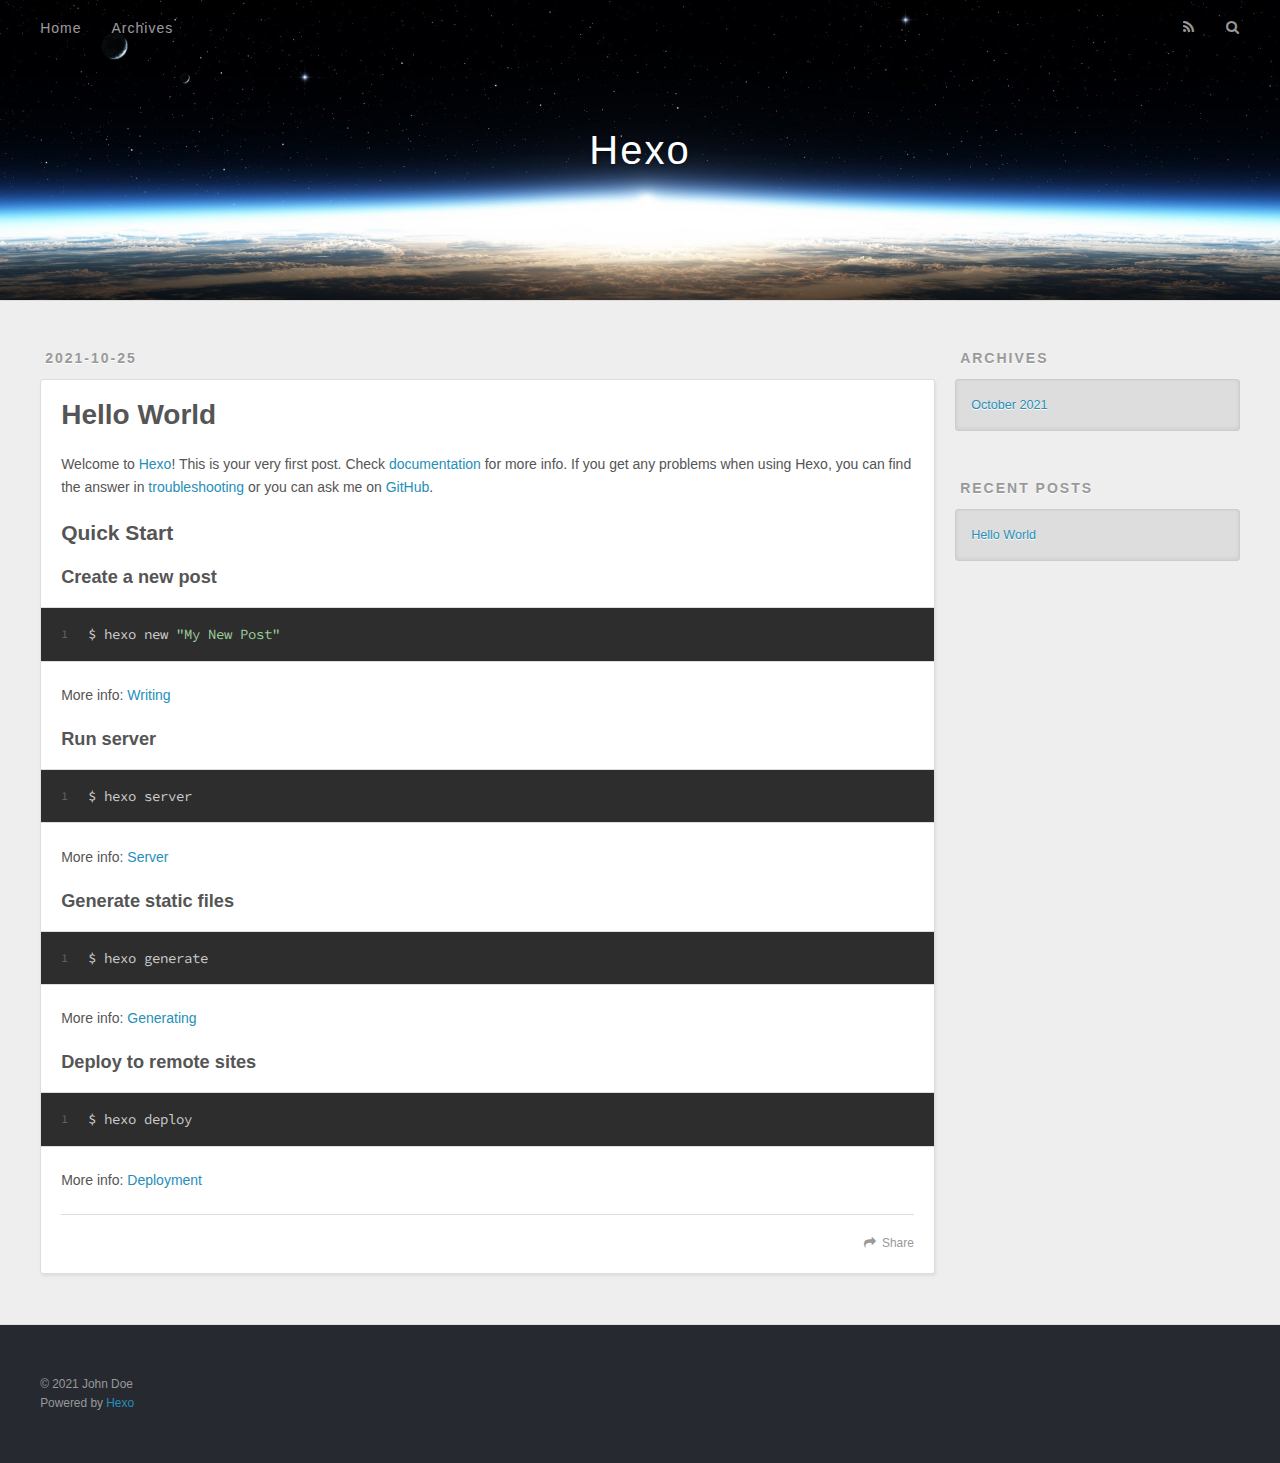
==== index.html @ 6dc8f463 "Site updated: 2021-10-25 16:08:01" ====
<!DOCTYPE html>
<html>
<head>
  <meta charset="utf-8">
  

  
  <title>Hexo</title>
  <meta name="viewport" content="width=device-width, initial-scale=1, maximum-scale=1">
  <meta property="og:type" content="website">
<meta property="og:title" content="Hexo">
<meta property="og:url" content="http://example.com/index.html">
<meta property="og:site_name" content="Hexo">
<meta property="og:locale" content="en_US">
<meta property="article:author" content="John Doe">
<meta name="twitter:card" content="summary">
  
    <link rel="alternate" href="/atom.xml" title="Hexo" type="application/atom+xml">
  
  
    <link rel="icon" href="/favicon.png">
  
  
    <link href="//fonts.googleapis.com/css?family=Source+Code+Pro" rel="stylesheet" type="text/css">
  
  
<link rel="stylesheet" href="/css/style.css">

<meta name="generator" content="Hexo 5.4.0"></head>

<body>
  <div id="container">
    <div id="wrap">
      <header id="header">
  <div id="banner"></div>
  <div id="header-outer" class="outer">
    <div id="header-title" class="inner">
      <h1 id="logo-wrap">
        <a href="/" id="logo">Hexo</a>
      </h1>
      
    </div>
    <div id="header-inner" class="inner">
      <nav id="main-nav">
        <a id="main-nav-toggle" class="nav-icon"></a>
        
          <a class="main-nav-link" href="/">Home</a>
        
          <a class="main-nav-link" href="/archives">Archives</a>
        
      </nav>
      <nav id="sub-nav">
        
          <a id="nav-rss-link" class="nav-icon" href="/atom.xml" title="RSS Feed"></a>
        
        <a id="nav-search-btn" class="nav-icon" title="Search"></a>
      </nav>
      <div id="search-form-wrap">
        <form action="//google.com/search" method="get" accept-charset="UTF-8" class="search-form"><input type="search" name="q" class="search-form-input" placeholder="Search"><button type="submit" class="search-form-submit">&#xF002;</button><input type="hidden" name="sitesearch" value="http://example.com"></form>
      </div>
    </div>
  </div>
</header>
      <div class="outer">
        <section id="main">
  
    <article id="post-hello-world" class="article article-type-post" itemscope itemprop="blogPost">
  <div class="article-meta">
    <a href="/2021/10/25/hello-world/" class="article-date">
  <time datetime="2021-10-25T07:23:45.493Z" itemprop="datePublished">2021-10-25</time>
</a>
    
  </div>
  <div class="article-inner">
    
    
      <header class="article-header">
        
  
    <h1 itemprop="name">
      <a class="article-title" href="/2021/10/25/hello-world/">Hello World</a>
    </h1>
  

      </header>
    
    <div class="article-entry" itemprop="articleBody">
      
        <p>Welcome to <a target="_blank" rel="noopener" href="https://hexo.io/">Hexo</a>! This is your very first post. Check <a target="_blank" rel="noopener" href="https://hexo.io/docs/">documentation</a> for more info. If you get any problems when using Hexo, you can find the answer in <a target="_blank" rel="noopener" href="https://hexo.io/docs/troubleshooting.html">troubleshooting</a> or you can ask me on <a target="_blank" rel="noopener" href="https://github.com/hexojs/hexo/issues">GitHub</a>.</p>
<h2 id="Quick-Start"><a href="#Quick-Start" class="headerlink" title="Quick Start"></a>Quick Start</h2><h3 id="Create-a-new-post"><a href="#Create-a-new-post" class="headerlink" title="Create a new post"></a>Create a new post</h3><figure class="highlight bash"><table><tr><td class="gutter"><pre><span class="line">1</span><br></pre></td><td class="code"><pre><span class="line">$ hexo new <span class="string">&quot;My New Post&quot;</span></span><br></pre></td></tr></table></figure>

<p>More info: <a target="_blank" rel="noopener" href="https://hexo.io/docs/writing.html">Writing</a></p>
<h3 id="Run-server"><a href="#Run-server" class="headerlink" title="Run server"></a>Run server</h3><figure class="highlight bash"><table><tr><td class="gutter"><pre><span class="line">1</span><br></pre></td><td class="code"><pre><span class="line">$ hexo server</span><br></pre></td></tr></table></figure>

<p>More info: <a target="_blank" rel="noopener" href="https://hexo.io/docs/server.html">Server</a></p>
<h3 id="Generate-static-files"><a href="#Generate-static-files" class="headerlink" title="Generate static files"></a>Generate static files</h3><figure class="highlight bash"><table><tr><td class="gutter"><pre><span class="line">1</span><br></pre></td><td class="code"><pre><span class="line">$ hexo generate</span><br></pre></td></tr></table></figure>

<p>More info: <a target="_blank" rel="noopener" href="https://hexo.io/docs/generating.html">Generating</a></p>
<h3 id="Deploy-to-remote-sites"><a href="#Deploy-to-remote-sites" class="headerlink" title="Deploy to remote sites"></a>Deploy to remote sites</h3><figure class="highlight bash"><table><tr><td class="gutter"><pre><span class="line">1</span><br></pre></td><td class="code"><pre><span class="line">$ hexo deploy</span><br></pre></td></tr></table></figure>

<p>More info: <a target="_blank" rel="noopener" href="https://hexo.io/docs/one-command-deployment.html">Deployment</a></p>

      
    </div>
    <footer class="article-footer">
      <a data-url="http://example.com/2021/10/25/hello-world/" data-id="ckv6dntzf0000jwd4ghfo0xo5" class="article-share-link">Share</a>
      
      
    </footer>
  </div>
  
</article>


  


</section>
        
          <aside id="sidebar">
  
    

  
    

  
    
  
    
  <div class="widget-wrap">
    <h3 class="widget-title">Archives</h3>
    <div class="widget">
      <ul class="archive-list"><li class="archive-list-item"><a class="archive-list-link" href="/archives/2021/10/">October 2021</a></li></ul>
    </div>
  </div>


  
    
  <div class="widget-wrap">
    <h3 class="widget-title">Recent Posts</h3>
    <div class="widget">
      <ul>
        
          <li>
            <a href="/2021/10/25/hello-world/">Hello World</a>
          </li>
        
      </ul>
    </div>
  </div>

  
</aside>
        
      </div>
      <footer id="footer">
  
  <div class="outer">
    <div id="footer-info" class="inner">
      &copy; 2021 John Doe<br>
      Powered by <a href="http://hexo.io/" target="_blank">Hexo</a>
    </div>
  </div>
</footer>
    </div>
    <nav id="mobile-nav">
  
    <a href="/" class="mobile-nav-link">Home</a>
  
    <a href="/archives" class="mobile-nav-link">Archives</a>
  
</nav>
    

<script src="//ajax.googleapis.com/ajax/libs/jquery/2.0.3/jquery.min.js"></script>


  
<link rel="stylesheet" href="/fancybox/jquery.fancybox.css">

  
<script src="/fancybox/jquery.fancybox.pack.js"></script>




<script src="/js/script.js"></script>




  </div>
</body>
</html>
---- css/style.css ----
body {
  width: 100%;
}
body:before,
body:after {
  content: "";
  display: table;
}
body:after {
  clear: both;
}
html,
body,
div,
span,
applet,
object,
iframe,
h1,
h2,
h3,
h4,
h5,
h6,
p,
blockquote,
pre,
a,
abbr,
acronym,
address,
big,
cite,
code,
del,
dfn,
em,
img,
ins,
kbd,
q,
s,
samp,
small,
strike,
strong,
sub,
sup,
tt,
var,
dl,
dt,
dd,
ol,
ul,
li,
fieldset,
form,
label,
legend,
table,
caption,
tbody,
tfoot,
thead,
tr,
th,
td {
  margin: 0;
  padding: 0;
  border: 0;
  outline: 0;
  font-weight: inherit;
  font-style: inherit;
  font-family: inherit;
  font-size: 100%;
  vertical-align: baseline;
}
body {
  line-height: 1;
  color: #000;
  background: #fff;
}
ol,
ul {
  list-style: none;
}
table {
  border-collapse: separate;
  border-spacing: 0;
  vertical-align: middle;
}
caption,
th,
td {
  text-align: left;
  font-weight: normal;
  vertical-align: middle;
}
a img {
  border: none;
}
input,
button {
  margin: 0;
  padding: 0;
}
input::-moz-focus-inner,
button::-moz-focus-inner {
  border: 0;
  padding: 0;
}
@font-face {
  font-family: FontAwesome;
  font-style: normal;
  font-weight: normal;
  src: url("fonts/fontawesome-webfont.eot?v=#4.0.3");
  src: url("fonts/fontawesome-webfont.eot?#iefix&v=#4.0.3") format("embedded-opentype"), url("fonts/fontawesome-webfont.woff?v=#4.0.3") format("woff"), url("fonts/fontawesome-webfont.ttf?v=#4.0.3") format("truetype"), url("fonts/fontawesome-webfont.svg#fontawesomeregular?v=#4.0.3") format("svg");
}
html,
body,
#container {
  height: 100%;
}
body {
  background: #eee;
  font: 14px -apple-system, BlinkMacSystemFont, "Segoe UI", "Roboto", "Oxygen", "Ubuntu", "Cantarell", "Fira Sans", "Droid Sans", "Helvetica Neue", sans-serif;
  -webkit-text-size-adjust: 100%;
}
.outer {
  max-width: 1220px;
  margin: 0 auto;
  padding: 0 20px;
}
.outer:before,
.outer:after {
  content: "";
  display: table;
}
.outer:after {
  clear: both;
}
.inner {
  display: inline;
  float: left;
  width: 98.33333333333333%;
  margin: 0 0.833333333333333%;
}
.left,
.alignleft {
  float: left;
}
.right,
.alignright {
  float: right;
}
.clear {
  clear: both;
}
#container {
  position: relative;
}
.mobile-nav-on {
  overflow: hidden;
}
#wrap {
  height: 100%;
  width: 100%;
  position: absolute;
  top: 0;
  left: 0;
  -webkit-transition: 0.2s ease-out;
  -moz-transition: 0.2s ease-out;
  -ms-transition: 0.2s ease-out;
  transition: 0.2s ease-out;
  z-index: 1;
  background: #eee;
}
.mobile-nav-on #wrap {
  left: 280px;
}
@media screen and (min-width: 768px) {
  #main {
    display: inline;
    float: left;
    width: 73.33333333333333%;
    margin: 0 0.833333333333333%;
  }
}
.article-date,
.article-category-link,
.archive-year,
.widget-title {
  text-decoration: none;
  text-transform: uppercase;
  letter-spacing: 2px;
  color: #999;
  margin-bottom: 1em;
  margin-left: 5px;
  line-height: 1em;
  text-shadow: 0 1px #fff;
  font-weight: bold;
}
.article-inner,
.archive-article-inner {
  background: #fff;
  -webkit-box-shadow: 1px 2px 3px #ddd;
  box-shadow: 1px 2px 3px #ddd;
  border: 1px solid #ddd;
  border-radius: 3px;
}
.article-entry h1,
.widget h1 {
  font-size: 2em;
}
.article-entry h2,
.widget h2 {
  font-size: 1.5em;
}
.article-entry h3,
.widget h3 {
  font-size: 1.3em;
}
.article-entry h4,
.widget h4 {
  font-size: 1.2em;
}
.article-entry h5,
.widget h5 {
  font-size: 1em;
}
.article-entry h6,
.widget h6 {
  font-size: 1em;
  color: #999;
}
.article-entry hr,
.widget hr {
  border: 1px dashed #ddd;
}
.article-entry strong,
.widget strong {
  font-weight: bold;
}
.article-entry em,
.widget em,
.article-entry cite,
.widget cite {
  font-style: italic;
}
.article-entry sup,
.widget sup,
.article-entry sub,
.widget sub {
  font-size: 0.75em;
  line-height: 0;
  position: relative;
  vertical-align: baseline;
}
.article-entry sup,
.widget sup {
  top: -0.5em;
}
.article-entry sub,
.widget sub {
  bottom: -0.2em;
}
.article-entry small,
.widget small {
  font-size: 0.85em;
}
.article-entry acronym,
.widget acronym,
.article-entry abbr,
.widget abbr {
  border-bottom: 1px dotted;
}
.article-entry ul,
.widget ul,
.article-entry ol,
.widget ol,
.article-entry dl,
.widget dl {
  margin: 0 20px;
  line-height: 1.6em;
}
.article-entry ul ul,
.widget ul ul,
.article-entry ol ul,
.widget ol ul,
.article-entry ul ol,
.widget ul ol,
.article-entry ol ol,
.widget ol ol {
  margin-top: 0;
  margin-bottom: 0;
}
.article-entry ul,
.widget ul {
  list-style: disc;
}
.article-entry ol,
.widget ol {
  list-style: decimal;
}
.article-entry dt,
.widget dt {
  font-weight: bold;
}
#header {
  height: 300px;
  position: relative;
  border-bottom: 1px solid #ddd;
}
#header:before,
#header:after {
  content: "";
  position: absolute;
  left: 0;
  right: 0;
  height: 40px;
}
#header:before {
  top: 0;
  background: -webkit-linear-gradient(rgba(0,0,0,0.2), transparent);
  background: -moz-linear-gradient(rgba(0,0,0,0.2), transparent);
  background: -ms-linear-gradient(rgba(0,0,0,0.2), transparent);
  background: linear-gradient(rgba(0,0,0,0.2), transparent);
}
#header:after {
  bottom: 0;
  background: -webkit-linear-gradient(transparent, rgba(0,0,0,0.2));
  background: -moz-linear-gradient(transparent, rgba(0,0,0,0.2));
  background: -ms-linear-gradient(transparent, rgba(0,0,0,0.2));
  background: linear-gradient(transparent, rgba(0,0,0,0.2));
}
#header-outer {
  height: 100%;
  position: relative;
}
#header-inner {
  position: relative;
  overflow: hidden;
}
#banner {
  position: absolute;
  top: 0;
  left: 0;
  width: 100%;
  height: 100%;
  background: url("images/banner.jpg") center #000;
  -webkit-background-size: cover;
  -moz-background-size: cover;
  background-size: cover;
  z-index: -1;
}
#header-title {
  text-align: center;
  height: 40px;
  position: absolute;
  top: 50%;
  left: 0;
  margin-top: -20px;
}
#logo,
#subtitle {
  text-decoration: none;
  color: #fff;
  font-weight: 300;
  text-shadow: 0 1px 4px rgba(0,0,0,0.3);
}
#logo {
  font-size: 40px;
  line-height: 40px;
  letter-spacing: 2px;
}
#subtitle {
  font-size: 16px;
  line-height: 16px;
  letter-spacing: 1px;
}
#subtitle-wrap {
  margin-top: 16px;
}
#main-nav {
  float: left;
  margin-left: -15px;
}
.nav-icon,
.main-nav-link {
  float: left;
  color: #fff;
  opacity: 0.6;
  text-decoration: none;
  text-shadow: 0 1px rgba(0,0,0,0.2);
  -webkit-transition: opacity 0.2s;
  -moz-transition: opacity 0.2s;
  -ms-transition: opacity 0.2s;
  transition: opacity 0.2s;
  display: block;
  padding: 20px 15px;
}
.nav-icon:hover,
.main-nav-link:hover {
  opacity: 1;
}
.nav-icon {
  font-family: FontAwesome;
  text-align: center;
  font-size: 14px;
  width: 14px;
  height: 14px;
  padding: 20px 15px;
  position: relative;
  cursor: pointer;
}
.main-nav-link {
  font-weight: 300;
  letter-spacing: 1px;
}
@media screen and (max-width: 479px) {
  .main-nav-link {
    display: none;
  }
}
#main-nav-toggle {
  display: none;
}
#main-nav-toggle:before {
  content: "\f0c9";
}
@media screen and (max-width: 479px) {
  #main-nav-toggle {
    display: block;
  }
}
#sub-nav {
  float: right;
  margin-right: -15px;
}
#nav-rss-link:before {
  content: "\f09e";
}
#nav-search-btn:before {
  content: "\f002";
}
#search-form-wrap {
  position: absolute;
  top: 15px;
  width: 150px;
  height: 30px;
  right: -150px;
  opacity: 0;
  -webkit-transition: 0.2s ease-out;
  -moz-transition: 0.2s ease-out;
  -ms-transition: 0.2s ease-out;
  transition: 0.2s ease-out;
}
#search-form-wrap.on {
  opacity: 1;
  right: 0;
}
@media screen and (max-width: 479px) {
  #search-form-wrap {
    width: 100%;
    right: -100%;
  }
}
.search-form {
  position: absolute;
  top: 0;
  left: 0;
  right: 0;
  background: #fff;
  padding: 5px 15px;
  border-radius: 15px;
  -webkit-box-shadow: 0 0 10px rgba(0,0,0,0.3);
  box-shadow: 0 0 10px rgba(0,0,0,0.3);
}
.search-form-input {
  border: none;
  background: none;
  color: #555;
  width: 100%;
  font: 13px -apple-system, BlinkMacSystemFont, "Segoe UI", "Roboto", "Oxygen", "Ubuntu", "Cantarell", "Fira Sans", "Droid Sans", "Helvetica Neue", sans-serif;
  outline: none;
}
.search-form-input::-webkit-search-results-decoration,
.search-form-input::-webkit-search-cancel-button {
  -webkit-appearance: none;
}
.search-form-submit {
  position: absolute;
  top: 50%;
  right: 10px;
  margin-top: -7px;
  font: 13px FontAwesome;
  border: none;
  background: none;
  color: #bbb;
  cursor: pointer;
}
.search-form-submit:hover,
.search-form-submit:focus {
  color: #777;
}
.article {
  margin: 50px 0;
}
.article-inner {
  overflow: hidden;
}
.article-meta:before,
.article-meta:after {
  content: "";
  display: table;
}
.article-meta:after {
  clear: both;
}
.article-date {
  float: left;
}
.article-category {
  float: left;
  line-height: 1em;
  color: #ccc;
  text-shadow: 0 1px #fff;
  margin-left: 8px;
}
.article-category:before {
  content: "\2022";
}
.article-category-link {
  margin: 0 12px 1em;
}
.article-header {
  padding: 20px 20px 0;
}
.article-title {
  text-decoration: none;
  font-size: 2em;
  font-weight: bold;
  color: #555;
  line-height: 1.1em;
  -webkit-transition: color 0.2s;
  -moz-transition: color 0.2s;
  -ms-transition: color 0.2s;
  transition: color 0.2s;
}
a.article-title:hover {
  color: #258fb8;
}
.article-entry {
  color: #555;
  padding: 0 20px;
}
.article-entry:before,
.article-entry:after {
  content: "";
  display: table;
}
.article-entry:after {
  clear: both;
}
.article-entry p,
.article-entry table {
  line-height: 1.6em;
  margin: 1.6em 0;
}
.article-entry h1,
.article-entry h2,
.article-entry h3,
.article-entry h4,
.article-entry h5,
.article-entry h6 {
  font-weight: bold;
}
.article-entry h1,
.article-entry h2,
.article-entry h3,
.article-entry h4,
.article-entry h5,
.article-entry h6 {
  line-height: 1.1em;
  margin: 1.1em 0;
}
.article-entry a {
  color: #258fb8;
  text-decoration: none;
}
.article-entry a:hover {
  text-decoration: underline;
}
.article-entry ul,
.article-entry ol,
.article-entry dl {
  margin-top: 1.6em;
  margin-bottom: 1.6em;
}
.article-entry img,
.article-entry video {
  max-width: 100%;
  height: auto;
  display: block;
  margin: auto;
}
.article-entry iframe {
  border: none;
}
.article-entry table {
  width: 100%;
  border-collapse: collapse;
  border-spacing: 0;
}
.article-entry th {
  font-weight: bold;
  border-bottom: 3px solid #ddd;
  padding-bottom: 0.5em;
}
.article-entry td {
  border-bottom: 1px solid #ddd;
  padding: 10px 0;
}
.article-entry blockquote {
  font-family: Georgia, "Times New Roman", serif;
  font-size: 1.4em;
  margin: 1.6em 20px;
  text-align: center;
}
.article-entry blockquote footer {
  font-size: 14px;
  margin: 1.6em 0;
  font-family: -apple-system, BlinkMacSystemFont, "Segoe UI", "Roboto", "Oxygen", "Ubuntu", "Cantarell", "Fira Sans", "Droid Sans", "Helvetica Neue", sans-serif;
}
.article-entry blockquote footer cite:before {
  content: "—";
  padding: 0 0.5em;
}
.article-entry .pullquote {
  text-align: left;
  width: 45%;
  margin: 0;
}
.article-entry .pullquote.left {
  margin-left: 0.5em;
  margin-right: 1em;
}
.article-entry .pullquote.right {
  margin-right: 0.5em;
  margin-left: 1em;
}
.article-entry .caption {
  color: #999;
  display: block;
  font-size: 0.9em;
  margin-top: 0.5em;
  position: relative;
  text-align: center;
}
.article-entry .video-container {
  position: relative;
  padding-top: 56.25%;
  height: 0;
  overflow: hidden;
}
.article-entry .video-container iframe,
.article-entry .video-container object,
.article-entry .video-container embed {
  position: absolute;
  top: 0;
  left: 0;
  width: 100%;
  height: 100%;
  margin-top: 0;
}
.article-more-link a {
  display: inline-block;
  line-height: 1em;
  padding: 6px 15px;
  border-radius: 15px;
  background: #eee;
  color: #999;
  text-shadow: 0 1px #fff;
  text-decoration: none;
}
.article-more-link a:hover {
  background: #258fb8;
  color: #fff;
  text-decoration: none;
  text-shadow: 0 1px #1e7293;
}
.article-footer {
  font-size: 0.85em;
  line-height: 1.6em;
  border-top: 1px solid #ddd;
  padding-top: 1.6em;
  margin: 0 20px 20px;
}
.article-footer:before,
.article-footer:after {
  content: "";
  display: table;
}
.article-footer:after {
  clear: both;
}
.article-footer a {
  color: #999;
  text-decoration: none;
}
.article-footer a:hover {
  color: #555;
}
.article-tag-list-item {
  float: left;
  margin-right: 10px;
}
.article-tag-list-link:before {
  content: "#";
}
.article-comment-link {
  float: right;
}
.article-comment-link:before {
  content: "\f075";
  font-family: FontAwesome;
  padding-right: 8px;
}
.article-share-link {
  cursor: pointer;
  float: right;
  margin-left: 20px;
}
.article-share-link:before {
  content: "\f064";
  font-family: FontAwesome;
  padding-right: 6px;
}
#article-nav {
  position: relative;
}
#article-nav:before,
#article-nav:after {
  content: "";
  display: table;
}
#article-nav:after {
  clear: both;
}
@media screen and (min-width: 768px) {
  #article-nav {
    margin: 50px 0;
  }
  #article-nav:before {
    width: 8px;
    height: 8px;
    position: absolute;
    top: 50%;
    left: 50%;
    margin-top: -4px;
    margin-left: -4px;
    content: "";
    border-radius: 50%;
    background: #ddd;
    -webkit-box-shadow: 0 1px 2px #fff;
    box-shadow: 0 1px 2px #fff;
  }
}
.article-nav-link-wrap {
  text-decoration: none;
  text-shadow: 0 1px #fff;
  color: #999;
  -webkit-box-sizing: border-box;
  -moz-box-sizing: border-box;
  box-sizing: border-box;
  margin-top: 50px;
  text-align: center;
  display: block;
}
.article-nav-link-wrap:hover {
  color: #555;
}
@media screen and (min-width: 768px) {
  .article-nav-link-wrap {
    width: 50%;
    margin-top: 0;
  }
}
@media screen and (min-width: 768px) {
  #article-nav-newer {
    float: left;
    text-align: right;
    padding-right: 20px;
  }
}
@media screen and (min-width: 768px) {
  #article-nav-older {
    float: right;
    text-align: left;
    padding-left: 20px;
  }
}
.article-nav-caption {
  text-transform: uppercase;
  letter-spacing: 2px;
  color: #ddd;
  line-height: 1em;
  font-weight: bold;
}
#article-nav-newer .article-nav-caption {
  margin-right: -2px;
}
.article-nav-title {
  font-size: 0.85em;
  line-height: 1.6em;
  margin-top: 0.5em;
}
.article-share-box {
  position: absolute;
  display: none;
  background: #fff;
  -webkit-box-shadow: 1px 2px 10px rgba(0,0,0,0.2);
  box-shadow: 1px 2px 10px rgba(0,0,0,0.2);
  border-radius: 3px;
  margin-left: -145px;
  overflow: hidden;
  z-index: 1;
}
.article-share-box.on {
  display: block;
}
.article-share-input {
  width: 100%;
  background: none;
  -webkit-box-sizing: border-box;
  -moz-box-sizing: border-box;
  box-sizing: border-box;
  font: 14px -apple-system, BlinkMacSystemFont, "Segoe UI", "Roboto", "Oxygen", "Ubuntu", "Cantarell", "Fira Sans", "Droid Sans", "Helvetica Neue", sans-serif;
  padding: 0 15px;
  color: #555;
  outline: none;
  border: 1px solid #ddd;
  border-radius: 3px 3px 0 0;
  height: 36px;
  line-height: 36px;
}
.article-share-links {
  background: #eee;
}
.article-share-links:before,
.article-share-links:after {
  content: "";
  display: table;
}
.article-share-links:after {
  clear: both;
}
.article-share-twitter,
.article-share-facebook,
.article-share-pinterest,
.article-share-google {
  width: 50px;
  height: 36px;
  display: block;
  float: left;
  position: relative;
  color: #999;
  text-shadow: 0 1px #fff;
}
.article-share-twitter:before,
.article-share-facebook:before,
.article-share-pinterest:before,
.article-share-google:before {
  font-size: 20px;
  font-family: FontAwesome;
  width: 20px;
  height: 20px;
  position: absolute;
  top: 50%;
  left: 50%;
  margin-top: -10px;
  margin-left: -10px;
  text-align: center;
}
.article-share-twitter:hover,
.article-share-facebook:hover,
.article-share-pinterest:hover,
.article-share-google:hover {
  color: #fff;
}
.article-share-twitter:before {
  content: "\f099";
}
.article-share-twitter:hover {
  background: #00aced;
  text-shadow: 0 1px #008abe;
}
.article-share-facebook:before {
  content: "\f09a";
}
.article-share-facebook:hover {
  background: #3b5998;
  text-shadow: 0 1px #2f477a;
}
.article-share-pinterest:before {
  content: "\f0d2";
}
.article-share-pinterest:hover {
  background: #cb2027;
  text-shadow: 0 1px #a21a1f;
}
.article-share-google:before {
  content: "\f0d5";
}
.article-share-google:hover {
  background: #dd4b39;
  text-shadow: 0 1px #be3221;
}
.article-gallery {
  background: #000;
  position: relative;
}
.article-gallery-photos {
  position: relative;
  overflow: hidden;
}
.article-gallery-img {
  display: none;
  max-width: 100%;
}
.article-gallery-img:first-child {
  display: block;
}
.article-gallery-img.loaded {
  position: absolute;
  display: block;
}
.article-gallery-img img {
  display: block;
  max-width: 100%;
  margin: 0 auto;
}
#comments {
  background: #fff;
  -webkit-box-shadow: 1px 2px 3px #ddd;
  box-shadow: 1px 2px 3px #ddd;
  padding: 20px;
  border: 1px solid #ddd;
  border-radius: 3px;
  margin: 50px 0;
}
#comments a {
  color: #258fb8;
}
.archives-wrap {
  margin: 50px 0;
}
.archives:before,
.archives:after {
  content: "";
  display: table;
}
.archives:after {
  clear: both;
}
.archive-year-wrap {
  margin-bottom: 1em;
}
.archives {
  -webkit-column-gap: 10px;
  -moz-column-gap: 10px;
  column-gap: 10px;
}
@media screen and (min-width: 480px) and (max-width: 767px) {
  .archives {
    -webkit-column-count: 2;
    -moz-column-count: 2;
    column-count: 2;
  }
}
@media screen and (min-width: 768px) {
  .archives {
    -webkit-column-count: 3;
    -moz-column-count: 3;
    column-count: 3;
  }
}
.archive-article {
  -webkit-column-break-inside: avoid;
  page-break-inside: avoid;
  overflow: hidden;
  break-inside: avoid-column;
}
.archive-article-inner {
  padding: 10px;
  margin-bottom: 15px;
}
.archive-article-title {
  text-decoration: none;
  font-weight: bold;
  color: #555;
  -webkit-transition: color 0.2s;
  -moz-transition: color 0.2s;
  -ms-transition: color 0.2s;
  transition: color 0.2s;
  line-height: 1.6em;
}
.archive-article-title:hover {
  color: #258fb8;
}
.archive-article-footer {
  margin-top: 1em;
}
.archive-article-date {
  color: #999;
  text-decoration: none;
  font-size: 0.85em;
  line-height: 1em;
  margin-bottom: 0.5em;
  display: block;
}
#page-nav {
  margin: 50px auto;
  background: #fff;
  -webkit-box-shadow: 1px 2px 3px #ddd;
  box-shadow: 1px 2px 3px #ddd;
  border: 1px solid #ddd;
  border-radius: 3px;
  text-align: center;
  color: #999;
  overflow: hidden;
}
#page-nav:before,
#page-nav:after {
  content: "";
  display: table;
}
#page-nav:after {
  clear: both;
}
#page-nav a,
#page-nav span {
  padding: 10px 20px;
  line-height: 1;
  height: 2ex;
}
#page-nav a {
  color: #999;
  text-decoration: none;
}
#page-nav a:hover {
  background: #999;
  color: #fff;
}
#page-nav .prev {
  float: left;
}
#page-nav .next {
  float: right;
}
#page-nav .page-number {
  display: inline-block;
}
@media screen and (max-width: 479px) {
  #page-nav .page-number {
    display: none;
  }
}
#page-nav .current {
  color: #555;
  font-weight: bold;
}
#page-nav .space {
  color: #ddd;
}
#footer {
  background: #262a30;
  padding: 50px 0;
  border-top: 1px solid #ddd;
  color: #999;
}
#footer a {
  color: #258fb8;
  text-decoration: none;
}
#footer a:hover {
  text-decoration: underline;
}
#footer-info {
  line-height: 1.6em;
  font-size: 0.85em;
}
.article-entry pre,
.article-entry .highlight {
  background: #2d2d2d;
  margin: 0 -20px;
  padding: 15px 20px;
  border-style: solid;
  border-color: #ddd;
  border-width: 1px 0;
  overflow: auto;
  color: #ccc;
  line-height: 22.400000000000002px;
}
.article-entry .highlight .gutter pre,
.article-entry .gist .gist-file .gist-data .line-numbers {
  color: #666;
  font-size: 0.85em;
}
.article-entry pre,
.article-entry code {
  font-family: "Source Code Pro", Consolas, Monaco, Menlo, Consolas, monospace;
}
.article-entry code {
  background: #eee;
  text-shadow: 0 1px #fff;
  padding: 0 0.3em;
}
.article-entry pre code {
  background: none;
  text-shadow: none;
  padding: 0;
}
.article-entry .highlight pre {
  border: none;
  margin: 0;
  padding: 0;
}
.article-entry .highlight table {
  margin: 0;
  width: auto;
}
.article-entry .highlight td {
  border: none;
  padding: 0;
}
.article-entry .highlight figcaption {
  font-size: 0.85em;
  color: #999;
  line-height: 1em;
  margin-bottom: 1em;
}
.article-entry .highlight figcaption:before,
.article-entry .highlight figcaption:after {
  content: "";
  display: table;
}
.article-entry .highlight figcaption:after {
  clear: both;
}
.article-entry .highlight figcaption a {
  float: right;
}
.article-entry .highlight .gutter pre {
  text-align: right;
  padding-right: 20px;
}
.article-entry .highlight .line {
  height: 22.400000000000002px;
}
.article-entry .highlight .line.marked {
  background: #515151;
}
.article-entry .gist {
  margin: 0 -20px;
  border-style: solid;
  border-color: #ddd;
  border-width: 1px 0;
  background: #2d2d2d;
  padding: 15px 20px 15px 0;
}
.article-entry .gist .gist-file {
  border: none;
  font-family: "Source Code Pro", Consolas, Monaco, Menlo, Consolas, monospace;
  margin: 0;
}
.article-entry .gist .gist-file .gist-data {
  background: none;
  border: none;
}
.article-entry .gist .gist-file .gist-data .line-numbers {
  background: none;
  border: none;
  padding: 0 20px 0 0;
}
.article-entry .gist .gist-file .gist-data .line-data {
  padding: 0 !important;
}
.article-entry .gist .gist-file .highlight {
  margin: 0;
  padding: 0;
  border: none;
}
.article-entry .gist .gist-file .gist-meta {
  background: #2d2d2d;
  color: #999;
  font: 0.85em -apple-system, BlinkMacSystemFont, "Segoe UI", "Roboto", "Oxygen", "Ubuntu", "Cantarell", "Fira Sans", "Droid Sans", "Helvetica Neue", sans-serif;
  text-shadow: 0 0;
  padding: 0;
  margin-top: 1em;
  margin-left: 20px;
}
.article-entry .gist .gist-file .gist-meta a {
  color: #258fb8;
  font-weight: normal;
}
.article-entry .gist .gist-file .gist-meta a:hover {
  text-decoration: underline;
}
pre .comment,
pre .title {
  color: #999;
}
pre .variable,
pre .attribute,
pre .tag,
pre .regexp,
pre .ruby .constant,
pre .xml .tag .title,
pre .xml .pi,
pre .xml .doctype,
pre .html .doctype,
pre .css .id,
pre .css .class,
pre .css .pseudo {
  color: #f2777a;
}
pre .number,
pre .preprocessor,
pre .built_in,
pre .literal,
pre .params,
pre .constant {
  color: #f99157;
}
pre .class,
pre .ruby .class .title,
pre .css .rules .attribute {
  color: #9c9;
}
pre .string,
pre .value,
pre .inheritance,
pre .header,
pre .ruby .symbol,
pre .xml .cdata {
  color: #9c9;
}
pre .css .hexcolor {
  color: #6cc;
}
pre .function,
pre .python .decorator,
pre .python .title,
pre .ruby .function .title,
pre .ruby .title .keyword,
pre .perl .sub,
pre .javascript .title,
pre .coffeescript .title {
  color: #69c;
}
pre .keyword,
pre .javascript .function {
  color: #c9c;
}
@media screen and (max-width: 479px) {
  #mobile-nav {
    position: absolute;
    top: 0;
    left: 0;
    width: 280px;
    height: 100%;
    background: #191919;
    border-right: 1px solid #fff;
  }
}
@media screen and (max-width: 479px) {
  .mobile-nav-link {
    display: block;
    color: #999;
    text-decoration: none;
    padding: 15px 20px;
    font-weight: bold;
  }
  .mobile-nav-link:hover {
    color: #fff;
  }
}
@media screen and (min-width: 768px) {
  #sidebar {
    display: inline;
    float: left;
    width: 23.333333333333332%;
    margin: 0 0.833333333333333%;
  }
}
.widget-wrap {
  margin: 50px 0;
}
.widget {
  color: #777;
  text-shadow: 0 1px #fff;
  background: #ddd;
  -webkit-box-shadow: 0 -1px 4px #ccc inset;
  box-shadow: 0 -1px 4px #ccc inset;
  border: 1px solid #ccc;
  padding: 15px;
  border-radius: 3px;
}
.widget a {
  color: #258fb8;
  text-decoration: none;
}
.widget a:hover {
  text-decoration: underline;
}
.widget ul ul,
.widget ol ul,
.widget dl ul,
.widget ul ol,
.widget ol ol,
.widget dl ol,
.widget ul dl,
.widget ol dl,
.widget dl dl {
  margin-left: 15px;
  list-style: disc;
}
.widget {
  line-height: 1.6em;
  word-wrap: break-word;
  font-size: 0.9em;
}
.widget ul,
.widget ol {
  list-style: none;
  margin: 0;
}
.widget ul ul,
.widget ol ul,
.widget ul ol,
.widget ol ol {
  margin: 0 20px;
}
.widget ul ul,
.widget ol ul {
  list-style: disc;
}
.widget ul ol,
.widget ol ol {
  list-style: decimal;
}
.category-list-count,
.tag-list-count,
.archive-list-count {
  padding-left: 5px;
  color: #999;
  font-size: 0.85em;
}
.category-list-count:before,
.tag-list-count:before,
.archive-list-count:before {
  content: "(";
}
.category-list-count:after,
.tag-list-count:after,
.archive-list-count:after {
  content: ")";
}
.tagcloud a {
  margin-right: 5px;
  display: inline-block;
}
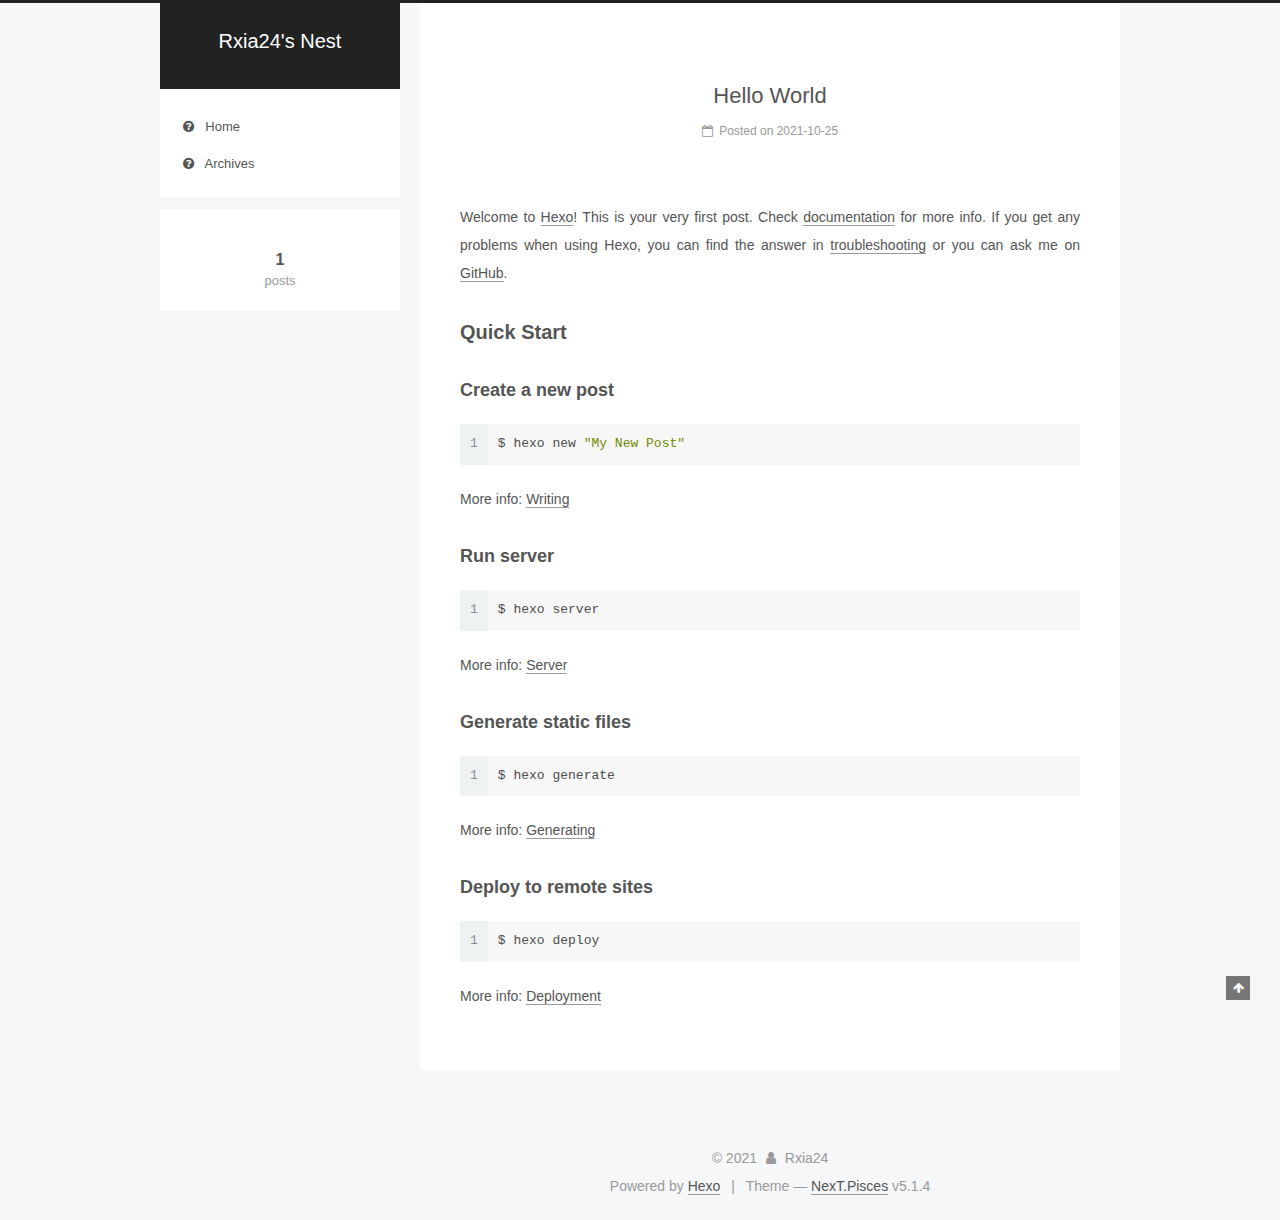
==== commit 87a121bb: "Site updated: 2021-10-25 16:53:51" ====
--- a/index.html
+++ b/index.html
@@ -1,196 +1,625 @@
 <!DOCTYPE html>
-<html>
+
+
+
+
+<html class="theme-next pisces" lang="en">
 <head>
-  <meta charset="utf-8">
-  
-
-  
-  <title>Hexo</title>
-  <meta name="viewport" content="width=device-width, initial-scale=1, maximum-scale=1">
-  <meta property="og:type" content="website">
-<meta property="og:title" content="Hexo">
+  <meta charset="UTF-8"/>
+<meta http-equiv="X-UA-Compatible" content="IE=edge" />
+<meta name="viewport" content="width=device-width, initial-scale=1, maximum-scale=1"/>
+<meta name="theme-color" content="#222">
+
+
+
+
+
+
+
+
+
+<meta http-equiv="Cache-Control" content="no-transform" />
+<meta http-equiv="Cache-Control" content="no-siteapp" />
+
+
+
+
+
+
+
+
+
+
+
+
+
+
+
+
+  
+  
+  <link href="/lib/fancybox/source/jquery.fancybox.css?v=2.1.5" rel="stylesheet" type="text/css" />
+
+
+
+
+
+
+
+<link href="/lib/font-awesome/css/font-awesome.min.css?v=4.6.2" rel="stylesheet" type="text/css" />
+
+<link href="/css/main.css?v=5.1.4" rel="stylesheet" type="text/css" />
+
+
+  <link rel="apple-touch-icon" sizes="180x180" href="/images/apple-touch-icon-next.png?v=5.1.4">
+
+
+  <link rel="icon" type="image/png" sizes="32x32" href="/images/favicon-32x32-next.png?v=5.1.4">
+
+
+  <link rel="icon" type="image/png" sizes="16x16" href="/images/favicon-16x16-next.png?v=5.1.4">
+
+
+  <link rel="mask-icon" href="/images/logo.svg?v=5.1.4" color="#222">
+
+
+
+
+
+  <meta name="keywords" content="Hexo, NexT" />
+
+
+
+
+
+
+
+
+
+
+<meta property="og:type" content="website">
+<meta property="og:title" content="Rxia24&#39;s Nest">
 <meta property="og:url" content="http://example.com/index.html">
-<meta property="og:site_name" content="Hexo">
+<meta property="og:site_name" content="Rxia24&#39;s Nest">
 <meta property="og:locale" content="en_US">
-<meta property="article:author" content="John Doe">
+<meta property="article:author" content="Rxia24">
 <meta name="twitter:card" content="summary">
-  
-    <link rel="alternate" href="/atom.xml" title="Hexo" type="application/atom+xml">
-  
-  
-    <link rel="icon" href="/favicon.png">
-  
-  
-    <link href="//fonts.googleapis.com/css?family=Source+Code+Pro" rel="stylesheet" type="text/css">
-  
-  
-<link rel="stylesheet" href="/css/style.css">
+
+
+
+<script type="text/javascript" id="hexo.configurations">
+  var NexT = window.NexT || {};
+  var CONFIG = {
+    root: '',
+    scheme: 'Pisces',
+    version: '5.1.4',
+    sidebar: {"position":"left","display":"post","offset":12,"b2t":false,"scrollpercent":false,"onmobile":false},
+    fancybox: true,
+    tabs: true,
+    motion: {"enable":false,"async":false,"transition":{"post_block":"fadeIn","post_header":"slideDownIn","post_body":"slideDownIn","coll_header":"slideLeftIn","sidebar":"slideUpIn"}},
+    duoshuo: {
+      userId: '0',
+      author: 'Author'
+    },
+    algolia: {
+      applicationID: '',
+      apiKey: '',
+      indexName: '',
+      hits: {"per_page":10},
+      labels: {"input_placeholder":"Search for Posts","hits_empty":"We didn't find any results for the search: ${query}","hits_stats":"${hits} results found in ${time} ms"}
+    }
+  };
+</script>
+
+
+
+  <link rel="canonical" href="http://example.com/"/>
+
+
+
+
+
+  <title>Rxia24's Nest</title>
+  
+
+
+
+
+
+
+
 
 <meta name="generator" content="Hexo 5.4.0"></head>
 
-<body>
-  <div id="container">
-    <div id="wrap">
-      <header id="header">
-  <div id="banner"></div>
-  <div id="header-outer" class="outer">
-    <div id="header-title" class="inner">
-      <h1 id="logo-wrap">
-        <a href="/" id="logo">Hexo</a>
-      </h1>
-      
+<body itemscope itemtype="http://schema.org/WebPage" lang="en">
+
+  
+  
+    
+  
+
+  <div class="container sidebar-position-left 
+  page-home">
+    <div class="headband"></div>
+
+    <header id="header" class="header" itemscope itemtype="http://schema.org/WPHeader">
+      <div class="header-inner"><div class="site-brand-wrapper">
+  <div class="site-meta ">
+    
+
+    <div class="custom-logo-site-title">
+      <a href="/"  class="brand" rel="start">
+        <span class="logo-line-before"><i></i></span>
+        <span class="site-title">Rxia24's Nest</span>
+        <span class="logo-line-after"><i></i></span>
+      </a>
     </div>
-    <div id="header-inner" class="inner">
-      <nav id="main-nav">
-        <a id="main-nav-toggle" class="nav-icon"></a>
-        
-          <a class="main-nav-link" href="/">Home</a>
-        
-          <a class="main-nav-link" href="/archives">Archives</a>
-        
-      </nav>
-      <nav id="sub-nav">
-        
-          <a id="nav-rss-link" class="nav-icon" href="/atom.xml" title="RSS Feed"></a>
-        
-        <a id="nav-search-btn" class="nav-icon" title="Search"></a>
-      </nav>
-      <div id="search-form-wrap">
-        <form action="//google.com/search" method="get" accept-charset="UTF-8" class="search-form"><input type="search" name="q" class="search-form-input" placeholder="Search"><button type="submit" class="search-form-submit">&#xF002;</button><input type="hidden" name="sitesearch" value="http://example.com"></form>
-      </div>
+      
+        <p class="site-subtitle"></p>
+      
+  </div>
+
+  <div class="site-nav-toggle">
+    <button>
+      <span class="btn-bar"></span>
+      <span class="btn-bar"></span>
+      <span class="btn-bar"></span>
+    </button>
+  </div>
+</div>
+
+<nav class="site-nav">
+  
+
+  
+    <ul id="menu" class="menu">
+      
+        
+        <li class="menu-item menu-item-home">
+          <a href="/" rel="section">
+            
+              <i class="menu-item-icon fa fa-fw fa-question-circle"></i> <br />
+            
+            Home
+          </a>
+        </li>
+      
+        
+        <li class="menu-item menu-item-archives">
+          <a href="/archives/" rel="section">
+            
+              <i class="menu-item-icon fa fa-fw fa-question-circle"></i> <br />
+            
+            Archives
+          </a>
+        </li>
+      
+
+      
+    </ul>
+  
+
+  
+</nav>
+
+
+
+ </div>
+    </header>
+
+    <main id="main" class="main">
+      <div class="main-inner">
+        <div class="content-wrap">
+          <div id="content" class="content">
+            
+  <section id="posts" class="posts-expand">
+    
+      
+
+  
+
+  
+  
+  
+
+  <article class="post post-type-normal" itemscope itemtype="http://schema.org/Article">
+  
+  
+  
+  <div class="post-block">
+    <link itemprop="mainEntityOfPage" href="http://example.com/2021/10/25/hello-world/">
+
+    <span hidden itemprop="author" itemscope itemtype="http://schema.org/Person">
+      <meta itemprop="name" content="">
+      <meta itemprop="description" content="">
+      <meta itemprop="image" content="/images/avatar.gif">
+    </span>
+
+    <span hidden itemprop="publisher" itemscope itemtype="http://schema.org/Organization">
+      <meta itemprop="name" content="Rxia24's Nest">
+    </span>
+
+    
+      <header class="post-header">
+
+        
+        
+          <h1 class="post-title" itemprop="name headline">
+                
+                <a class="post-title-link" href="/2021/10/25/hello-world/" itemprop="url">Hello World</a></h1>
+        
+
+        <div class="post-meta">
+          <span class="post-time">
+            
+              <span class="post-meta-item-icon">
+                <i class="fa fa-calendar-o"></i>
+              </span>
+              
+                <span class="post-meta-item-text">Posted on</span>
+              
+              <time title="Post created" itemprop="dateCreated datePublished" datetime="2021-10-25T15:23:45+08:00">
+                2021-10-25
+              </time>
+            
+
+            
+
+            
+          </span>
+
+          
+
+          
+            
+          
+
+          
+          
+
+          
+
+          
+
+          
+
+        </div>
+      </header>
+    
+
+    
+    
+    
+    <div class="post-body" itemprop="articleBody">
+
+      
+      
+
+      
+        
+          
+            <p>Welcome to <a target="_blank" rel="noopener" href="https://hexo.io/">Hexo</a>! This is your very first post. Check <a target="_blank" rel="noopener" href="https://hexo.io/docs/">documentation</a> for more info. If you get any problems when using Hexo, you can find the answer in <a target="_blank" rel="noopener" href="https://hexo.io/docs/troubleshooting.html">troubleshooting</a> or you can ask me on <a target="_blank" rel="noopener" href="https://github.com/hexojs/hexo/issues">GitHub</a>.</p>
+<h2 id="Quick-Start"><a href="#Quick-Start" class="headerlink" title="Quick Start"></a>Quick Start</h2><h3 id="Create-a-new-post"><a href="#Create-a-new-post" class="headerlink" title="Create a new post"></a>Create a new post</h3><figure class="highlight bash"><table><tr><td class="gutter"><pre><span class="line">1</span><br></pre></td><td class="code"><pre><span class="line">$ hexo new <span class="string">&quot;My New Post&quot;</span></span><br></pre></td></tr></table></figure>
+
+<p>More info: <a target="_blank" rel="noopener" href="https://hexo.io/docs/writing.html">Writing</a></p>
+<h3 id="Run-server"><a href="#Run-server" class="headerlink" title="Run server"></a>Run server</h3><figure class="highlight bash"><table><tr><td class="gutter"><pre><span class="line">1</span><br></pre></td><td class="code"><pre><span class="line">$ hexo server</span><br></pre></td></tr></table></figure>
+
+<p>More info: <a target="_blank" rel="noopener" href="https://hexo.io/docs/server.html">Server</a></p>
+<h3 id="Generate-static-files"><a href="#Generate-static-files" class="headerlink" title="Generate static files"></a>Generate static files</h3><figure class="highlight bash"><table><tr><td class="gutter"><pre><span class="line">1</span><br></pre></td><td class="code"><pre><span class="line">$ hexo generate</span><br></pre></td></tr></table></figure>
+
+<p>More info: <a target="_blank" rel="noopener" href="https://hexo.io/docs/generating.html">Generating</a></p>
+<h3 id="Deploy-to-remote-sites"><a href="#Deploy-to-remote-sites" class="headerlink" title="Deploy to remote sites"></a>Deploy to remote sites</h3><figure class="highlight bash"><table><tr><td class="gutter"><pre><span class="line">1</span><br></pre></td><td class="code"><pre><span class="line">$ hexo deploy</span><br></pre></td></tr></table></figure>
+
+<p>More info: <a target="_blank" rel="noopener" href="https://hexo.io/docs/one-command-deployment.html">Deployment</a></p>
+
+          
+        
+      
+    </div>
+    
+    
+    
+
+    
+
+    
+
+    
+
+    <footer class="post-footer">
+      
+
+      
+
+      
+
+      
+      
+        <div class="post-eof"></div>
+      
+    </footer>
+  </div>
+  
+  
+  
+  </article>
+
+
+    
+  </section>
+
+  
+
+
+          </div>
+          
+
+
+          
+
+        </div>
+        
+          
+  
+  <div class="sidebar-toggle">
+    <div class="sidebar-toggle-line-wrap">
+      <span class="sidebar-toggle-line sidebar-toggle-line-first"></span>
+      <span class="sidebar-toggle-line sidebar-toggle-line-middle"></span>
+      <span class="sidebar-toggle-line sidebar-toggle-line-last"></span>
     </div>
   </div>
-</header>
-      <div class="outer">
-        <section id="main">
-  
-    <article id="post-hello-world" class="article article-type-post" itemscope itemprop="blogPost">
-  <div class="article-meta">
-    <a href="/2021/10/25/hello-world/" class="article-date">
-  <time datetime="2021-10-25T07:23:45.493Z" itemprop="datePublished">2021-10-25</time>
-</a>
-    
+
+  <aside id="sidebar" class="sidebar">
+    
+    <div class="sidebar-inner">
+
+      
+
+      
+
+      <section class="site-overview-wrap sidebar-panel sidebar-panel-active">
+        <div class="site-overview">
+          <div class="site-author motion-element" itemprop="author" itemscope itemtype="http://schema.org/Person">
+            
+              <p class="site-author-name" itemprop="name"></p>
+              <p class="site-description motion-element" itemprop="description"></p>
+          </div>
+
+          <nav class="site-state motion-element">
+
+            
+              <div class="site-state-item site-state-posts">
+              
+                <a href="/archives/">
+              
+                  <span class="site-state-item-count">1</span>
+                  <span class="site-state-item-name">posts</span>
+                </a>
+              </div>
+            
+
+            
+
+            
+
+          </nav>
+
+          
+
+          
+
+          
+          
+
+          
+          
+
+          
+
+        </div>
+      </section>
+
+      
+
+      
+
+    </div>
+  </aside>
+
+
+        
+      </div>
+    </main>
+
+    <footer id="footer" class="footer">
+      <div class="footer-inner">
+        <div class="copyright">&copy; <span itemprop="copyrightYear">2021</span>
+  <span class="with-love">
+    <i class="fa fa-user"></i>
+  </span>
+  <span class="author" itemprop="copyrightHolder">Rxia24</span>
+
+  
+</div>
+
+
+  <div class="powered-by">Powered by <a class="theme-link" target="_blank" href="https://hexo.io">Hexo</a></div>
+
+
+
+  <span class="post-meta-divider">|</span>
+
+
+
+  <div class="theme-info">Theme &mdash; <a class="theme-link" target="_blank" href="https://github.com/iissnan/hexo-theme-next">NexT.Pisces</a> v5.1.4</div>
+
+
+
+
+        
+
+
+
+
+
+
+
+        
+      </div>
+    </footer>
+
+    
+      <div class="back-to-top">
+        <i class="fa fa-arrow-up"></i>
+        
+      </div>
+    
+
+    
+
   </div>
-  <div class="article-inner">
-    
-    
-      <header class="article-header">
-        
-  
-    <h1 itemprop="name">
-      <a class="article-title" href="/2021/10/25/hello-world/">Hello World</a>
-    </h1>
-  
-
-      </header>
-    
-    <div class="article-entry" itemprop="articleBody">
-      
-        <p>Welcome to <a target="_blank" rel="noopener" href="https://hexo.io/">Hexo</a>! This is your very first post. Check <a target="_blank" rel="noopener" href="https://hexo.io/docs/">documentation</a> for more info. If you get any problems when using Hexo, you can find the answer in <a target="_blank" rel="noopener" href="https://hexo.io/docs/troubleshooting.html">troubleshooting</a> or you can ask me on <a target="_blank" rel="noopener" href="https://github.com/hexojs/hexo/issues">GitHub</a>.</p>
-<h2 id="Quick-Start"><a href="#Quick-Start" class="headerlink" title="Quick Start"></a>Quick Start</h2><h3 id="Create-a-new-post"><a href="#Create-a-new-post" class="headerlink" title="Create a new post"></a>Create a new post</h3><figure class="highlight bash"><table><tr><td class="gutter"><pre><span class="line">1</span><br></pre></td><td class="code"><pre><span class="line">$ hexo new <span class="string">&quot;My New Post&quot;</span></span><br></pre></td></tr></table></figure>
-
-<p>More info: <a target="_blank" rel="noopener" href="https://hexo.io/docs/writing.html">Writing</a></p>
-<h3 id="Run-server"><a href="#Run-server" class="headerlink" title="Run server"></a>Run server</h3><figure class="highlight bash"><table><tr><td class="gutter"><pre><span class="line">1</span><br></pre></td><td class="code"><pre><span class="line">$ hexo server</span><br></pre></td></tr></table></figure>
-
-<p>More info: <a target="_blank" rel="noopener" href="https://hexo.io/docs/server.html">Server</a></p>
-<h3 id="Generate-static-files"><a href="#Generate-static-files" class="headerlink" title="Generate static files"></a>Generate static files</h3><figure class="highlight bash"><table><tr><td class="gutter"><pre><span class="line">1</span><br></pre></td><td class="code"><pre><span class="line">$ hexo generate</span><br></pre></td></tr></table></figure>
-
-<p>More info: <a target="_blank" rel="noopener" href="https://hexo.io/docs/generating.html">Generating</a></p>
-<h3 id="Deploy-to-remote-sites"><a href="#Deploy-to-remote-sites" class="headerlink" title="Deploy to remote sites"></a>Deploy to remote sites</h3><figure class="highlight bash"><table><tr><td class="gutter"><pre><span class="line">1</span><br></pre></td><td class="code"><pre><span class="line">$ hexo deploy</span><br></pre></td></tr></table></figure>
-
-<p>More info: <a target="_blank" rel="noopener" href="https://hexo.io/docs/one-command-deployment.html">Deployment</a></p>
-
-      
-    </div>
-    <footer class="article-footer">
-      <a data-url="http://example.com/2021/10/25/hello-world/" data-id="ckv6dntzf0000jwd4ghfo0xo5" class="article-share-link">Share</a>
-      
-      
-    </footer>
-  </div>
-  
-</article>
-
-
-  
-
-
-</section>
-        
-          <aside id="sidebar">
-  
-    
-
-  
-    
-
-  
-    
-  
-    
-  <div class="widget-wrap">
-    <h3 class="widget-title">Archives</h3>
-    <div class="widget">
-      <ul class="archive-list"><li class="archive-list-item"><a class="archive-list-link" href="/archives/2021/10/">October 2021</a></li></ul>
-    </div>
-  </div>
-
-
-  
-    
-  <div class="widget-wrap">
-    <h3 class="widget-title">Recent Posts</h3>
-    <div class="widget">
-      <ul>
-        
-          <li>
-            <a href="/2021/10/25/hello-world/">Hello World</a>
-          </li>
-        
-      </ul>
-    </div>
-  </div>
-
-  
-</aside>
-        
-      </div>
-      <footer id="footer">
-  
-  <div class="outer">
-    <div id="footer-info" class="inner">
-      &copy; 2021 John Doe<br>
-      Powered by <a href="http://hexo.io/" target="_blank">Hexo</a>
-    </div>
-  </div>
-</footer>
-    </div>
-    <nav id="mobile-nav">
-  
-    <a href="/" class="mobile-nav-link">Home</a>
-  
-    <a href="/archives" class="mobile-nav-link">Archives</a>
-  
-</nav>
-    
-
-<script src="//ajax.googleapis.com/ajax/libs/jquery/2.0.3/jquery.min.js"></script>
-
-
-  
-<link rel="stylesheet" href="/fancybox/jquery.fancybox.css">
-
-  
-<script src="/fancybox/jquery.fancybox.pack.js"></script>
-
-
-
-
-<script src="/js/script.js"></script>
-
-
-
-
-  </div>
+
+  
+
+<script type="text/javascript">
+  if (Object.prototype.toString.call(window.Promise) !== '[object Function]') {
+    window.Promise = null;
+  }
+</script>
+
+
+
+
+
+
+
+
+
+  
+
+
+
+
+
+
+
+
+
+
+
+
+  
+  
+    <script type="text/javascript" src="/lib/jquery/index.js?v=2.1.3"></script>
+  
+
+  
+  
+    <script type="text/javascript" src="/lib/fastclick/lib/fastclick.min.js?v=1.0.6"></script>
+  
+
+  
+  
+    <script type="text/javascript" src="/lib/jquery_lazyload/jquery.lazyload.js?v=1.9.7"></script>
+  
+
+  
+  
+    <script type="text/javascript" src="/lib/velocity/velocity.min.js?v=1.2.1"></script>
+  
+
+  
+  
+    <script type="text/javascript" src="/lib/velocity/velocity.ui.min.js?v=1.2.1"></script>
+  
+
+  
+  
+    <script type="text/javascript" src="/lib/fancybox/source/jquery.fancybox.pack.js?v=2.1.5"></script>
+  
+
+
+  
+
+
+  <script type="text/javascript" src="/js/src/utils.js?v=5.1.4"></script>
+
+  <script type="text/javascript" src="/js/src/motion.js?v=5.1.4"></script>
+
+
+
+  
+  
+
+
+  <script type="text/javascript" src="/js/src/affix.js?v=5.1.4"></script>
+
+  <script type="text/javascript" src="/js/src/schemes/pisces.js?v=5.1.4"></script>
+
+
+
+  
+
+  
+
+
+  <script type="text/javascript" src="/js/src/bootstrap.js?v=5.1.4"></script>
+
+
+
+  
+
+
+  
+
+
+
+
+	
+
+
+
+
+
+  
+
+
+
+
+
+  
+
+
+
+
+
+
+
+
+
+
+
+
+  
+
+
+
+
+
+  
+
+  
+
+  
+
+  
+  
+
+  
+
+  
+
+  
+
 </body>
-</html>+</html>
--- a/css/main.css
+++ b/css/main.css
@@ -0,0 +1,2992 @@
+/* normalize.css v3.0.2 | MIT License | git.io/normalize */
+html {
+  font-family: sans-serif; /* 1 */
+  -ms-text-size-adjust: 100%; /* 2 */
+  -webkit-text-size-adjust: 100%; /* 2 */
+}
+body {
+  margin: 0;
+}
+article,
+aside,
+details,
+figcaption,
+figure,
+footer,
+header,
+hgroup,
+main,
+menu,
+nav,
+section,
+summary {
+  display: block;
+}
+audio,
+canvas,
+progress,
+video {
+  display: inline-block; /* 1 */
+  vertical-align: baseline; /* 2 */
+}
+audio:not([controls]) {
+  display: none;
+  height: 0;
+}
+[hidden],
+template {
+  display: none;
+}
+a {
+  background-color: transparent;
+}
+a:active,
+a:hover {
+  outline: 0;
+}
+abbr[title] {
+  border-bottom: 1px dotted;
+}
+b,
+strong {
+  font-weight: bold;
+}
+dfn {
+  font-style: italic;
+}
+h1 {
+  font-size: 2em;
+  margin: 0.67em 0;
+}
+mark {
+  background: #ff0;
+  color: #000;
+}
+small {
+  font-size: 80%;
+}
+sub,
+sup {
+  font-size: 75%;
+  line-height: 0;
+  position: relative;
+  vertical-align: baseline;
+}
+sup {
+  top: -0.5em;
+}
+sub {
+  bottom: -0.25em;
+}
+img {
+  border: 0;
+}
+svg:not(:root) {
+  overflow: hidden;
+}
+figure {
+  margin: 1em 40px;
+}
+hr {
+  -moz-box-sizing: content-box;
+  box-sizing: content-box;
+  height: 0;
+}
+pre {
+  overflow: auto;
+}
+code,
+kbd,
+pre,
+samp {
+  font-family: monospace, monospace;
+  font-size: 1em;
+}
+button,
+input,
+optgroup,
+select,
+textarea {
+  color: inherit; /* 1 */
+  font: inherit; /* 2 */
+  margin: 0; /* 3 */
+}
+button {
+  overflow: visible;
+}
+button,
+select {
+  text-transform: none;
+}
+button,
+html input[type="button"],
+input[type="reset"],
+input[type="submit"] {
+  -webkit-appearance: button; /* 2 */
+  cursor: pointer; /* 3 */
+}
+button[disabled],
+html input[disabled] {
+  cursor: default;
+}
+button::-moz-focus-inner,
+input::-moz-focus-inner {
+  border: 0;
+  padding: 0;
+}
+input {
+  line-height: normal;
+}
+input[type="checkbox"],
+input[type="radio"] {
+  box-sizing: border-box; /* 1 */
+  padding: 0; /* 2 */
+}
+input[type="number"]::-webkit-inner-spin-button,
+input[type="number"]::-webkit-outer-spin-button {
+  height: auto;
+}
+input[type="search"] {
+  -webkit-appearance: textfield; /* 1 */
+  -moz-box-sizing: content-box;
+  -webkit-box-sizing: content-box; /* 2 */
+  box-sizing: content-box;
+}
+input[type="search"]::-webkit-search-cancel-button,
+input[type="search"]::-webkit-search-decoration {
+  -webkit-appearance: none;
+}
+fieldset {
+  border: 1px solid #c0c0c0;
+  margin: 0 2px;
+  padding: 0.35em 0.625em 0.75em;
+}
+legend {
+  border: 0; /* 1 */
+  padding: 0; /* 2 */
+}
+textarea {
+  overflow: auto;
+}
+optgroup {
+  font-weight: bold;
+}
+table {
+  border-collapse: collapse;
+  border-spacing: 0;
+}
+td,
+th {
+  padding: 0;
+}
+::selection {
+  background: #262a30;
+  color: #fff;
+}
+body {
+  position: relative;
+  font-family: 'Lato', "PingFang SC", "Microsoft YaHei", sans-serif;
+  font-size: 14px;
+  line-height: 2;
+  color: #555;
+  background: #f5f7f9;
+}
+@media (max-width: 767px) {
+  body {
+    padding-right: 0 !important;
+  }
+}
+@media (min-width: 768px) and (max-width: 991px) {
+  body {
+    padding-right: 0 !important;
+  }
+}
+@media (min-width: 1600px) {
+  body {
+    font-size: 16px;
+  }
+}
+h1,
+h2,
+h3,
+h4,
+h5,
+h6 {
+  margin: 0;
+  padding: 0;
+  font-weight: bold;
+  line-height: 1.5;
+  font-family: 'Lato', "PingFang SC", "Microsoft YaHei", sans-serif;
+}
+h2,
+h3,
+h4,
+h5,
+h6 {
+  margin: 20px 0 15px;
+}
+h1 {
+  font-size: 22px;
+}
+@media (max-width: 767px) {
+  h1 {
+    font-size: 18px;
+  }
+}
+h2 {
+  font-size: 20px;
+}
+@media (max-width: 767px) {
+  h2 {
+    font-size: 16px;
+  }
+}
+h3 {
+  font-size: 18px;
+}
+@media (max-width: 767px) {
+  h3 {
+    font-size: 14px;
+  }
+}
+h4 {
+  font-size: 16px;
+}
+@media (max-width: 767px) {
+  h4 {
+    font-size: 12px;
+  }
+}
+h5 {
+  font-size: 14px;
+}
+@media (max-width: 767px) {
+  h5 {
+    font-size: 10px;
+  }
+}
+h6 {
+  font-size: 12px;
+}
+@media (max-width: 767px) {
+  h6 {
+    font-size: 8px;
+  }
+}
+p {
+  margin: 0 0 20px 0;
+}
+a {
+  color: #555;
+  text-decoration: none;
+  outline: none;
+  border-bottom: 1px solid #999;
+  word-wrap: break-word;
+}
+a:hover {
+  color: #222;
+  border-bottom-color: #222;
+}
+blockquote {
+  margin: 0;
+  padding: 0;
+}
+img {
+  display: block;
+  margin: auto;
+  max-width: 100%;
+  height: auto;
+}
+hr {
+  margin: 40px 0;
+  height: 3px;
+  border: none;
+  background-color: #ddd;
+  background-image: repeating-linear-gradient(-45deg, #fff, #fff 4px, transparent 4px, transparent 8px);
+}
+blockquote {
+  padding: 0 15px;
+  color: #666;
+  border-left: 4px solid #ddd;
+}
+blockquote cite::before {
+  content: "-";
+  padding: 0 5px;
+}
+dt {
+  font-weight: 700;
+}
+dd {
+  margin: 0;
+  padding: 0;
+}
+kbd {
+  border: 1px solid #ccc;
+  border-radius: 0.2em;
+  box-shadow: 0.1em 0.1em 0.2em rgba(0,0,0,0.1);
+  background-color: #f9f9f9;
+  font-family: inherit;
+  background-image: -webkit-linear-gradient(top, #eee, #fff, #eee);
+  padding: 0.1em 0.3em;
+  white-space: nowrap;
+}
+.text-left {
+  text-align: left;
+}
+.text-center {
+  text-align: center;
+}
+.text-right {
+  text-align: right;
+}
+.text-justify {
+  text-align: justify;
+}
+.text-nowrap {
+  white-space: nowrap;
+}
+.text-lowercase {
+  text-transform: lowercase;
+}
+.text-uppercase {
+  text-transform: uppercase;
+}
+.text-capitalize {
+  text-transform: capitalize;
+}
+.center-block {
+  display: block;
+  margin-left: auto;
+  margin-right: auto;
+}
+.clearfix:before,
+.clearfix:after {
+  content: " ";
+  display: table;
+}
+.clearfix:after {
+  clear: both;
+}
+.pullquote {
+  width: 45%;
+}
+.pullquote.left {
+  float: left;
+  margin-left: 5px;
+  margin-right: 10px;
+}
+.pullquote.right {
+  float: right;
+  margin-left: 10px;
+  margin-right: 5px;
+}
+.affix.affix.affix {
+  position: fixed;
+}
+.translation {
+  margin-top: -20px;
+  font-size: 14px;
+  color: #999;
+}
+.scrollbar-measure {
+  width: 100px;
+  height: 100px;
+  overflow: scroll;
+  position: absolute;
+  top: -9999px;
+}
+.use-motion .motion-element {
+  opacity: 0;
+}
+table {
+  margin: 20px 0;
+  width: 100%;
+  border-collapse: collapse;
+  border-spacing: 0;
+  border: 1px solid #ddd;
+  font-size: 14px;
+  table-layout: fixed;
+  word-wrap: break-all;
+}
+table>tbody>tr:nth-of-type(odd) {
+  background-color: #f9f9f9;
+}
+table>tbody>tr:hover {
+  background-color: #f5f5f5;
+}
+caption,
+th,
+td {
+  padding: 8px;
+  text-align: left;
+  vertical-align: middle;
+  font-weight: normal;
+}
+th,
+td {
+  border-bottom: 3px solid #ddd;
+  border-right: 1px solid #eee;
+}
+th {
+  padding-bottom: 10px;
+  font-weight: 700;
+}
+td {
+  border-bottom-width: 1px;
+}
+html,
+body {
+  height: 100%;
+}
+.container {
+  position: relative;
+  min-height: 100%;
+}
+.header-inner {
+  margin: 0 auto;
+  padding: 100px 0 70px;
+  width: 700px;
+}
+@media (min-width: 1600px) {
+  .container .header-inner {
+    width: 900px;
+  }
+}
+.main {
+  padding-bottom: 150px;
+}
+.main-inner {
+  margin: 0 auto;
+  width: 700px;
+}
+@media (min-width: 1600px) {
+  .container .main-inner {
+    width: 900px;
+  }
+}
+.footer {
+  position: absolute;
+  left: 0;
+  bottom: 0;
+  width: 100%;
+  min-height: 50px;
+}
+.footer-inner {
+  box-sizing: border-box;
+  margin: 20px auto;
+  width: 700px;
+}
+@media (min-width: 1600px) {
+  .container .footer-inner {
+    width: 900px;
+  }
+}
+pre,
+.highlight {
+  overflow: auto;
+  margin: 20px 0;
+  padding: 0;
+  font-size: 13px;
+  color: #4d4d4c;
+  background: #f7f7f7;
+  line-height: 1.6;
+}
+pre,
+code {
+  font-family: consolas, Menlo, "PingFang SC", "Microsoft YaHei", monospace;
+}
+code {
+  padding: 2px 4px;
+  word-wrap: break-word;
+  color: #555;
+  background: #eee;
+  border-radius: 3px;
+  font-size: 13px;
+}
+pre {
+  padding: 10px;
+}
+pre code {
+  padding: 0;
+  color: #4d4d4c;
+  background: none;
+  text-shadow: none;
+}
+.highlight {
+  border-radius: 1px;
+}
+.highlight pre {
+  border: none;
+  margin: 0;
+  padding: 10px 0;
+}
+.highlight table {
+  margin: 0;
+  width: auto;
+  border: none;
+}
+.highlight td {
+  border: none;
+  padding: 0;
+}
+.highlight figcaption {
+  font-size: 1em;
+  color: #4d4d4c;
+  line-height: 1em;
+  margin-bottom: 1em;
+}
+.highlight figcaption:before,
+.highlight figcaption:after {
+  content: " ";
+  display: table;
+}
+.highlight figcaption:after {
+  clear: both;
+}
+.highlight figcaption a {
+  float: right;
+  color: #4d4d4c;
+}
+.highlight figcaption a:hover {
+  border-bottom-color: #4d4d4c;
+}
+.highlight .gutter pre {
+  padding-left: 10px;
+  padding-right: 10px;
+  color: #869194;
+  text-align: right;
+  background-color: #eff2f3;
+}
+.highlight .code pre {
+  width: 100%;
+  padding-left: 10px;
+  padding-right: 10px;
+  background-color: #f7f7f7;
+}
+.highlight .line {
+  height: 20px;
+}
+.gutter {
+  -webkit-user-select: none;
+  -moz-user-select: none;
+  -ms-user-select: none;
+  user-select: none;
+}
+.gist table {
+  width: auto;
+}
+.gist table td {
+  border: none;
+}
+pre .deletion {
+  background: #fdd;
+}
+pre .addition {
+  background: #dfd;
+}
+pre .meta {
+  color: #8959a8;
+}
+pre .comment {
+  color: #8e908c;
+}
+pre .variable,
+pre .attribute,
+pre .tag,
+pre .regexp,
+pre .ruby .constant,
+pre .xml .tag .title,
+pre .xml .pi,
+pre .xml .doctype,
+pre .html .doctype,
+pre .css .id,
+pre .css .class,
+pre .css .pseudo {
+  color: #c82829;
+}
+pre .number,
+pre .preprocessor,
+pre .built_in,
+pre .literal,
+pre .params,
+pre .constant,
+pre .command {
+  color: #f5871f;
+}
+pre .ruby .class .title,
+pre .css .rules .attribute,
+pre .string,
+pre .value,
+pre .inheritance,
+pre .header,
+pre .ruby .symbol,
+pre .xml .cdata,
+pre .special,
+pre .number,
+pre .formula {
+  color: #718c00;
+}
+pre .title,
+pre .css .hexcolor {
+  color: #3e999f;
+}
+pre .function,
+pre .python .decorator,
+pre .python .title,
+pre .ruby .function .title,
+pre .ruby .title .keyword,
+pre .perl .sub,
+pre .javascript .title,
+pre .coffeescript .title {
+  color: #4271ae;
+}
+pre .keyword,
+pre .javascript .function {
+  color: #8959a8;
+}
+.full-image.full-image.full-image.full-image {
+  border: none;
+  max-width: 100%;
+  width: auto;
+  margin: 20px auto 25px;
+}
+@media (min-width: 992px) {
+  .full-image.full-image.full-image.full-image {
+    max-width: none;
+    width: 118%;
+    margin: 0 -9%;
+  }
+}
+.blockquote-center,
+.page-home .post-type-quote blockquote,
+.page-post-detail .post-type-quote blockquote {
+  position: relative;
+  margin: 40px 0;
+  padding: 0;
+  border-left: none;
+  text-align: center;
+}
+.blockquote-center::before,
+.page-home .post-type-quote blockquote::before,
+.page-post-detail .post-type-quote blockquote::before,
+.blockquote-center::after,
+.page-home .post-type-quote blockquote::after,
+.page-post-detail .post-type-quote blockquote::after {
+  position: absolute;
+  content: ' ';
+  display: block;
+  width: 100%;
+  height: 24px;
+  opacity: 0.2;
+  background-repeat: no-repeat;
+  background-position: 0 -6px;
+  background-size: 22px 22px;
+}
+.blockquote-center::before,
+.page-home .post-type-quote blockquote::before,
+.page-post-detail .post-type-quote blockquote::before {
+  top: -20px;
+  background-image: url("../images/quote-l.svg");
+  border-top: 1px solid #ccc;
+}
+.blockquote-center::after,
+.page-home .post-type-quote blockquote::after,
+.page-post-detail .post-type-quote blockquote::after {
+  bottom: -20px;
+  background-image: url("../images/quote-r.svg");
+  border-bottom: 1px solid #ccc;
+  background-position: 100% 8px;
+}
+.blockquote-center p,
+.page-home .post-type-quote blockquote p,
+.page-post-detail .post-type-quote blockquote p,
+.blockquote-center div,
+.page-home .post-type-quote blockquote div,
+.page-post-detail .post-type-quote blockquote div {
+  text-align: center;
+}
+.post .post-body .group-picture img {
+  box-sizing: border-box;
+  padding: 0 3px;
+  border: none;
+}
+.post .group-picture-row {
+  overflow: hidden;
+  margin-top: 6px;
+}
+.post .group-picture-row:first-child {
+  margin-top: 0;
+}
+.post .group-picture-column {
+  float: left;
+}
+.page-post-detail .post-body .group-picture-column {
+  float: none;
+  margin-top: 10px;
+  width: auto !important;
+}
+.page-post-detail .post-body .group-picture-column img {
+  margin: 0 auto;
+}
+.page-archive .group-picture-container {
+  overflow: hidden;
+}
+.page-archive .group-picture-row {
+  float: left;
+}
+.page-archive .group-picture-row:first-child {
+  margin-top: 6px;
+}
+.page-archive .group-picture-column {
+  max-width: 150px;
+  max-height: 150px;
+}
+.post-body .note {
+  position: relative;
+  padding: 15px;
+  margin-bottom: 20px;
+  border: 1px solid #eee;
+  border-left-width: 5px;
+  border-radius: 3px;
+}
+.post-body .note h2,
+.post-body .note h3,
+.post-body .note h4,
+.post-body .note h5,
+.post-body .note h6 {
+  margin-top: 0;
+  margin-bottom: 0;
+  border-bottom: initial;
+  padding-top: 0 !important;
+}
+.post-body .note p:first-child,
+.post-body .note ul:first-child,
+.post-body .note ol:first-child,
+.post-body .note table:first-child,
+.post-body .note pre:first-child,
+.post-body .note blockquote:first-child {
+  margin-top: 0;
+}
+.post-body .note p:last-child,
+.post-body .note ul:last-child,
+.post-body .note ol:last-child,
+.post-body .note table:last-child,
+.post-body .note pre:last-child,
+.post-body .note blockquote:last-child {
+  margin-bottom: 0;
+}
+.post-body .note.default {
+  border-left-color: #777;
+}
+.post-body .note.default h2,
+.post-body .note.default h3,
+.post-body .note.default h4,
+.post-body .note.default h5,
+.post-body .note.default h6 {
+  color: #777;
+}
+.post-body .note.primary {
+  border-left-color: #6f42c1;
+}
+.post-body .note.primary h2,
+.post-body .note.primary h3,
+.post-body .note.primary h4,
+.post-body .note.primary h5,
+.post-body .note.primary h6 {
+  color: #6f42c1;
+}
+.post-body .note.info {
+  border-left-color: #428bca;
+}
+.post-body .note.info h2,
+.post-body .note.info h3,
+.post-body .note.info h4,
+.post-body .note.info h5,
+.post-body .note.info h6 {
+  color: #428bca;
+}
+.post-body .note.success {
+  border-left-color: #5cb85c;
+}
+.post-body .note.success h2,
+.post-body .note.success h3,
+.post-body .note.success h4,
+.post-body .note.success h5,
+.post-body .note.success h6 {
+  color: #5cb85c;
+}
+.post-body .note.warning {
+  border-left-color: #f0ad4e;
+}
+.post-body .note.warning h2,
+.post-body .note.warning h3,
+.post-body .note.warning h4,
+.post-body .note.warning h5,
+.post-body .note.warning h6 {
+  color: #f0ad4e;
+}
+.post-body .note.danger {
+  border-left-color: #d9534f;
+}
+.post-body .note.danger h2,
+.post-body .note.danger h3,
+.post-body .note.danger h4,
+.post-body .note.danger h5,
+.post-body .note.danger h6 {
+  color: #d9534f;
+}
+.post-body .label {
+  display: inline;
+  padding: 0 2px;
+  white-space: nowrap;
+}
+.post-body .label.default {
+  background-color: #f0f0f0;
+}
+.post-body .label.primary {
+  background-color: #efe6f7;
+}
+.post-body .label.info {
+  background-color: #e5f2f8;
+}
+.post-body .label.success {
+  background-color: #e7f4e9;
+}
+.post-body .label.warning {
+  background-color: #fcf6e1;
+}
+.post-body .label.danger {
+  background-color: #fae8eb;
+}
+.post-body .tabs {
+  position: relative;
+  display: block;
+  margin-bottom: 20px;
+  padding-top: 10px;
+}
+.post-body .tabs ul.nav-tabs {
+  margin: 0;
+  padding: 0;
+  display: flex;
+  margin-bottom: -1px;
+}
+@media (max-width: 413px) {
+  .post-body .tabs ul.nav-tabs {
+    display: block;
+    margin-bottom: 5px;
+  }
+}
+.post-body .tabs ul.nav-tabs li.tab {
+  list-style-type: none !important;
+  margin: 0 0.25em 0 0;
+  border-top: 3px solid transparent;
+  border-left: 1px solid transparent;
+  border-right: 1px solid transparent;
+}
+@media (max-width: 413px) {
+  .post-body .tabs ul.nav-tabs li.tab {
+    margin: initial;
+    border-top: 1px solid transparent;
+    border-left: 3px solid transparent;
+    border-right: 1px solid transparent;
+    border-bottom: 1px solid transparent;
+  }
+}
+.post-body .tabs ul.nav-tabs li.tab a {
+  outline: 0;
+  border-bottom: initial;
+  display: block;
+  line-height: 1.8em;
+  padding: 0.25em 0.75em;
+  transition-duration: 0.2s;
+  transition-timing-function: ease-out;
+  transition-delay: 0s;
+}
+.post-body .tabs ul.nav-tabs li.tab a i {
+  width: 1.285714285714286em;
+}
+.post-body .tabs ul.nav-tabs li.tab.active {
+  border-top: 3px solid #fc6423;
+  border-left: 1px solid #ddd;
+  border-right: 1px solid #ddd;
+  background-color: #fff;
+}
+@media (max-width: 413px) {
+  .post-body .tabs ul.nav-tabs li.tab.active {
+    border-top: 1px solid #ddd;
+    border-left: 3px solid #fc6423;
+    border-right: 1px solid #ddd;
+    border-bottom: 1px solid #ddd;
+  }
+}
+.post-body .tabs ul.nav-tabs li.tab.active a {
+  cursor: default;
+  color: #555;
+}
+.post-body .tabs .tab-content {
+  background-color: #fff;
+}
+.post-body .tabs .tab-content .tab-pane {
+  border: 1px solid #ddd;
+  padding: 20px 20px 0 20px;
+}
+.post-body .tabs .tab-content .tab-pane:not(.active) {
+  display: none !important;
+}
+.post-body .tabs .tab-content .tab-pane.active {
+  display: block !important;
+}
+.btn {
+  display: inline-block;
+  padding: 0 20px;
+  font-size: 14px;
+  color: #555;
+  background: #fff;
+  border: 2px solid #555;
+  text-decoration: none;
+  border-radius: 2px;
+  transition-property: background-color;
+  transition-duration: 0.2s;
+  transition-timing-function: ease-in-out;
+  transition-delay: 0s;
+  line-height: 2;
+}
+.btn:hover {
+  border-color: #222;
+  color: #fff;
+  background: #222;
+}
+.btn +.btn {
+  margin: 0 0 8px 8px;
+}
+.btn .fa-fw {
+  width: 1.285714285714286em;
+  text-align: left;
+}
+.btn-bar {
+  display: block;
+  width: 22px;
+  height: 2px;
+  background: #555;
+  border-radius: 1px;
+}
+.btn-bar+.btn-bar {
+  margin-top: 4px;
+}
+.pagination {
+  margin: 120px 0 40px;
+  text-align: center;
+  border-top: 1px solid #eee;
+}
+.page-number-basic,
+.pagination .prev,
+.pagination .next,
+.pagination .page-number,
+.pagination .space {
+  display: inline-block;
+  position: relative;
+  top: -1px;
+  margin: 0 10px;
+  padding: 0 11px;
+}
+@media (max-width: 767px) {
+  .page-number-basic,
+  .pagination .prev,
+  .pagination .next,
+  .pagination .page-number,
+  .pagination .space {
+    margin: 0 5px;
+  }
+}
+.pagination .prev,
+.pagination .next,
+.pagination .page-number {
+  border-bottom: 0;
+  border-top: 1px solid #eee;
+  transition-property: border-color;
+  transition-duration: 0.2s;
+  transition-timing-function: ease-in-out;
+  transition-delay: 0s;
+}
+.pagination .prev:hover,
+.pagination .next:hover,
+.pagination .page-number:hover {
+  border-top-color: #222;
+}
+.pagination .space {
+  padding: 0;
+  margin: 0;
+}
+.pagination .prev {
+  margin-left: 0;
+}
+.pagination .next {
+  margin-right: 0;
+}
+.pagination .page-number.current {
+  color: #fff;
+  background: #ccc;
+  border-top-color: #ccc;
+}
+@media (max-width: 767px) {
+  .pagination {
+    border-top: none;
+  }
+  .pagination .prev,
+  .pagination .next,
+  .pagination .page-number {
+    margin-bottom: 10px;
+    border-top: 0;
+    border-bottom: 1px solid #eee;
+    padding: 0 10px;
+  }
+  .pagination .prev:hover,
+  .pagination .next:hover,
+  .pagination .page-number:hover {
+    border-bottom-color: #222;
+  }
+}
+.comments {
+  margin: 60px 20px 0;
+}
+.tag-cloud {
+  text-align: center;
+}
+.tag-cloud a {
+  display: inline-block;
+  margin: 10px;
+}
+.back-to-top {
+  box-sizing: border-box;
+  position: fixed;
+  bottom: -100px;
+  right: 30px;
+  z-index: 1050;
+  padding: 0 6px;
+  width: 24px;
+  background: #222;
+  font-size: 12px;
+  opacity: 0.6;
+  color: #fff;
+  cursor: pointer;
+  text-align: center;
+  -webkit-transform: translateZ(0);
+  transition-property: bottom;
+  transition-duration: 0.2s;
+  transition-timing-function: ease-in-out;
+  transition-delay: 0s;
+}
+@media (min-width: 768px) and (max-width: 991px) {
+  .back-to-top {
+    display: none !important;
+  }
+}
+@media (max-width: 767px) {
+  .back-to-top {
+    display: none !important;
+  }
+}
+.back-to-top.back-to-top-on {
+  bottom: 30px;
+}
+.header {
+  background: transparent;
+}
+.header-inner {
+  position: relative;
+}
+.headband {
+  height: 3px;
+  background: #222;
+}
+.site-meta {
+  margin: 0;
+  text-align: center;
+}
+@media (max-width: 767px) {
+  .site-meta {
+    text-align: center;
+  }
+}
+.brand {
+  position: relative;
+  display: inline-block;
+  padding: 0 40px;
+  color: #fff;
+  background: #222;
+  border-bottom: none;
+}
+.brand:hover {
+  color: #fff;
+}
+.logo {
+  display: inline-block;
+  margin-right: 5px;
+  line-height: 36px;
+  vertical-align: top;
+}
+.site-title {
+  display: inline-block;
+  vertical-align: top;
+  line-height: 36px;
+  font-size: 20px;
+  font-weight: normal;
+  font-family: 'Lato', "PingFang SC", "Microsoft YaHei", sans-serif;
+}
+.site-subtitle {
+  margin-top: 10px;
+  font-size: 13px;
+  color: #ddd;
+}
+.use-motion .brand {
+  opacity: 0;
+}
+.use-motion .logo,
+.use-motion .site-title,
+.use-motion .site-subtitle {
+  opacity: 0;
+  position: relative;
+  top: -10px;
+}
+.site-nav-toggle {
+  display: none;
+  position: absolute;
+  top: 10px;
+  left: 10px;
+}
+@media (max-width: 767px) {
+  .site-nav-toggle {
+    display: block;
+  }
+}
+.site-nav-toggle button {
+  margin-top: 2px;
+  padding: 9px 10px;
+  background: transparent;
+  border: none;
+}
+@media (max-width: 767px) {
+  .site-nav {
+    display: none;
+    margin: 0 -10px;
+    padding: 0 10px;
+    clear: both;
+    border-top: 1px solid #ddd;
+  }
+}
+@media (min-width: 768px) and (max-width: 991px) {
+  .site-nav {
+    display: block !important;
+  }
+}
+@media (min-width: 992px) {
+  .site-nav {
+    display: block !important;
+  }
+}
+.menu {
+  margin-top: 20px;
+  padding-left: 0;
+  text-align: center;
+}
+.menu .menu-item {
+  display: inline-block;
+  margin: 0 10px;
+  list-style: none;
+}
+@media screen and (max-width: 767px) {
+  .menu .menu-item {
+    margin-top: 10px;
+  }
+}
+.menu .menu-item a {
+  display: block;
+  font-size: 13px;
+  line-height: inherit;
+  border-bottom: 1px solid transparent;
+  transition-property: border-color;
+  transition-duration: 0.2s;
+  transition-timing-function: ease-in-out;
+  transition-delay: 0s;
+}
+.menu .menu-item a:hover,
+.menu-item-active a {
+  border-bottom-color: #222;
+}
+.menu .menu-item .fa {
+  margin-right: 5px;
+}
+.use-motion .menu-item {
+  opacity: 0;
+}
+.post-body {
+  font-family: 'Lato', "PingFang SC", "Microsoft YaHei", sans-serif;
+}
+@media (max-width: 767px) {
+  .post-body {
+    word-break: break-word;
+  }
+}
+.post-body .fancybox img {
+  display: block !important;
+  margin: 0 auto;
+  cursor: pointer;
+  cursor: zoom-in;
+  cursor: -webkit-zoom-in;
+}
+.post-body .image-caption,
+.post-body .figure .caption {
+  margin: -20px auto 15px;
+  text-align: center;
+  font-size: 14px;
+  color: #999;
+  font-weight: bold;
+  line-height: 1;
+}
+.post-sticky-flag {
+  display: inline-block;
+  font-size: 16px;
+  -ms-transform: rotate(30deg);
+  -webkit-transform: rotate(30deg);
+  -moz-transform: rotate(30deg);
+  -ms-transform: rotate(30deg);
+  -o-transform: rotate(30deg);
+  transform: rotate(30deg);
+}
+.use-motion .post-block,
+.use-motion .pagination,
+.use-motion .comments {
+  opacity: 0;
+}
+.use-motion .post-header {
+  opacity: 0;
+}
+.use-motion .post-body {
+  opacity: 0;
+}
+.use-motion .collection-title {
+  opacity: 0;
+}
+.posts-expand {
+  padding-top: 40px;
+}
+@media (max-width: 767px) {
+  .posts-expand {
+    margin: 0 20px;
+  }
+  .post-body pre .gutter pre {
+    padding-right: 10px;
+  }
+  .post-body .highlight {
+    margin-left: 0px;
+    margin-right: 0px;
+    padding: 0;
+  }
+  .post-body .highlight .gutter pre {
+    padding-right: 10px;
+  }
+}
+@media (min-width: 992px) {
+  .posts-expand .post-body {
+    text-align: justify;
+  }
+}
+.posts-expand .post-body h2,
+.posts-expand .post-body h3,
+.posts-expand .post-body h4,
+.posts-expand .post-body h5,
+.posts-expand .post-body h6 {
+  padding-top: 10px;
+}
+.posts-expand .post-body h2 .header-anchor,
+.posts-expand .post-body h3 .header-anchor,
+.posts-expand .post-body h4 .header-anchor,
+.posts-expand .post-body h5 .header-anchor,
+.posts-expand .post-body h6 .header-anchor {
+  float: right;
+  margin-left: 10px;
+  color: #ccc;
+  border-bottom-style: none;
+  visibility: hidden;
+}
+.posts-expand .post-body h2 .header-anchor:hover,
+.posts-expand .post-body h3 .header-anchor:hover,
+.posts-expand .post-body h4 .header-anchor:hover,
+.posts-expand .post-body h5 .header-anchor:hover,
+.posts-expand .post-body h6 .header-anchor:hover {
+  color: inherit;
+}
+.posts-expand .post-body h2:hover .header-anchor,
+.posts-expand .post-body h3:hover .header-anchor,
+.posts-expand .post-body h4:hover .header-anchor,
+.posts-expand .post-body h5:hover .header-anchor,
+.posts-expand .post-body h6:hover .header-anchor {
+  visibility: visible;
+}
+.posts-expand .post-body ul li {
+  list-style: circle;
+}
+.posts-expand .post-body img {
+  box-sizing: border-box;
+  margin: auto;
+  padding: 3px;
+  border: 1px solid #ddd;
+}
+.posts-expand .post-body .fancybox img {
+  margin: 0 auto 25px;
+}
+@media (max-width: 767px) {
+  .posts-collapse {
+    margin: 0 20px;
+  }
+  .posts-collapse .post-title,
+  .posts-collapse .post-meta {
+    display: block;
+    width: auto;
+    text-align: left;
+  }
+}
+.posts-collapse {
+  position: relative;
+  z-index: 1010;
+  margin-left: 55px;
+}
+.posts-collapse::after {
+  content: " ";
+  position: absolute;
+  top: 20px;
+  left: 0;
+  margin-left: -2px;
+  width: 4px;
+  height: 100%;
+  background: #f5f5f5;
+  z-index: -1;
+}
+@media (max-width: 767px) {
+  .posts-collapse {
+    margin: 0 20px;
+  }
+}
+.posts-collapse .collection-title {
+  position: relative;
+  margin: 60px 0;
+}
+.posts-collapse .collection-title h1,
+.posts-collapse .collection-title h2 {
+  margin-left: 20px;
+}
+.posts-collapse .collection-title small {
+  color: #bbb;
+  margin-left: 5px;
+}
+.posts-collapse .collection-title::before {
+  content: " ";
+  position: absolute;
+  left: 0;
+  top: 50%;
+  margin-left: -4px;
+  margin-top: -4px;
+  width: 8px;
+  height: 8px;
+  background: #bbb;
+  border-radius: 50%;
+}
+.posts-collapse .post {
+  margin: 30px 0;
+}
+.posts-collapse .post-header {
+  position: relative;
+  transition-duration: 0.2s;
+  transition-timing-function: ease-in-out;
+  transition-delay: 0s;
+  transition-property: border;
+  border-bottom: 1px dashed #ccc;
+}
+.posts-collapse .post-header::before {
+  content: " ";
+  position: absolute;
+  left: 0;
+  top: 12px;
+  width: 6px;
+  height: 6px;
+  margin-left: -4px;
+  background: #bbb;
+  border-radius: 50%;
+  border: 1px solid #fff;
+  transition-duration: 0.2s;
+  transition-timing-function: ease-in-out;
+  transition-delay: 0s;
+  transition-property: background;
+}
+.posts-collapse .post-header:hover {
+  border-bottom-color: #666;
+}
+.posts-collapse .post-header:hover::before {
+  background: #222;
+}
+.posts-collapse .post-meta {
+  position: absolute;
+  font-size: 12px;
+  left: 20px;
+  top: 5px;
+}
+.posts-collapse .post-comments-count {
+  display: none;
+}
+.posts-collapse .post-title {
+  margin-left: 60px;
+  font-size: 16px;
+  font-weight: normal;
+  line-height: inherit;
+}
+.posts-collapse .post-title::after {
+  margin-left: 3px;
+  opacity: 0.6;
+}
+.posts-collapse .post-title a {
+  color: #666;
+  border-bottom: none;
+}
+.page-home .post-type-quote .post-header,
+.page-post-detail .post-type-quote .post-header,
+.page-home .post-type-quote .post-tags,
+.page-post-detail .post-type-quote .post-tags {
+  display: none;
+}
+.posts-expand .post-title {
+  text-align: center;
+  word-break: break-word;
+  font-weight: 400;
+}
+.posts-expand .post-title-link {
+  display: inline-block;
+  position: relative;
+  color: #555;
+  border-bottom: none;
+  line-height: 1.2;
+  vertical-align: top;
+}
+.posts-expand .post-title-link::before {
+  content: "";
+  position: absolute;
+  width: 100%;
+  height: 2px;
+  bottom: 0;
+  left: 0;
+  background-color: #000;
+  visibility: hidden;
+  -webkit-transform: scaleX(0);
+  -moz-transform: scaleX(0);
+  -ms-transform: scaleX(0);
+  -o-transform: scaleX(0);
+  transform: scaleX(0);
+  transition-duration: 0.2s;
+  transition-timing-function: ease-in-out;
+  transition-delay: 0s;
+}
+.posts-expand .post-title-link:hover::before {
+  visibility: visible;
+  -webkit-transform: scaleX(1);
+  -moz-transform: scaleX(1);
+  -ms-transform: scaleX(1);
+  -o-transform: scaleX(1);
+  transform: scaleX(1);
+}
+.posts-expand .post-title-link .fa {
+  font-size: 16px;
+}
+.posts-expand .post-meta {
+  margin: 3px 0 60px 0;
+  color: #999;
+  font-family: 'Lato', "PingFang SC", "Microsoft YaHei", sans-serif;
+  font-size: 12px;
+  text-align: center;
+}
+.posts-expand .post-meta .post-category-list {
+  display: inline-block;
+  margin: 0;
+  padding: 3px;
+}
+.posts-expand .post-meta .post-category-list-link {
+  color: #999;
+}
+.posts-expand .post-meta .post-description {
+  font-size: 14px;
+  margin-top: 2px;
+}
+.post-meta-divider {
+  margin: 0 0.5em;
+}
+.post-meta-item-icon {
+  margin-right: 3px;
+}
+@media (min-width: 768px) and (max-width: 991px) {
+  .post-meta-item-icon {
+    display: inline-block;
+  }
+}
+@media (max-width: 767px) {
+  .post-meta-item-icon {
+    display: inline-block;
+  }
+}
+@media (min-width: 768px) and (max-width: 991px) {
+  .post-meta-item-text {
+    display: none;
+  }
+}
+@media (max-width: 767px) {
+  .post-meta-item-text {
+    display: none;
+  }
+}
+@media (max-width: 767px) {
+  .posts-expand .post-comments-count {
+    display: none;
+  }
+}
+.post-button {
+  margin-top: 40px;
+}
+.posts-expand .post-tags {
+  margin-top: 40px;
+  text-align: center;
+}
+.posts-expand .post-tags a {
+  display: inline-block;
+  margin-right: 10px;
+  font-size: 13px;
+}
+.post-nav {
+  display: table;
+  margin-top: 15px;
+  width: 100%;
+  border-top: 1px solid #eee;
+}
+.post-nav-divider {
+  display: table-cell;
+  width: 10%;
+}
+.post-nav-item {
+  display: table-cell;
+  padding: 10px 0 0 0;
+  width: 45%;
+  vertical-align: top;
+}
+.post-nav-item a {
+  position: relative;
+  display: block;
+  line-height: 25px;
+  font-size: 14px;
+  color: #555;
+  border-bottom: none;
+}
+.post-nav-item a:hover {
+  color: #222;
+  border-bottom: none;
+}
+.post-nav-item a:active {
+  top: 2px;
+}
+.post-nav-item .fa {
+  position: absolute;
+  top: 8px;
+  left: 0;
+  font-size: 12px;
+}
+.post-nav-next a {
+  padding-left: 15px;
+}
+.post-nav-prev {
+  text-align: right;
+}
+.post-nav-prev a {
+  padding-right: 15px;
+}
+.post-nav-prev .fa {
+  right: 0;
+  left: auto;
+}
+.posts-expand .post-eof {
+  display: block;
+  margin: 80px auto 60px;
+  width: 8%;
+  height: 1px;
+  background: #ccc;
+  text-align: center;
+}
+.post:last-child .post-eof.post-eof.post-eof {
+  display: none;
+}
+.post-gallery {
+  display: table;
+  table-layout: fixed;
+  width: 100%;
+  border-collapse: separate;
+}
+.post-gallery-row {
+  display: table-row;
+}
+.post-gallery .post-gallery-img {
+  display: table-cell;
+  text-align: center;
+  vertical-align: middle;
+  border: none;
+}
+.post-gallery .post-gallery-img img {
+  max-width: 100%;
+  max-height: 100%;
+  border: none;
+}
+.fancybox-close,
+.fancybox-close:hover {
+  border: none;
+}
+.rtl.post-body p,
+.rtl.post-body a,
+.rtl.post-body h1,
+.rtl.post-body h2,
+.rtl.post-body h3,
+.rtl.post-body h4,
+.rtl.post-body h5,
+.rtl.post-body h6,
+.rtl.post-body li,
+.rtl.post-body ul,
+.rtl.post-body ol {
+  direction: rtl;
+  font-family: UKIJ Ekran;
+}
+.rtl.post-title {
+  font-family: UKIJ Ekran;
+}
+.sidebar {
+  position: fixed;
+  right: 0;
+  top: 0;
+  bottom: 0;
+  width: 0;
+  z-index: 1040;
+  box-shadow: inset 0 2px 6px #000;
+  background: #222;
+  -webkit-transform: translateZ(0);
+}
+.sidebar a {
+  color: #999;
+  border-bottom-color: #555;
+}
+.sidebar a:hover {
+  color: #eee;
+}
+@media (min-width: 768px) and (max-width: 991px) {
+  .sidebar {
+    display: none !important;
+  }
+}
+@media (max-width: 767px) {
+  .sidebar {
+    display: none !important;
+  }
+}
+.sidebar-inner {
+  position: relative;
+  padding: 20px 10px;
+  color: #999;
+  text-align: center;
+}
+.site-overview-wrap {
+  overflow: hidden;
+}
+.site-overview {
+  overflow-y: auto;
+  overflow-x: hidden;
+}
+.sidebar-toggle {
+  position: fixed;
+  right: 30px;
+  bottom: 45px;
+  width: 14px;
+  height: 14px;
+  padding: 5px;
+  background: #222;
+  line-height: 0;
+  z-index: 1050;
+  cursor: pointer;
+  -webkit-transform: translateZ(0);
+}
+@media (min-width: 768px) and (max-width: 991px) {
+  .sidebar-toggle {
+    display: none !important;
+  }
+}
+@media (max-width: 767px) {
+  .sidebar-toggle {
+    display: none !important;
+  }
+}
+.sidebar-toggle-line {
+  position: relative;
+  display: inline-block;
+  vertical-align: top;
+  height: 2px;
+  width: 100%;
+  background: #fff;
+  margin-top: 3px;
+}
+.sidebar-toggle-line:first-child {
+  margin-top: 0;
+}
+.site-author-image {
+  display: block;
+  margin: 0 auto;
+  padding: 2px;
+  max-width: 120px;
+  height: auto;
+  border: 1px solid #eee;
+}
+.site-author-name {
+  margin: 0;
+  text-align: center;
+  color: #222;
+  font-weight: 600;
+}
+.site-description {
+  margin-top: 0;
+  text-align: center;
+  font-size: 13px;
+  color: #999;
+}
+.site-state {
+  overflow: hidden;
+  line-height: 1.4;
+  white-space: nowrap;
+  text-align: center;
+}
+.site-state-item {
+  display: inline-block;
+  padding: 0 15px;
+  border-left: 1px solid #eee;
+}
+.site-state-item:first-child {
+  border-left: none;
+}
+.site-state-item a {
+  border-bottom: none;
+}
+.site-state-item-count {
+  display: block;
+  text-align: center;
+  color: inherit;
+  font-weight: 600;
+  font-size: 16px;
+}
+.site-state-item-name {
+  font-size: 13px;
+  color: #999;
+}
+.feed-link {
+  margin-top: 20px;
+}
+.feed-link a {
+  display: inline-block;
+  padding: 0 15px;
+  color: #fc6423;
+  border: 1px solid #fc6423;
+  border-radius: 4px;
+}
+.feed-link a i {
+  color: #fc6423;
+  font-size: 14px;
+}
+.feed-link a:hover {
+  color: #fff;
+  background: #fc6423;
+}
+.feed-link a:hover i {
+  color: #fff;
+}
+.links-of-author {
+  margin-top: 20px;
+}
+.links-of-author a {
+  display: inline-block;
+  vertical-align: middle;
+  margin-right: 10px;
+  margin-bottom: 10px;
+  border-bottom-color: #555;
+  font-size: 13px;
+}
+.links-of-author a:before {
+  display: inline-block;
+  vertical-align: middle;
+  margin-right: 3px;
+  content: " ";
+  width: 4px;
+  height: 4px;
+  border-radius: 50%;
+  background: #e0fb30;
+}
+.links-of-blogroll {
+  font-size: 13px;
+}
+.links-of-blogroll-title {
+  margin-top: 20px;
+  font-size: 14px;
+  font-weight: 600;
+}
+.links-of-blogroll-list {
+  margin: 0;
+  padding: 0;
+  list-style: none;
+}
+.links-of-blogroll-item {
+  padding: 2px 10px;
+}
+.links-of-blogroll-item a {
+  max-width: 280px;
+  box-sizing: border-box;
+  display: inline-block;
+  overflow: hidden;
+  white-space: nowrap;
+  text-overflow: ellipsis;
+}
+.sidebar-nav {
+  margin: 0 0 20px;
+  padding-left: 0;
+}
+.sidebar-nav li {
+  display: inline-block;
+  cursor: pointer;
+  border-bottom: 1px solid transparent;
+  font-size: 14px;
+  color: #555;
+}
+.sidebar-nav li:hover {
+  color: #fc6423;
+}
+.page-post-detail .sidebar-nav-toc {
+  padding: 0 5px;
+}
+.page-post-detail .sidebar-nav-overview {
+  margin-left: 10px;
+}
+.sidebar-nav .sidebar-nav-active {
+  color: #fc6423;
+  border-bottom-color: #fc6423;
+}
+.sidebar-nav .sidebar-nav-active:hover {
+  color: #fc6423;
+}
+.sidebar-panel {
+  display: none;
+}
+.sidebar-panel-active {
+  display: block;
+}
+.post-toc-empty {
+  font-size: 14px;
+  color: #666;
+}
+.post-toc-wrap {
+  overflow: hidden;
+}
+.post-toc {
+  overflow: auto;
+}
+.post-toc ol {
+  margin: 0;
+  padding: 0 2px 5px 10px;
+  text-align: left;
+  list-style: none;
+  font-size: 14px;
+}
+.post-toc ol > ol {
+  padding-left: 0;
+}
+.post-toc ol a {
+  transition-duration: 0.2s;
+  transition-timing-function: ease-in-out;
+  transition-delay: 0s;
+  transition-property: all;
+  color: #666;
+  border-bottom-color: #ccc;
+}
+.post-toc ol a:hover {
+  color: #000;
+  border-bottom-color: #000;
+}
+.post-toc .nav-item {
+  overflow: hidden;
+  text-overflow: ellipsis;
+  text-align: justify;
+  white-space: nowrap;
+  line-height: 1.8;
+}
+.post-toc .nav .nav-child {
+  display: none;
+}
+.post-toc .nav .active > .nav-child {
+  display: block;
+}
+.post-toc .nav .active-current > .nav-child {
+  display: block;
+}
+.post-toc .nav .active-current > .nav-child > .nav-item {
+  display: block;
+}
+.post-toc .nav .active > a {
+  color: #fc6423;
+  border-bottom-color: #fc6423;
+}
+.post-toc .nav .active-current > a {
+  color: #fc6423;
+}
+.post-toc .nav .active-current > a:hover {
+  color: #fc6423;
+}
+.footer {
+  font-size: 14px;
+  color: #999;
+}
+.footer img {
+  border: none;
+}
+.footer-inner {
+  text-align: center;
+}
+.with-love {
+  display: inline-block;
+  margin: 0 5px;
+}
+.powered-by,
+.theme-info {
+  display: inline-block;
+}
+.cc-license {
+  margin-top: 10px;
+  text-align: center;
+}
+.cc-license .cc-opacity {
+  opacity: 0.7;
+  border-bottom: none;
+}
+.cc-license .cc-opacity:hover {
+  opacity: 0.9;
+}
+.cc-license img {
+  display: inline-block;
+}
+.theme-next #ds-thread #ds-reset {
+  color: #555;
+}
+.theme-next #ds-thread #ds-reset .ds-replybox {
+  margin-bottom: 30px;
+}
+.theme-next #ds-thread #ds-reset .ds-replybox .ds-avatar,
+.theme-next #ds-reset .ds-avatar img {
+  box-shadow: none;
+}
+.theme-next #ds-thread #ds-reset .ds-textarea-wrapper {
+  border-color: #c7d4e1;
+  background: none;
+  border-top-right-radius: 3px;
+  border-top-left-radius: 3px;
+}
+.theme-next #ds-thread #ds-reset .ds-textarea-wrapper textarea {
+  height: 60px;
+}
+.theme-next #ds-reset .ds-rounded-top {
+  border-radius: 0;
+}
+.theme-next #ds-thread #ds-reset .ds-post-toolbar {
+  box-sizing: border-box;
+  border: 1px solid #c7d4e1;
+  background: #f6f8fa;
+}
+.theme-next #ds-thread #ds-reset .ds-post-options {
+  height: 40px;
+  border: none;
+  background: none;
+}
+.theme-next #ds-thread #ds-reset .ds-toolbar-buttons {
+  top: 11px;
+}
+.theme-next #ds-thread #ds-reset .ds-sync {
+  top: 5px;
+}
+.theme-next #ds-thread #ds-reset .ds-post-button {
+  top: 4px;
+  right: 5px;
+  width: 90px;
+  height: 30px;
+  border: 1px solid #c5ced7;
+  border-radius: 3px;
+  background-image: linear-gradient(#fbfbfc, #f5f7f9);
+  color: #60676d;
+}
+.theme-next #ds-thread #ds-reset .ds-post-button:hover {
+  background-position: 0 -30px;
+  color: #60676d;
+}
+.theme-next #ds-thread #ds-reset .ds-comments-info {
+  padding: 10px 0;
+}
+.theme-next #ds-thread #ds-reset .ds-sort {
+  display: none;
+}
+.theme-next #ds-thread #ds-reset li.ds-tab a.ds-current {
+  border: none;
+  background: #f6f8fa;
+  color: #60676d;
+}
+.theme-next #ds-thread #ds-reset li.ds-tab a.ds-current:hover {
+  background-color: #e9f0f7;
+  color: #60676d;
+}
+.theme-next #ds-thread #ds-reset li.ds-tab a {
+  border-radius: 2px;
+  padding: 5px;
+}
+.theme-next #ds-thread #ds-reset .ds-login-buttons p {
+  color: #999;
+  line-height: 36px;
+}
+.theme-next #ds-thread #ds-reset .ds-login-buttons .ds-service-list li {
+  height: 28px;
+}
+.theme-next #ds-thread #ds-reset .ds-service-list a {
+  background: none;
+  padding: 5px;
+  border: 1px solid;
+  border-radius: 3px;
+  text-align: center;
+}
+.theme-next #ds-thread #ds-reset .ds-service-list a:hover {
+  color: #fff;
+  background: #666;
+}
+.theme-next #ds-thread #ds-reset .ds-service-list .ds-weibo {
+  color: #fc9b00;
+  border-color: #fc9b00;
+}
+.theme-next #ds-thread #ds-reset .ds-service-list .ds-weibo:hover {
+  background: #fc9b00;
+}
+.theme-next #ds-thread #ds-reset .ds-service-list .ds-qq {
+  color: #60a3ec;
+  border-color: #60a3ec;
+}
+.theme-next #ds-thread #ds-reset .ds-service-list .ds-qq:hover {
+  background: #60a3ec;
+}
+.theme-next #ds-thread #ds-reset .ds-service-list .ds-renren {
+  color: #2e7ac4;
+  border-color: #2e7ac4;
+}
+.theme-next #ds-thread #ds-reset .ds-service-list .ds-renren:hover {
+  background: #2e7ac4;
+}
+.theme-next #ds-thread #ds-reset .ds-service-list .ds-douban {
+  color: #37994c;
+  border-color: #37994c;
+}
+.theme-next #ds-thread #ds-reset .ds-service-list .ds-douban:hover {
+  background: #37994c;
+}
+.theme-next #ds-thread #ds-reset .ds-service-list .ds-kaixin {
+  color: #fef20d;
+  border-color: #fef20d;
+}
+.theme-next #ds-thread #ds-reset .ds-service-list .ds-kaixin:hover {
+  background: #fef20d;
+}
+.theme-next #ds-thread #ds-reset .ds-service-list .ds-netease {
+  color: #f00;
+  border-color: #f00;
+}
+.theme-next #ds-thread #ds-reset .ds-service-list .ds-netease:hover {
+  background: #f00;
+}
+.theme-next #ds-thread #ds-reset .ds-service-list .ds-sohu {
+  color: #ffcb05;
+  border-color: #ffcb05;
+}
+.theme-next #ds-thread #ds-reset .ds-service-list .ds-sohu:hover {
+  background: #ffcb05;
+}
+.theme-next #ds-thread #ds-reset .ds-service-list .ds-baidu {
+  color: #2831e0;
+  border-color: #2831e0;
+}
+.theme-next #ds-thread #ds-reset .ds-service-list .ds-baidu:hover {
+  background: #2831e0;
+}
+.theme-next #ds-thread #ds-reset .ds-service-list .ds-google {
+  color: #166bec;
+  border-color: #166bec;
+}
+.theme-next #ds-thread #ds-reset .ds-service-list .ds-google:hover {
+  background: #166bec;
+}
+.theme-next #ds-thread #ds-reset .ds-service-list .ds-weixin {
+  color: #00ce0d;
+  border-color: #00ce0d;
+}
+.theme-next #ds-thread #ds-reset .ds-service-list .ds-weixin:hover {
+  background: #00ce0d;
+}
+.theme-next #ds-thread #ds-reset .ds-service-list .ds-more-services {
+  border: none;
+}
+.theme-next #ds-thread #ds-reset .ds-service-list .ds-more-services:hover {
+  background: none;
+}
+.theme-next #ds-reset .duoshuo-ua-admin {
+  display: inline-block;
+  color: #f00;
+}
+.theme-next #ds-reset .duoshuo-ua-platform,
+.theme-next #ds-reset .duoshuo-ua-browser {
+  color: #ccc;
+}
+.theme-next #ds-reset .duoshuo-ua-platform .fa,
+.theme-next #ds-reset .duoshuo-ua-browser .fa {
+  display: inline-block;
+  margin-right: 3px;
+}
+.theme-next #ds-reset .duoshuo-ua-separator {
+  display: inline-block;
+  margin-left: 5px;
+}
+.theme-next .this_ua {
+  background-color: #ccc !important;
+  border-radius: 4px;
+  padding: 0 5px !important;
+  margin: 1px 1px !important;
+  border: 1px solid #bbb !important;
+  color: #fff;
+  display: inline-block !important;
+}
+.theme-next .this_ua.admin {
+  background-color: #d9534f !important;
+  border-color: #d9534f !important;
+}
+.theme-next .this_ua.platform.iOS,
+.theme-next .this_ua.platform.Mac,
+.theme-next .this_ua.platform.Windows {
+  background-color: #39b3d7 !important;
+  border-color: #46b8da !important;
+}
+.theme-next .this_ua.platform.Linux {
+  background-color: #3a3a3a !important;
+  border-color: #1f1f1f !important;
+}
+.theme-next .this_ua.platform.Android {
+  background-color: #00c47d !important;
+  border-color: #01b171 !important;
+}
+.theme-next .this_ua.browser.Mobile,
+.theme-next .this_ua.browser.Chrome {
+  background-color: #5cb85c !important;
+  border-color: #4cae4c !important;
+}
+.theme-next .this_ua.browser.Firefox {
+  background-color: #f0ad4e !important;
+  border-color: #eea236 !important;
+}
+.theme-next .this_ua.browser.Maxthon,
+.theme-next .this_ua.browser.IE {
+  background-color: #428bca !important;
+  border-color: #357ebd !important;
+}
+.theme-next .this_ua.browser.baidu,
+.theme-next .this_ua.browser.UCBrowser,
+.theme-next .this_ua.browser.Opera {
+  background-color: #d9534f !important;
+  border-color: #d43f3a !important;
+}
+.theme-next .this_ua.browser.Android,
+.theme-next .this_ua.browser.QQBrowser {
+  background-color: #78ace9 !important;
+  border-color: #4cae4c !important;
+}
+.post-spread {
+  margin-top: 20px;
+  text-align: center;
+}
+.jiathis_style {
+  display: inline-block;
+}
+.jiathis_style a {
+  border: none;
+}
+.fa {
+  font-family: FontAwesome !important;
+}
+.post-spread {
+  margin-top: 20px;
+  text-align: center;
+}
+.bdshare-slide-button-box a {
+  border: none;
+}
+.bdsharebuttonbox {
+  display: inline-block;
+}
+.bdsharebuttonbox a {
+  border: none;
+}
+.local-search-pop-overlay {
+  position: fixed;
+  width: 100%;
+  height: 100%;
+  top: 0;
+  left: 0;
+  z-index: 2080;
+  background-color: rgba(0,0,0,0.3);
+}
+.local-search-popup {
+  display: none;
+  position: fixed;
+  top: 10%;
+  left: 50%;
+  margin-left: -350px;
+  width: 700px;
+  height: 80%;
+  padding: 0;
+  background: #fff;
+  color: #333;
+  z-index: 9999;
+  border-radius: 5px;
+}
+@media (max-width: 767px) {
+  .local-search-popup {
+    padding: 0;
+    top: 0;
+    left: 0;
+    margin: 0;
+    width: 100%;
+    height: 100%;
+    border-radius: 0;
+  }
+}
+.local-search-popup ul.search-result-list {
+  padding: 0;
+  margin: 0 5px;
+}
+.local-search-popup p.search-result {
+  border-bottom: 1px dashed #ccc;
+  padding: 5px 0;
+}
+.local-search-popup a.search-result-title {
+  font-weight: bold;
+  font-size: 16px;
+}
+.local-search-popup .search-keyword {
+  border-bottom: 1px dashed #f00;
+  font-weight: bold;
+  color: #f00;
+}
+.local-search-popup .local-search-header {
+  padding: 5px;
+  height: 36px;
+  background: #f5f5f5;
+  border-top-left-radius: 5px;
+  border-top-right-radius: 5px;
+}
+.local-search-popup #local-search-result {
+  overflow: auto;
+  position: relative;
+  padding: 5px 25px;
+  height: calc(100% - 55px);
+}
+.local-search-popup .local-search-input-wrapper {
+  display: inline-block;
+  width: calc(100% - 90px);
+  height: 36px;
+  line-height: 36px;
+  padding: 0 5px;
+}
+.local-search-popup .local-search-input-wrapper input {
+  padding: 8px 0;
+  height: 20px;
+  display: block;
+  width: 100%;
+  outline: none;
+  border: none;
+  background: transparent;
+  vertical-align: middle;
+}
+.local-search-popup .search-icon,
+.local-search-popup .popup-btn-close {
+  display: inline-block;
+  font-size: 18px;
+  color: #999;
+  height: 36px;
+  width: 18px;
+  padding-left: 10px;
+  padding-right: 10px;
+}
+.local-search-popup .search-icon {
+  float: left;
+}
+.local-search-popup .popup-btn-close {
+  border-left: 1px solid #eee;
+  float: right;
+  cursor: pointer;
+}
+.local-search-popup #no-result {
+  position: absolute;
+  left: 50%;
+  top: 50%;
+  -webkit-transform: translate(-50%, -50%);
+  -webkit-transform: translate(-50%, -50%);
+  -moz-transform: translate(-50%, -50%);
+  -ms-transform: translate(-50%, -50%);
+  -o-transform: translate(-50%, -50%);
+  transform: translate(-50%, -50%);
+  color: #ccc;
+}
+@media (min-width: 768px) and (max-width: 991px) {
+  .busuanzi-count {
+    width: auto;
+  }
+}
+@media (max-width: 767px) {
+  .busuanzi-count {
+    width: auto;
+  }
+}
+.site-uv,
+.site-pv,
+.page-pv {
+  display: inline-block;
+}
+.site-uv .busuanzi-value,
+.site-pv .busuanzi-value,
+.page-pv .busuanzi-value {
+  margin: 0 5px;
+}
+.site-uv {
+  margin-right: 10px;
+}
+.site-uv::after {
+  content: "|";
+  padding-left: 10px;
+}
+.page-archive .archive-page-counter {
+  position: relative;
+  top: 3px;
+  left: 20px;
+}
+@media (max-width: 767px) {
+  .page-archive .archive-page-counter {
+    top: 5px;
+  }
+}
+.page-archive .posts-collapse .archive-move-on {
+  position: absolute;
+  top: 11px;
+  left: 0;
+  margin-left: -6px;
+  width: 10px;
+  height: 10px;
+  opacity: 0.5;
+  background: #555;
+  border: 1px solid #fff;
+  border-radius: 50%;
+}
+.category-all-page .category-all-title {
+  text-align: center;
+}
+.category-all-page .category-all {
+  margin-top: 20px;
+}
+.category-all-page .category-list {
+  margin: 0;
+  padding: 0;
+  list-style: none;
+}
+.category-all-page .category-list-item {
+  margin: 5px 10px;
+}
+.category-all-page .category-list-count {
+  color: #bbb;
+}
+.category-all-page .category-list-count:before {
+  display: inline;
+  content: " (";
+}
+.category-all-page .category-list-count:after {
+  display: inline;
+  content: ") ";
+}
+.category-all-page .category-list-child {
+  padding-left: 10px;
+}
+#schedule ul#event-list {
+  padding-left: 30px;
+}
+#schedule ul#event-list hr {
+  margin: 20px 0 45px 0 !important;
+  background: #222;
+}
+#schedule ul#event-list hr:after {
+  display: inline-block;
+  content: 'NOW';
+  background: #222;
+  color: #fff;
+  font-weight: bold;
+  text-align: right;
+  padding: 0 5px;
+}
+#schedule ul#event-list li.event {
+  margin: 20px 0px;
+  background: #f9f9f9;
+  padding-left: 10px;
+  min-height: 40px;
+}
+#schedule ul#event-list li.event h2.event-summary {
+  margin: 0;
+  padding-bottom: 3px;
+}
+#schedule ul#event-list li.event h2.event-summary:before {
+  display: inline-block;
+  font-family: FontAwesome;
+  font-size: 8px;
+  content: '\f111';
+  vertical-align: middle;
+  margin-right: 25px;
+  color: #bbb;
+}
+#schedule ul#event-list li.event span.event-relative-time {
+  display: inline-block;
+  font-size: 12px;
+  font-weight: 400;
+  padding-left: 12px;
+  color: #bbb;
+}
+#schedule ul#event-list li.event span.event-details {
+  display: block;
+  color: #bbb;
+  margin-left: 56px;
+  padding-top: 3px;
+  padding-bottom: 6px;
+  text-indent: -24px;
+  line-height: 18px;
+}
+#schedule ul#event-list li.event span.event-details:before {
+  text-indent: 0;
+  display: inline-block;
+  width: 14px;
+  font-family: FontAwesome;
+  text-align: center;
+  margin-right: 9px;
+  color: #bbb;
+}
+#schedule ul#event-list li.event span.event-details.event-location:before {
+  content: '\f041';
+}
+#schedule ul#event-list li.event span.event-details.event-duration:before {
+  content: '\f017';
+}
+#schedule ul#event-list li.event-past {
+  background: #fcfcfc;
+}
+#schedule ul#event-list li.event-past > * {
+  opacity: 0.6;
+}
+#schedule ul#event-list li.event-past h2.event-summary {
+  color: #bbb;
+}
+#schedule ul#event-list li.event-past h2.event-summary:before {
+  color: #dfdfdf;
+}
+#schedule ul#event-list li.event-now {
+  background: #222;
+  color: #fff;
+  padding: 15px 0 15px 10px;
+}
+#schedule ul#event-list li.event-now h2.event-summary:before {
+  -webkit-transform: scale(1.2);
+  -moz-transform: scale(1.2);
+  -ms-transform: scale(1.2);
+  -o-transform: scale(1.2);
+  transform: scale(1.2);
+  color: #fff;
+  animation: dot-flash 1s alternate infinite ease-in-out;
+}
+#schedule ul#event-list li.event-now * {
+  color: #fff !important;
+}
+@-moz-keyframes dot-flash {
+  from {
+    opacity: 1;
+    -webkit-transform: scale(1.1);
+    -moz-transform: scale(1.1);
+    -ms-transform: scale(1.1);
+    -o-transform: scale(1.1);
+    transform: scale(1.1);
+  }
+  to {
+    opacity: 0;
+    -webkit-transform: scale(1);
+    -moz-transform: scale(1);
+    -ms-transform: scale(1);
+    -o-transform: scale(1);
+    transform: scale(1);
+  }
+}
+@-webkit-keyframes dot-flash {
+  from {
+    opacity: 1;
+    -webkit-transform: scale(1.1);
+    -moz-transform: scale(1.1);
+    -ms-transform: scale(1.1);
+    -o-transform: scale(1.1);
+    transform: scale(1.1);
+  }
+  to {
+    opacity: 0;
+    -webkit-transform: scale(1);
+    -moz-transform: scale(1);
+    -ms-transform: scale(1);
+    -o-transform: scale(1);
+    transform: scale(1);
+  }
+}
+@-o-keyframes dot-flash {
+  from {
+    opacity: 1;
+    -webkit-transform: scale(1.1);
+    -moz-transform: scale(1.1);
+    -ms-transform: scale(1.1);
+    -o-transform: scale(1.1);
+    transform: scale(1.1);
+  }
+  to {
+    opacity: 0;
+    -webkit-transform: scale(1);
+    -moz-transform: scale(1);
+    -ms-transform: scale(1);
+    -o-transform: scale(1);
+    transform: scale(1);
+  }
+}
+@keyframes dot-flash {
+  from {
+    opacity: 1;
+    -webkit-transform: scale(1.1);
+    -moz-transform: scale(1.1);
+    -ms-transform: scale(1.1);
+    -o-transform: scale(1.1);
+    transform: scale(1.1);
+  }
+  to {
+    opacity: 0;
+    -webkit-transform: scale(1);
+    -moz-transform: scale(1);
+    -ms-transform: scale(1);
+    -o-transform: scale(1);
+    transform: scale(1);
+  }
+}
+.page-post-detail .sidebar-toggle-line {
+  background: #fc6423;
+}
+.page-post-detail .comments {
+  overflow: hidden;
+}
+.header {
+  position: relative;
+  margin: 0 auto;
+  width: 960px;
+}
+@media (min-width: 768px) and (max-width: 991px) {
+  .header {
+    width: auto;
+  }
+}
+@media (max-width: 767px) {
+  .header {
+    width: auto;
+  }
+}
+.header-inner {
+  position: absolute;
+  top: 0;
+  overflow: hidden;
+  padding: 0;
+  width: 240px;
+  background: #fff;
+  box-shadow: initial;
+  border-radius: initial;
+}
+@media (min-width: 1600px) {
+  .container .header-inner {
+    width: 240px;
+  }
+}
+@media (min-width: 768px) and (max-width: 991px) {
+  .header-inner {
+    position: relative;
+    width: auto;
+    border-radius: initial;
+  }
+}
+@media (max-width: 767px) {
+  .header-inner {
+    position: relative;
+    width: auto;
+    border-radius: initial;
+  }
+}
+.main:before,
+.main:after {
+  content: " ";
+  display: table;
+}
+.main:after {
+  clear: both;
+}
+@media (min-width: 768px) and (max-width: 991px) {
+  .main {
+    padding-bottom: 100px;
+  }
+}
+@media (max-width: 767px) {
+  .main {
+    padding-bottom: 100px;
+  }
+}
+.container .main-inner {
+  width: 960px;
+}
+@media (min-width: 768px) and (max-width: 991px) {
+  .container .main-inner {
+    width: auto;
+  }
+}
+@media (max-width: 767px) {
+  .container .main-inner {
+    width: auto;
+  }
+}
+.content-wrap {
+  float: right;
+  box-sizing: border-box;
+  padding: 40px;
+  width: 700px;
+  background: #fff;
+  min-height: 700px;
+  box-shadow: initial;
+  border-radius: initial;
+}
+@media (min-width: 768px) and (max-width: 991px) {
+  .content-wrap {
+    width: 100%;
+    padding: 20px;
+    border-radius: initial;
+  }
+}
+@media (max-width: 767px) {
+  .content-wrap {
+    width: 100%;
+    padding: 20px;
+    min-height: auto;
+    border-radius: initial;
+  }
+}
+.sidebar {
+  position: static;
+  float: left;
+  margin-top: 300px;
+  width: 240px;
+  background: #f5f7f9;
+  box-shadow: none;
+}
+@media (min-width: 768px) and (max-width: 991px) {
+  .sidebar {
+    display: none;
+  }
+}
+@media (max-width: 767px) {
+  .sidebar {
+    display: none;
+  }
+}
+.sidebar-toggle {
+  display: none;
+}
+.footer-inner {
+  width: 960px;
+  padding-left: 260px;
+}
+@media (min-width: 768px) and (max-width: 991px) {
+  .footer-inner {
+    width: auto;
+    padding-left: 0 !important;
+    padding-right: 0 !important;
+  }
+}
+@media (max-width: 767px) {
+  .footer-inner {
+    width: auto;
+    padding-left: 0 !important;
+    padding-right: 0 !important;
+  }
+}
+.sidebar-position-right .header-inner {
+  right: 0;
+}
+.sidebar-position-right .content-wrap {
+  float: left;
+}
+.sidebar-position-right .sidebar {
+  float: right;
+}
+.sidebar-position-right .footer-inner {
+  padding-left: 0;
+  padding-right: 260px;
+}
+.site-brand-wrapper {
+  position: relative;
+}
+.site-meta {
+  padding: 20px 0;
+  color: #fff;
+  background: #222;
+}
+@media (min-width: 768px) and (max-width: 991px) {
+  .site-meta {
+    box-shadow: 0 0 16px rgba(0,0,0,0.5);
+  }
+}
+@media (max-width: 767px) {
+  .site-meta {
+    box-shadow: 0 0 16px rgba(0,0,0,0.5);
+  }
+}
+.brand {
+  padding: 0;
+  background: none;
+}
+.brand:hover {
+  color: #fff;
+}
+.site-subtitle {
+  margin: 10px 10px 0;
+  font-weight: initial;
+}
+.site-search form {
+  display: none;
+}
+.site-nav {
+  border-top: none;
+}
+@media (min-width: 768px) and (max-width: 991px) {
+  .site-nav {
+    display: none !important;
+  }
+}
+@media (min-width: 768px) and (max-width: 991px) {
+  .site-nav-on {
+    display: block !important;
+  }
+}
+.menu .menu-item {
+  display: block;
+  margin: 0;
+}
+.menu .menu-item a {
+  position: relative;
+  box-sizing: border-box;
+  padding: 5px 20px;
+  text-align: left;
+  line-height: inherit;
+  transition-property: background-color;
+  transition-duration: 0.2s;
+  transition-timing-function: ease-in-out;
+  transition-delay: 0s;
+}
+.menu .menu-item a:hover,
+.menu-item-active a {
+  background: #f9f9f9;
+  border-bottom-color: #fff;
+}
+.menu .menu-item br {
+  display: none;
+}
+.menu-item-active a:after {
+  content: " ";
+  position: absolute;
+  top: 50%;
+  margin-top: -3px;
+  right: 15px;
+  width: 6px;
+  height: 6px;
+  border-radius: 50%;
+  background-color: #bbb;
+}
+.btn-bar {
+  background-color: #fff;
+}
+.site-nav-toggle {
+  left: 20px;
+  top: 50%;
+  -webkit-transform: translateY(-50%);
+  -webkit-transform: translateY(-50%);
+  -moz-transform: translateY(-50%);
+  -ms-transform: translateY(-50%);
+  -o-transform: translateY(-50%);
+  transform: translateY(-50%);
+}
+@media (min-width: 768px) and (max-width: 991px) {
+  .site-nav-toggle {
+    display: block;
+  }
+}
+.use-motion .sidebar .motion-element {
+  opacity: 1;
+}
+.sidebar {
+  margin-left: -100%;
+  right: auto;
+  bottom: auto;
+  -webkit-transform: none;
+}
+.sidebar-inner {
+  box-sizing: border-box;
+  width: 240px;
+  color: #555;
+  background: #fff;
+  box-shadow: initial;
+  border-radius: initial;
+}
+.sidebar-inner.affix {
+  position: fixed;
+  top: 12px;
+}
+.sidebar-inner.affix-bottom {
+  position: absolute;
+}
+.site-overview {
+  text-align: left;
+}
+.site-author:before,
+.site-author:after {
+  content: " ";
+  display: table;
+}
+.site-author:after {
+  clear: both;
+}
+.sidebar a {
+  color: #555;
+}
+.sidebar a:hover {
+  color: #222;
+}
+.site-state-item {
+  padding: 0 10px;
+}
+.links-of-author-item a:before {
+  display: none;
+}
+.links-of-author-item a {
+  border-bottom: none;
+  text-decoration: underline;
+}
+.feed-link {
+  border-top: 1px dotted #ccc;
+  border-bottom: 1px dotted #ccc;
+  text-align: center;
+}
+.feed-link a {
+  display: block;
+  color: #fc6423;
+  border: none;
+}
+.feed-link a:hover {
+  background: none;
+  color: #e34603;
+}
+.feed-link a:hover i {
+  color: #e34603;
+}
+.links-of-author {
+  display: flex;
+  flex-wrap: wrap;
+  justify-content: center;
+}
+.links-of-author-item {
+  margin: 5px 0 0;
+  width: 50%;
+}
+.links-of-author-item a {
+  max-width: 216px;
+  box-sizing: border-box;
+  display: inline-block;
+  margin-right: 0;
+  margin-bottom: 0;
+  padding: 0 5px;
+  overflow: hidden;
+  white-space: nowrap;
+  text-overflow: ellipsis;
+}
+.links-of-author-item a {
+  display: block;
+  text-decoration: none;
+}
+.links-of-author-item a:hover {
+  border-radius: 4px;
+  background: #eee;
+}
+.links-of-author-item .fa {
+  margin-right: 2px;
+  font-size: 16px;
+}
+.links-of-author-item .fa-globe {
+  font-size: 15px;
+}
+.links-of-blogroll {
+  text-align: center;
+  margin-top: 20px;
+  padding: 3px 0 0;
+  border-top: 1px dotted #ccc;
+}
+.links-of-blogroll-title {
+  margin-top: 0;
+}
+.links-of-blogroll-item {
+  padding: 0;
+}
+.links-of-blogroll-inline:before,
+.links-of-blogroll-inline:after {
+  content: " ";
+  display: table;
+}
+.links-of-blogroll-inline:after {
+  clear: both;
+}
+.links-of-blogroll-inline .links-of-blogroll-item {
+  margin: 5px 0 0;
+  width: 50%;
+  display: inline-block;
+  width: unset;
+}
+.links-of-blogroll-inline .links-of-blogroll-item a {
+  max-width: 216px;
+  box-sizing: border-box;
+  display: inline-block;
+  margin-right: 0;
+  margin-bottom: 0;
+  padding: 0 5px;
+  overflow: hidden;
+  white-space: nowrap;
+  text-overflow: ellipsis;
+}
+@media (max-width: 767px) {
+  .post-body {
+    text-align: justify;
+  }
+}
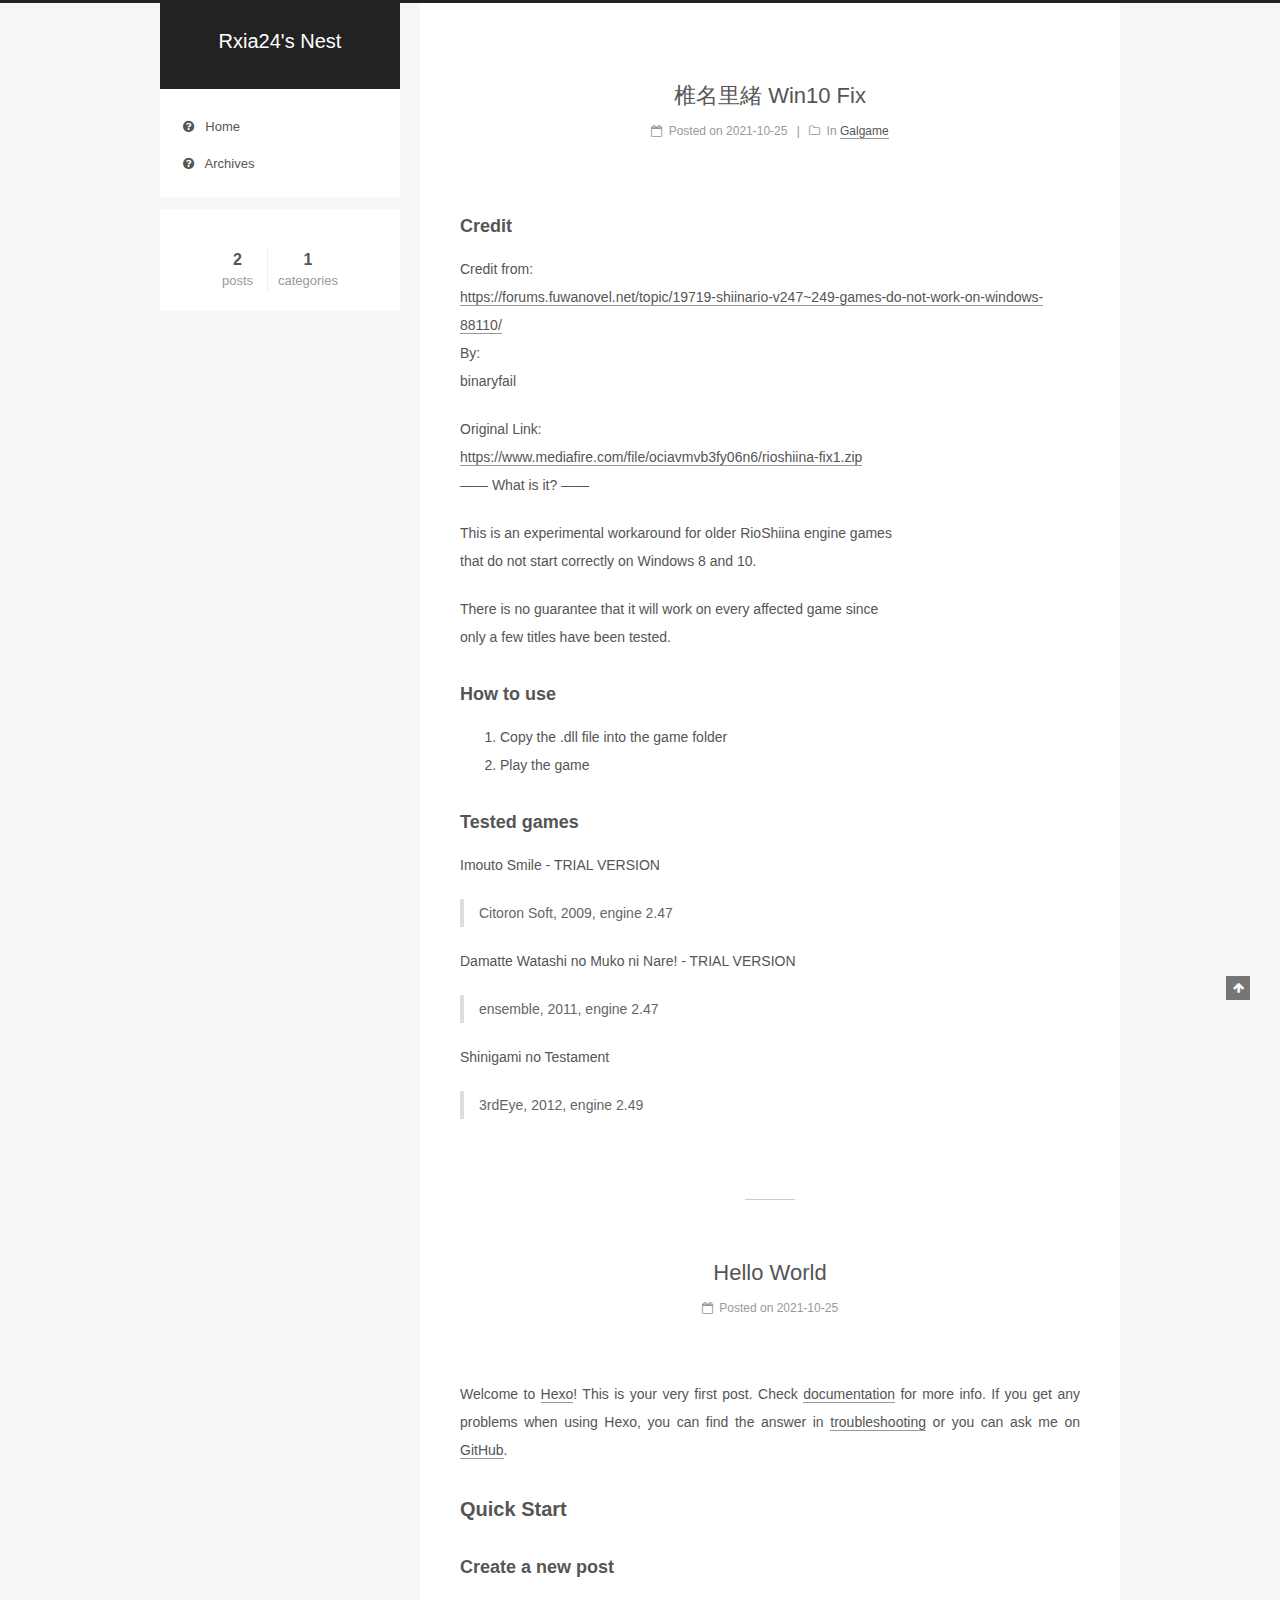
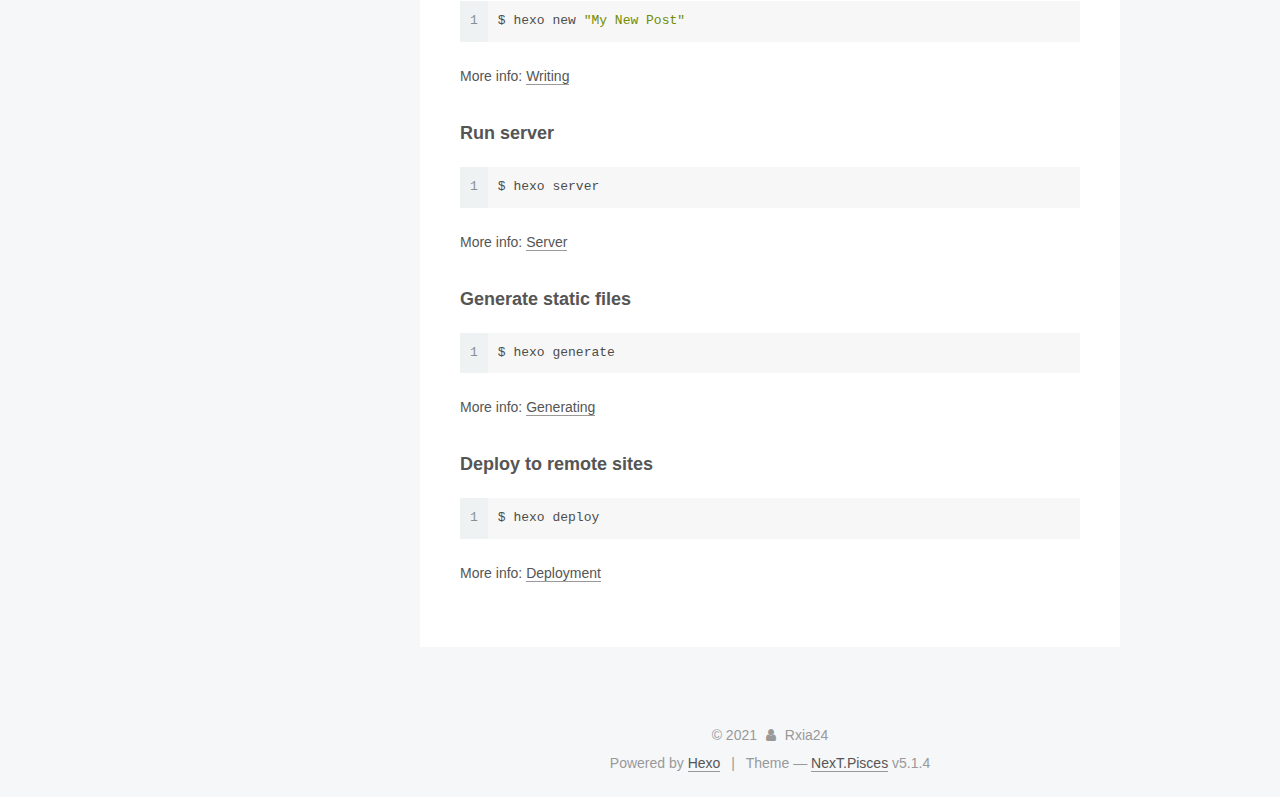
==== commit e3bf2b3b: "Site updated: 2021-10-25 17:07:14" ====
--- a/index.html
+++ b/index.html
@@ -227,6 +227,167 @@
   
   
   <div class="post-block">
+    <link itemprop="mainEntityOfPage" href="http://example.com/2021/10/25/%E6%A4%8E%E5%90%8D%E9%87%8C%E7%B7%92-Win10-Fix/">
+
+    <span hidden itemprop="author" itemscope itemtype="http://schema.org/Person">
+      <meta itemprop="name" content="">
+      <meta itemprop="description" content="">
+      <meta itemprop="image" content="/images/avatar.gif">
+    </span>
+
+    <span hidden itemprop="publisher" itemscope itemtype="http://schema.org/Organization">
+      <meta itemprop="name" content="Rxia24's Nest">
+    </span>
+
+    
+      <header class="post-header">
+
+        
+        
+          <h1 class="post-title" itemprop="name headline">
+                
+                <a class="post-title-link" href="/2021/10/25/%E6%A4%8E%E5%90%8D%E9%87%8C%E7%B7%92-Win10-Fix/" itemprop="url">椎名里緒 Win10 Fix</a></h1>
+        
+
+        <div class="post-meta">
+          <span class="post-time">
+            
+              <span class="post-meta-item-icon">
+                <i class="fa fa-calendar-o"></i>
+              </span>
+              
+                <span class="post-meta-item-text">Posted on</span>
+              
+              <time title="Post created" itemprop="dateCreated datePublished" datetime="2021-10-25T17:02:28+08:00">
+                2021-10-25
+              </time>
+            
+
+            
+
+            
+          </span>
+
+          
+            <span class="post-category" >
+            
+              <span class="post-meta-divider">|</span>
+            
+              <span class="post-meta-item-icon">
+                <i class="fa fa-folder-o"></i>
+              </span>
+              
+                <span class="post-meta-item-text">In</span>
+              
+              
+                <span itemprop="about" itemscope itemtype="http://schema.org/Thing">
+                  <a href="/categories/Galgame/" itemprop="url" rel="index">
+                    <span itemprop="name">Galgame</span>
+                  </a>
+                </span>
+
+                
+                
+              
+            </span>
+          
+
+          
+            
+          
+
+          
+          
+
+          
+
+          
+
+          
+
+        </div>
+      </header>
+    
+
+    
+    
+    
+    <div class="post-body" itemprop="articleBody">
+
+      
+      
+
+      
+        
+          
+            <h3 id="Credit"><a href="#Credit" class="headerlink" title="Credit"></a>Credit</h3><p>Credit from:<br><a target="_blank" rel="noopener" href="https://forums.fuwanovel.net/topic/19719-shiinario-v247~249-games-do-not-work-on-windows-88110/">https://forums.fuwanovel.net/topic/19719-shiinario-v247~249-games-do-not-work-on-windows-88110/</a><br>By:<br>binaryfail</p>
+<p>Original Link:<br><a target="_blank" rel="noopener" href="https://www.mediafire.com/file/ociavmvb3fy06n6/rioshiina-fix1.zip">https://www.mediafire.com/file/ociavmvb3fy06n6/rioshiina-fix1.zip</a><br>—— What is it?  ——</p>
+<p>This is an experimental workaround for older RioShiina engine games<br>that do not start correctly on Windows 8 and 10.</p>
+<p>There is no guarantee that it will work on every affected game since<br>only a few titles have been tested.</p>
+<h3 id="How-to-use"><a href="#How-to-use" class="headerlink" title="How to use"></a>How to use</h3><ol>
+<li>Copy the .dll file into the game folder</li>
+<li>Play the game</li>
+</ol>
+<h3 id="Tested-games"><a href="#Tested-games" class="headerlink" title="Tested games"></a>Tested games</h3><p>Imouto Smile - TRIAL VERSION</p>
+<blockquote>
+<p>Citoron Soft, 2009, engine 2.47</p>
+</blockquote>
+<p>Damatte Watashi no Muko ni Nare! - TRIAL VERSION</p>
+<blockquote>
+<p>ensemble, 2011, engine 2.47</p>
+</blockquote>
+<p>Shinigami no Testament</p>
+<blockquote>
+<p>3rdEye, 2012, engine 2.49</p>
+</blockquote>
+
+          
+        
+      
+    </div>
+    
+    
+    
+
+    
+
+    
+
+    
+
+    <footer class="post-footer">
+      
+
+      
+
+      
+
+      
+      
+        <div class="post-eof"></div>
+      
+    </footer>
+  </div>
+  
+  
+  
+  </article>
+
+
+    
+      
+
+  
+
+  
+  
+  
+
+  <article class="post post-type-normal" itemscope itemtype="http://schema.org/Article">
+  
+  
+  
+  <div class="post-block">
     <link itemprop="mainEntityOfPage" href="http://example.com/2021/10/25/hello-world/">
 
     <span hidden itemprop="author" itemscope itemtype="http://schema.org/Person">
@@ -392,12 +553,21 @@
               
                 <a href="/archives/">
               
-                  <span class="site-state-item-count">1</span>
+                  <span class="site-state-item-count">2</span>
                   <span class="site-state-item-name">posts</span>
                 </a>
               </div>
             
 
+            
+              
+              
+              <div class="site-state-item site-state-categories">
+                
+                  <span class="site-state-item-count">1</span>
+                  <span class="site-state-item-name">categories</span>
+                
+              </div>
             
 
             
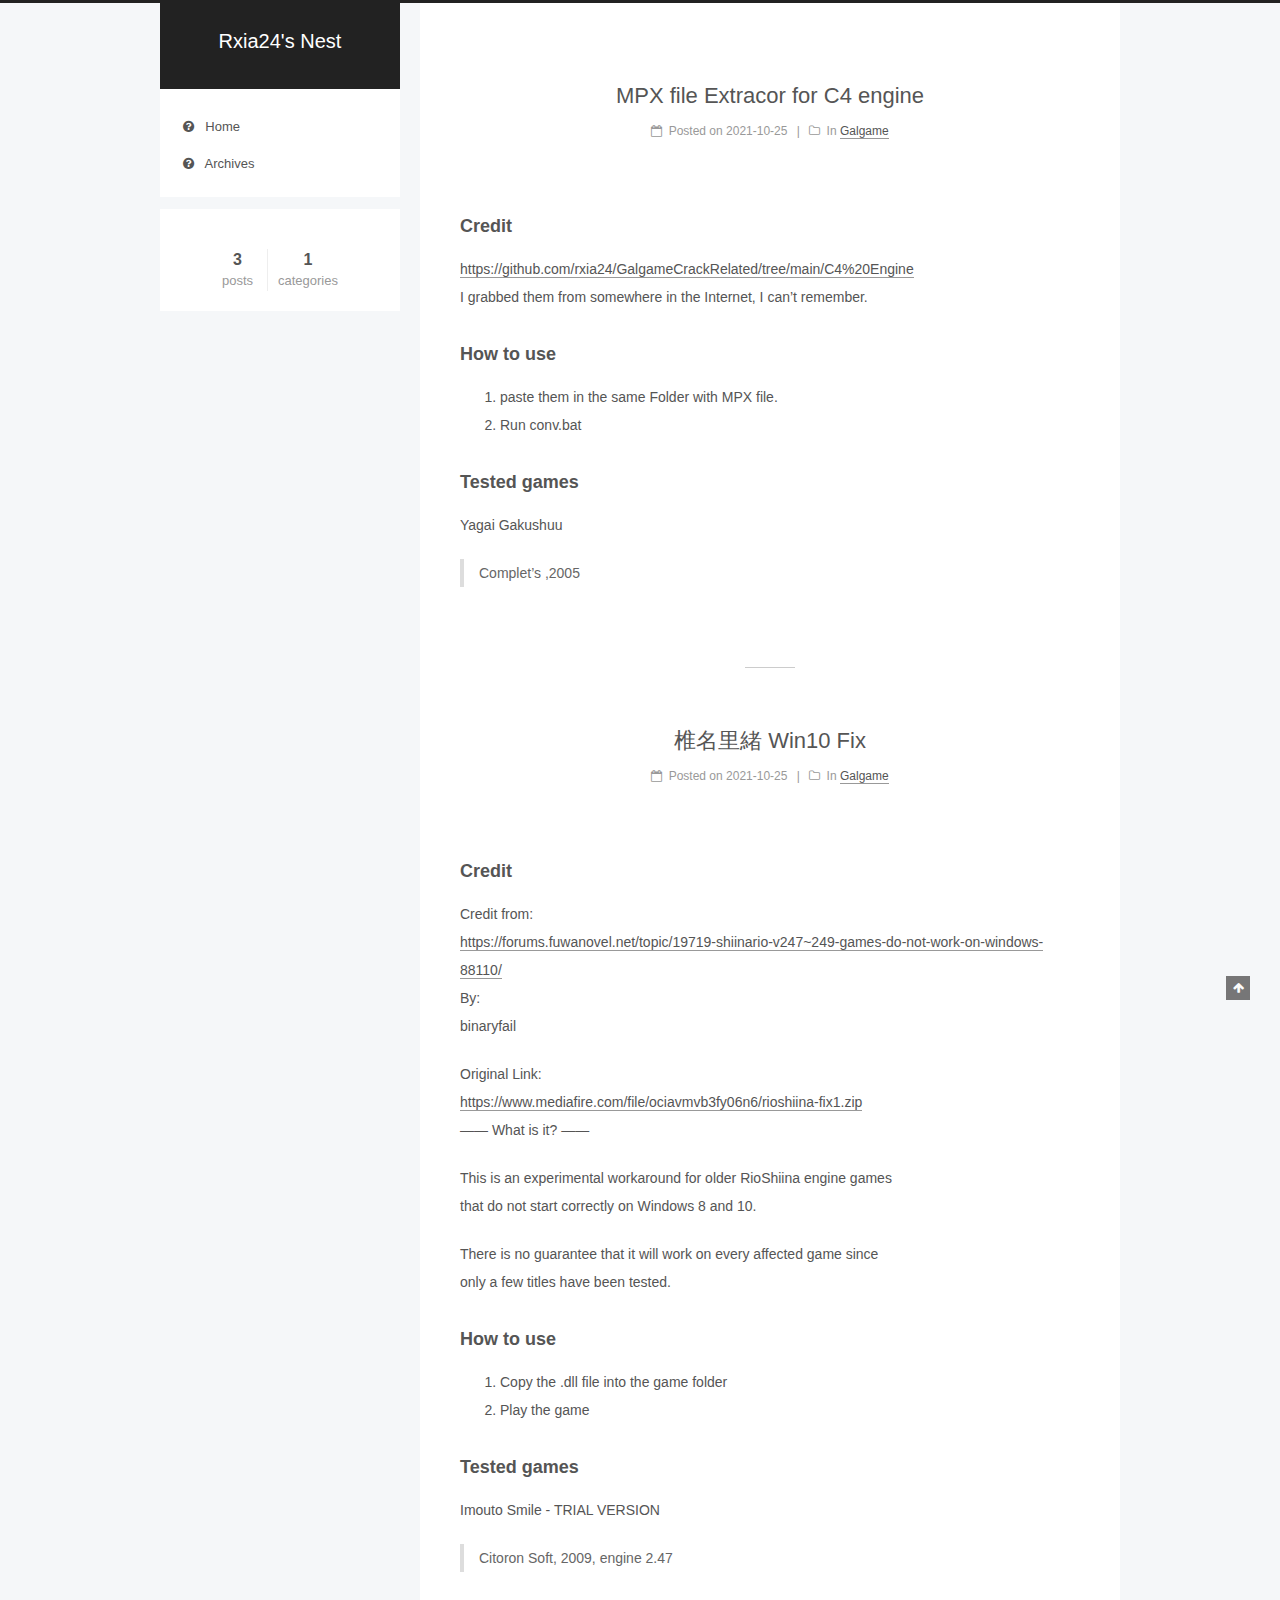
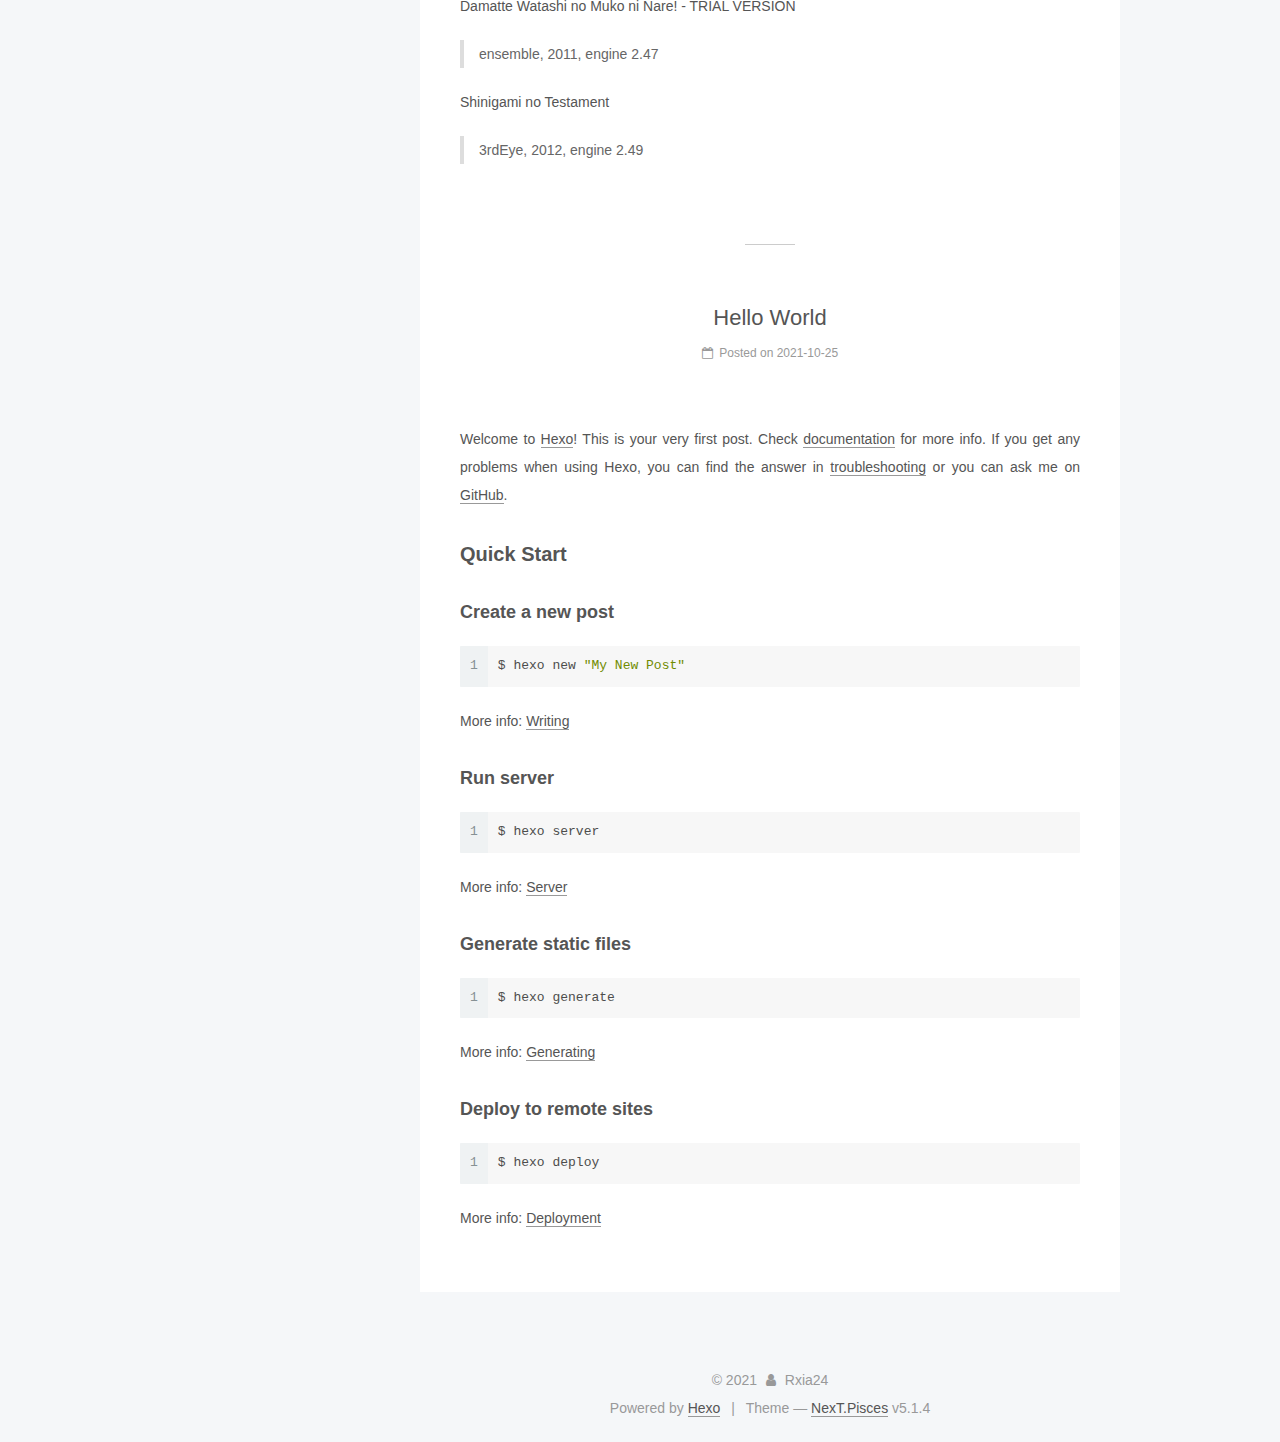
==== commit 3c304b2f: "Site updated: 2021-10-25 17:22:04" ====
--- a/index.html
+++ b/index.html
@@ -227,6 +227,156 @@
   
   
   <div class="post-block">
+    <link itemprop="mainEntityOfPage" href="http://example.com/2021/10/25/MPX-file-Extracor-for-C4-engine/">
+
+    <span hidden itemprop="author" itemscope itemtype="http://schema.org/Person">
+      <meta itemprop="name" content="">
+      <meta itemprop="description" content="">
+      <meta itemprop="image" content="/images/avatar.gif">
+    </span>
+
+    <span hidden itemprop="publisher" itemscope itemtype="http://schema.org/Organization">
+      <meta itemprop="name" content="Rxia24's Nest">
+    </span>
+
+    
+      <header class="post-header">
+
+        
+        
+          <h1 class="post-title" itemprop="name headline">
+                
+                <a class="post-title-link" href="/2021/10/25/MPX-file-Extracor-for-C4-engine/" itemprop="url">MPX file Extracor for C4 engine</a></h1>
+        
+
+        <div class="post-meta">
+          <span class="post-time">
+            
+              <span class="post-meta-item-icon">
+                <i class="fa fa-calendar-o"></i>
+              </span>
+              
+                <span class="post-meta-item-text">Posted on</span>
+              
+              <time title="Post created" itemprop="dateCreated datePublished" datetime="2021-10-25T17:15:31+08:00">
+                2021-10-25
+              </time>
+            
+
+            
+
+            
+          </span>
+
+          
+            <span class="post-category" >
+            
+              <span class="post-meta-divider">|</span>
+            
+              <span class="post-meta-item-icon">
+                <i class="fa fa-folder-o"></i>
+              </span>
+              
+                <span class="post-meta-item-text">In</span>
+              
+              
+                <span itemprop="about" itemscope itemtype="http://schema.org/Thing">
+                  <a href="/categories/Galgame/" itemprop="url" rel="index">
+                    <span itemprop="name">Galgame</span>
+                  </a>
+                </span>
+
+                
+                
+              
+            </span>
+          
+
+          
+            
+          
+
+          
+          
+
+          
+
+          
+
+          
+
+        </div>
+      </header>
+    
+
+    
+    
+    
+    <div class="post-body" itemprop="articleBody">
+
+      
+      
+
+      
+        
+          
+            <h3 id="Credit"><a href="#Credit" class="headerlink" title="Credit"></a>Credit</h3><p><a target="_blank" rel="noopener" href="https://github.com/rxia24/GalgameCrackRelated/tree/main/C4%20Engine">https://github.com/rxia24/GalgameCrackRelated/tree/main/C4%20Engine</a><br>I grabbed them from somewhere in the Internet, I can’t remember.</p>
+<h3 id="How-to-use"><a href="#How-to-use" class="headerlink" title="How to use"></a>How to use</h3><ol>
+<li>paste them in the same Folder with MPX file.</li>
+<li>Run conv.bat</li>
+</ol>
+<h3 id="Tested-games"><a href="#Tested-games" class="headerlink" title="Tested games"></a>Tested games</h3><p>Yagai Gakushuu</p>
+<blockquote>
+<p>Complet’s ,2005</p>
+</blockquote>
+
+          
+        
+      
+    </div>
+    
+    
+    
+
+    
+
+    
+
+    
+
+    <footer class="post-footer">
+      
+
+      
+
+      
+
+      
+      
+        <div class="post-eof"></div>
+      
+    </footer>
+  </div>
+  
+  
+  
+  </article>
+
+
+    
+      
+
+  
+
+  
+  
+  
+
+  <article class="post post-type-normal" itemscope itemtype="http://schema.org/Article">
+  
+  
+  
+  <div class="post-block">
     <link itemprop="mainEntityOfPage" href="http://example.com/2021/10/25/%E6%A4%8E%E5%90%8D%E9%87%8C%E7%B7%92-Win10-Fix/">
 
     <span hidden itemprop="author" itemscope itemtype="http://schema.org/Person">
@@ -553,7 +703,7 @@
               
                 <a href="/archives/">
               
-                  <span class="site-state-item-count">2</span>
+                  <span class="site-state-item-count">3</span>
                   <span class="site-state-item-name">posts</span>
                 </a>
               </div>
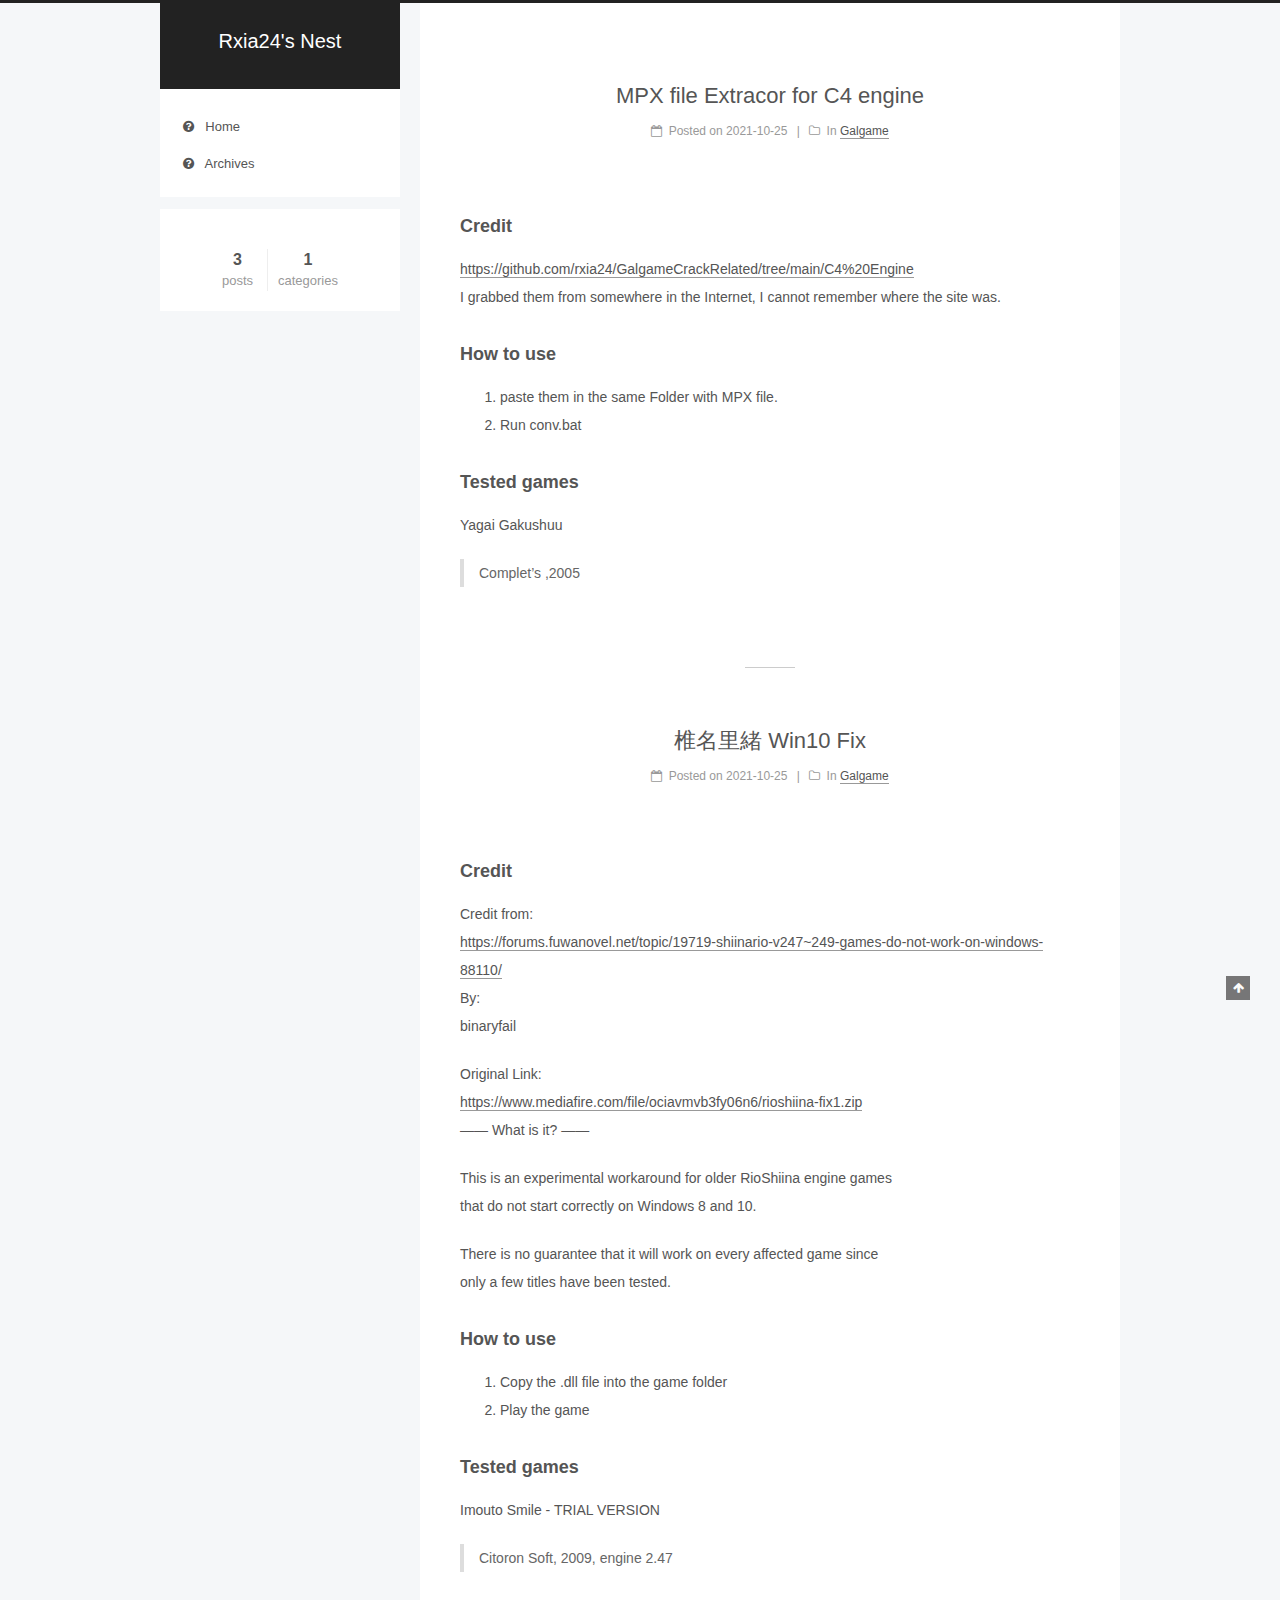
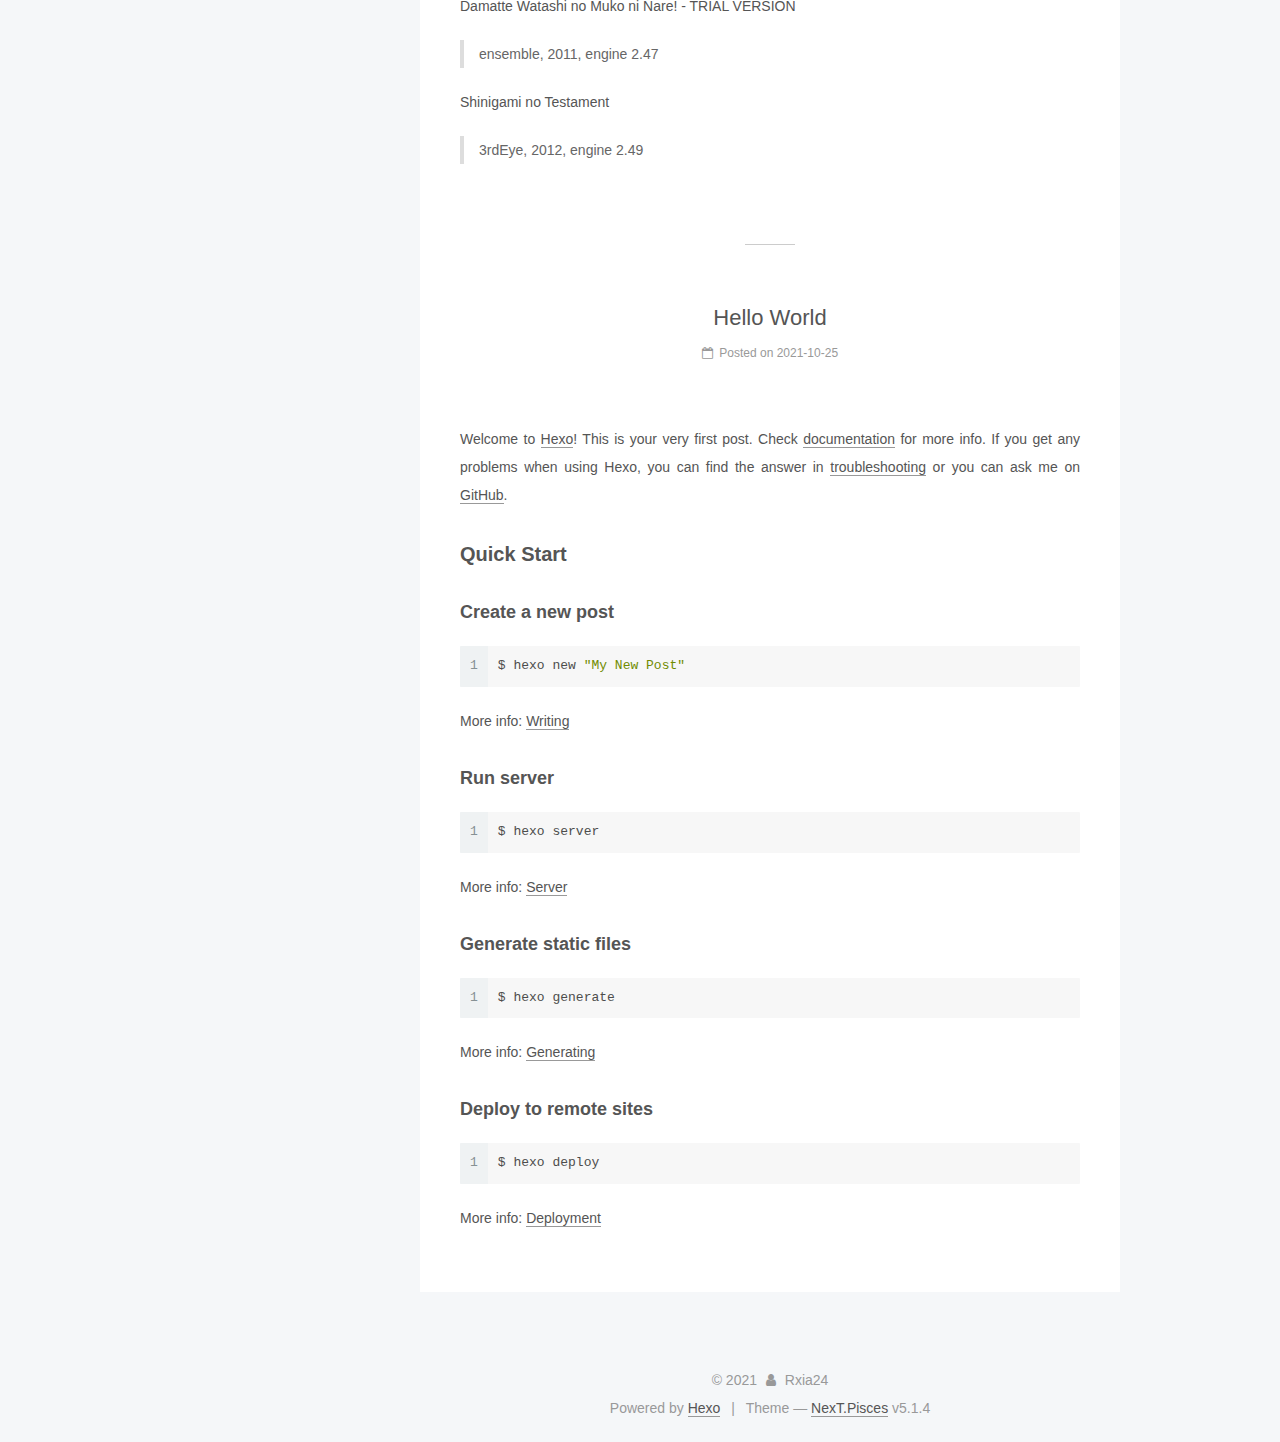
==== commit 0d3c31dd: "Site updated: 2021-10-25 17:24:15" ====
--- a/index.html
+++ b/index.html
@@ -320,7 +320,7 @@
       
         
           
-            <h3 id="Credit"><a href="#Credit" class="headerlink" title="Credit"></a>Credit</h3><p><a target="_blank" rel="noopener" href="https://github.com/rxia24/GalgameCrackRelated/tree/main/C4%20Engine">https://github.com/rxia24/GalgameCrackRelated/tree/main/C4%20Engine</a><br>I grabbed them from somewhere in the Internet, I can’t remember.</p>
+            <h3 id="Credit"><a href="#Credit" class="headerlink" title="Credit"></a>Credit</h3><p><a target="_blank" rel="noopener" href="https://github.com/rxia24/GalgameCrackRelated/tree/main/C4%20Engine">https://github.com/rxia24/GalgameCrackRelated/tree/main/C4%20Engine</a><br>I grabbed them from somewhere in the Internet, I cannot remember where the site was.</p>
 <h3 id="How-to-use"><a href="#How-to-use" class="headerlink" title="How to use"></a>How to use</h3><ol>
 <li>paste them in the same Folder with MPX file.</li>
 <li>Run conv.bat</li>
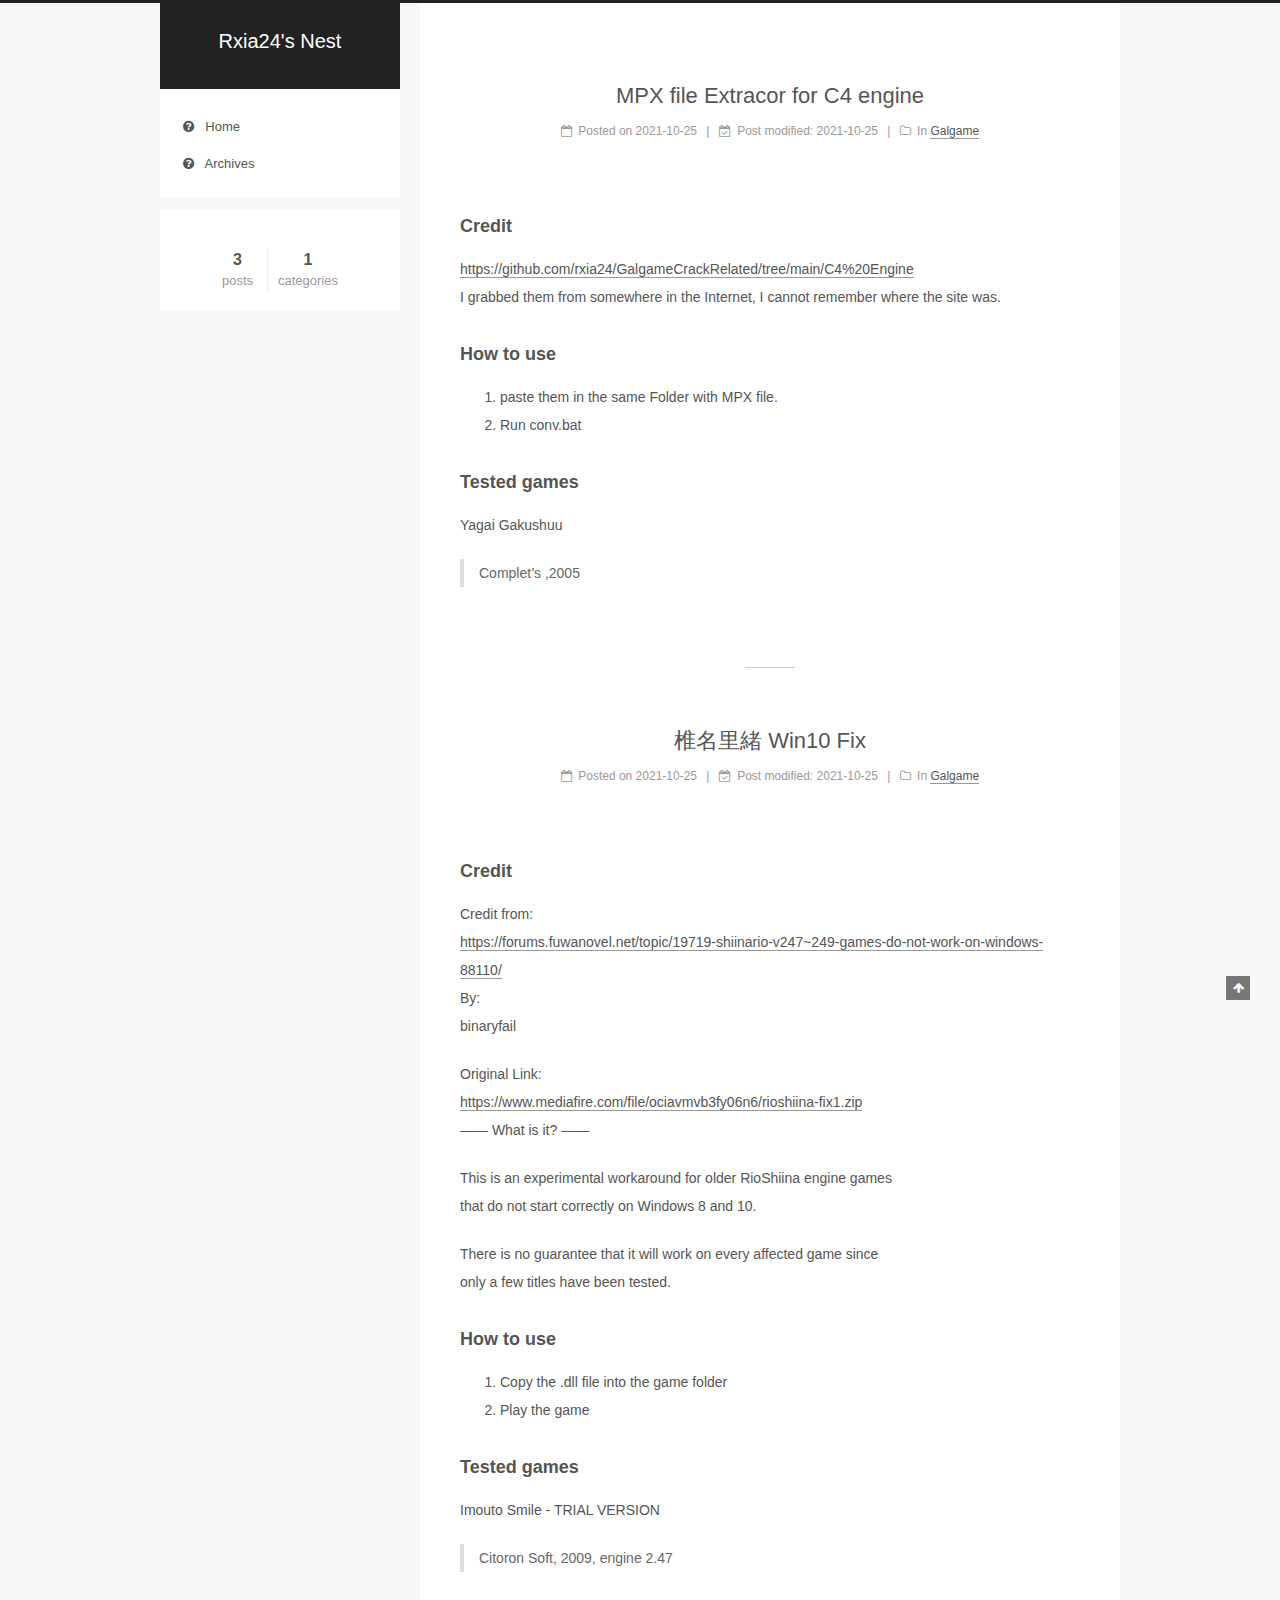
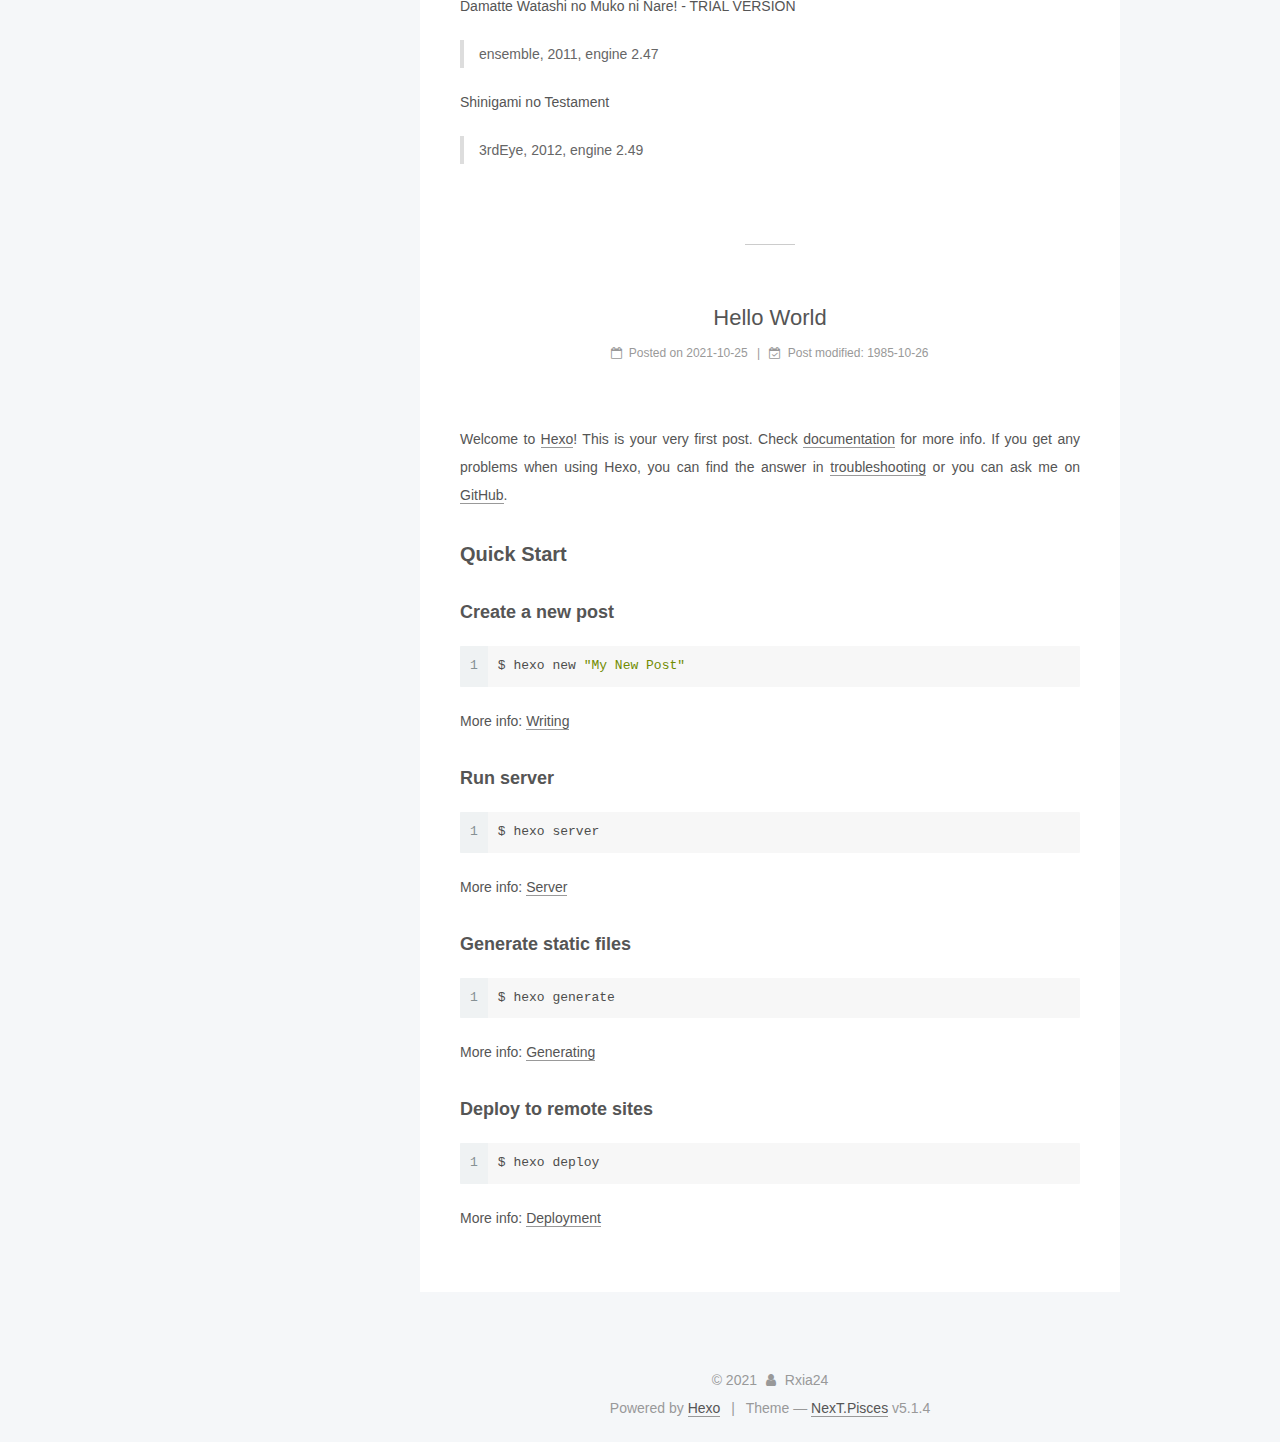
==== commit 2bad354f: "Site updated: 2021-10-25 18:14:51" ====
--- a/index.html
+++ b/index.html
@@ -264,7 +264,19 @@
             
 
             
-
+              <span class="post-meta-divider">|</span>
+            
+
+            
+              <span class="post-meta-item-icon">
+                <i class="fa fa-calendar-check-o"></i>
+              </span>
+              
+                <span class="post-meta-item-text">Post modified&#58;</span>
+              
+              <time title="Post modified" itemprop="dateModified" datetime="2021-10-25T17:23:49+08:00">
+                2021-10-25
+              </time>
             
           </span>
 
@@ -414,7 +426,19 @@
             
 
             
-
+              <span class="post-meta-divider">|</span>
+            
+
+            
+              <span class="post-meta-item-icon">
+                <i class="fa fa-calendar-check-o"></i>
+              </span>
+              
+                <span class="post-meta-item-text">Post modified&#58;</span>
+              
+              <time title="Post modified" itemprop="dateModified" datetime="2021-10-25T17:04:53+08:00">
+                2021-10-25
+              </time>
             
           </span>
 
@@ -575,7 +599,19 @@
             
 
             
-
+              <span class="post-meta-divider">|</span>
+            
+
+            
+              <span class="post-meta-item-icon">
+                <i class="fa fa-calendar-check-o"></i>
+              </span>
+              
+                <span class="post-meta-item-text">Post modified&#58;</span>
+              
+              <time title="Post modified" itemprop="dateModified" datetime="1985-10-26T16:15:00+08:00">
+                1985-10-26
+              </time>
             
           </span>
 
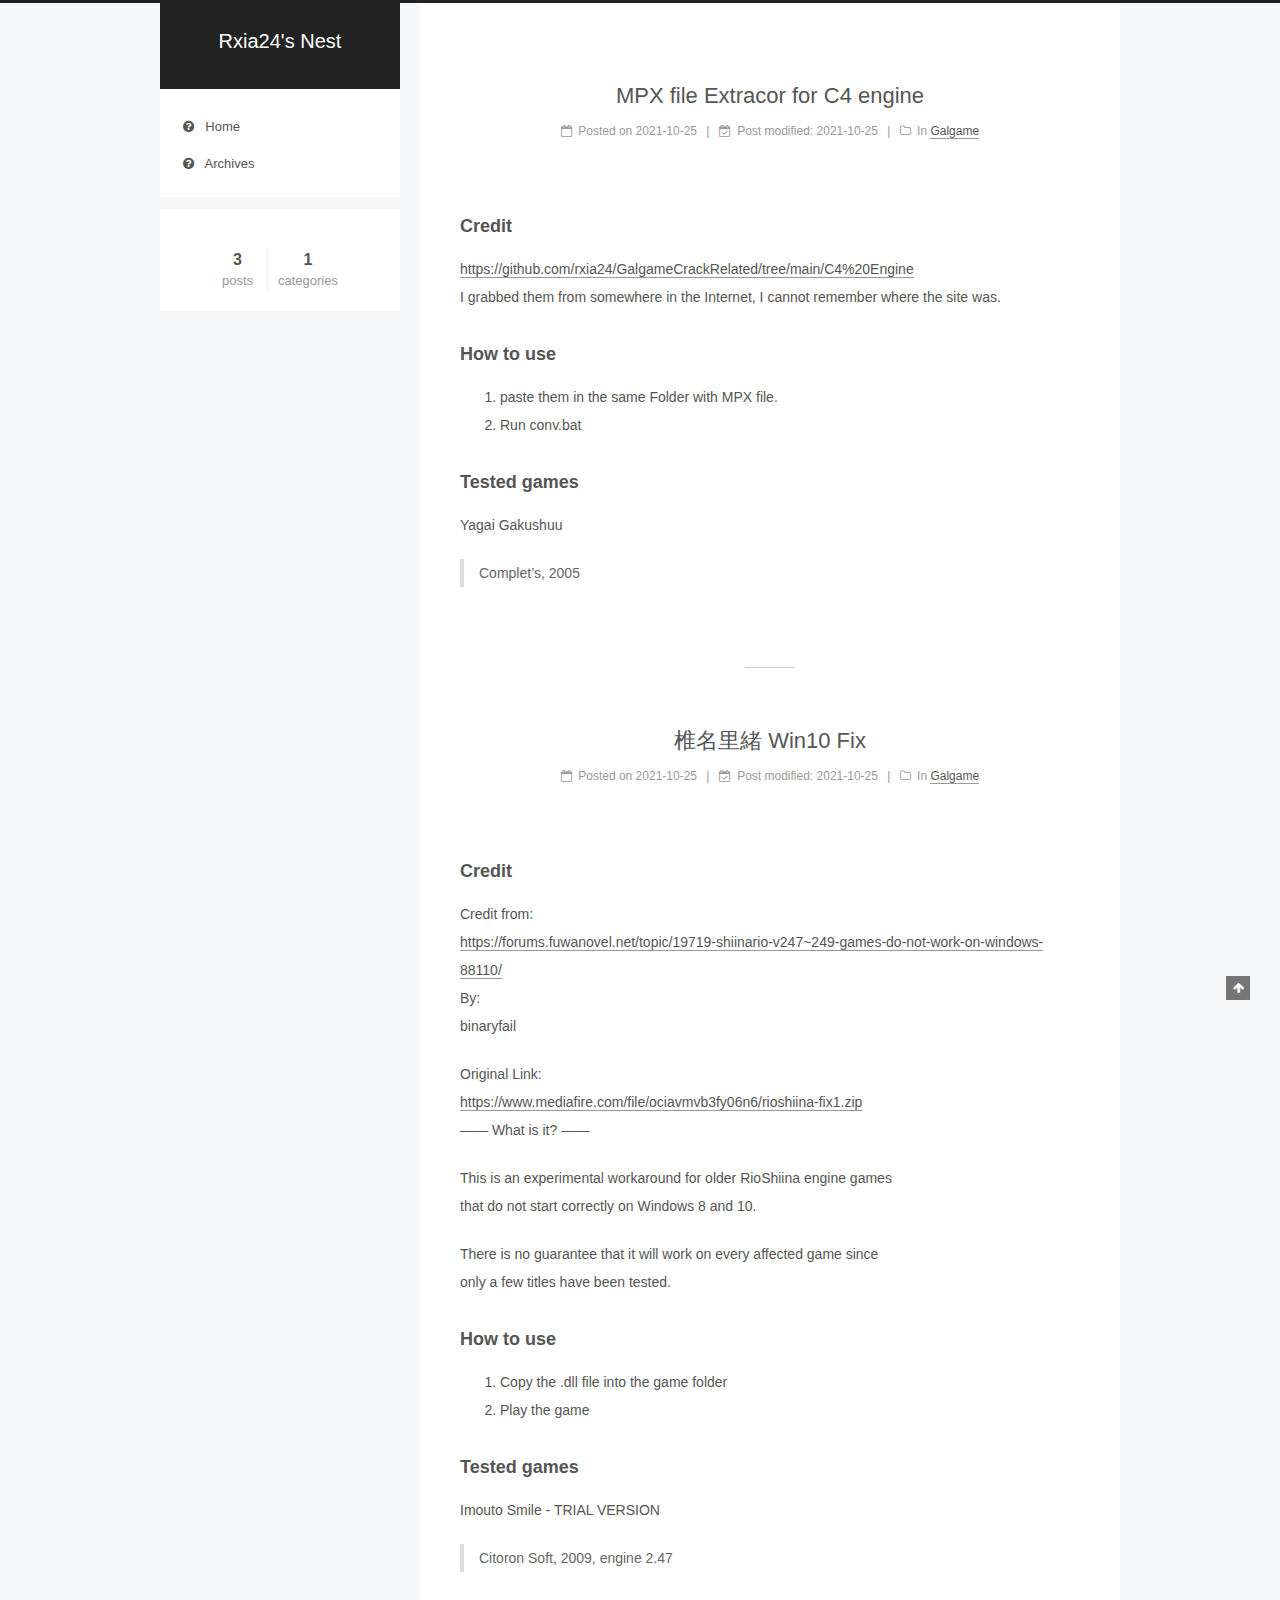
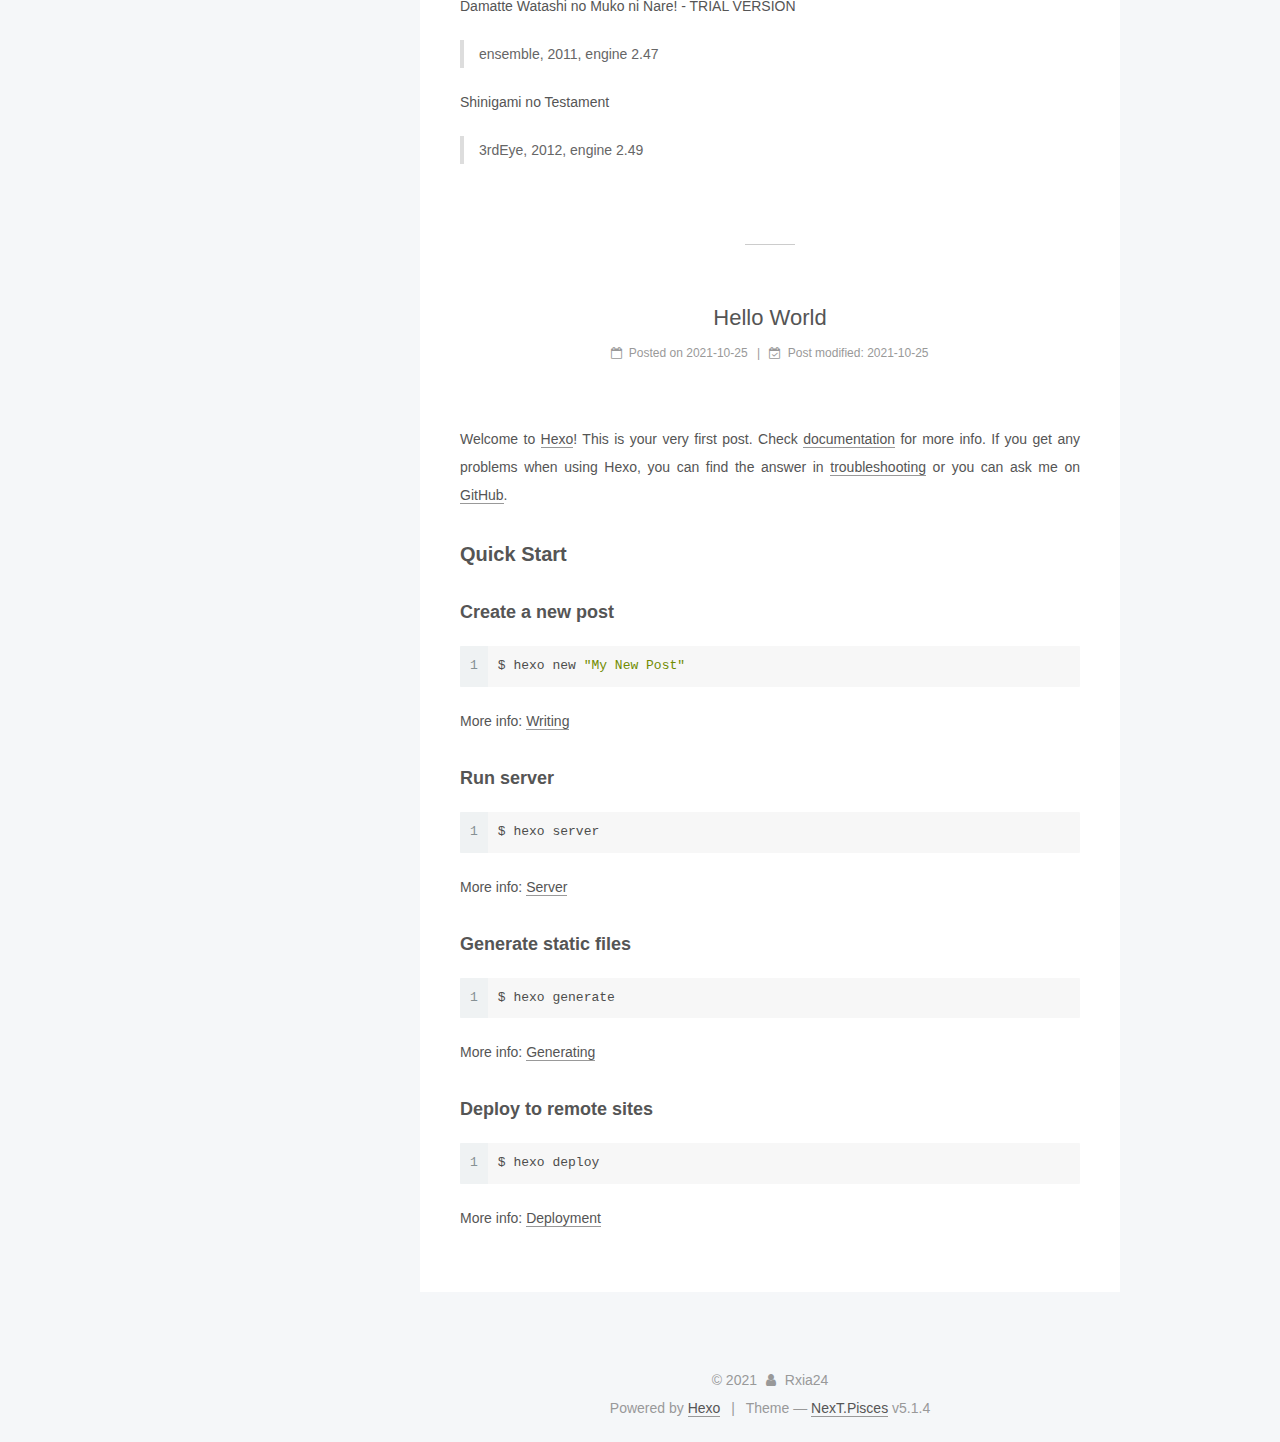
==== commit f36e0a3d: "Site updated: 2021-10-25 18:32:23" ====
--- a/index.html
+++ b/index.html
@@ -274,7 +274,7 @@
               
                 <span class="post-meta-item-text">Post modified&#58;</span>
               
-              <time title="Post modified" itemprop="dateModified" datetime="2021-10-25T17:23:49+08:00">
+              <time title="Post modified" itemprop="dateModified" datetime="2021-10-25T18:32:14+08:00">
                 2021-10-25
               </time>
             
@@ -339,7 +339,7 @@
 </ol>
 <h3 id="Tested-games"><a href="#Tested-games" class="headerlink" title="Tested games"></a>Tested games</h3><p>Yagai Gakushuu</p>
 <blockquote>
-<p>Complet’s ,2005</p>
+<p>Complet’s, 2005</p>
 </blockquote>
 
           
@@ -609,8 +609,8 @@
               
                 <span class="post-meta-item-text">Post modified&#58;</span>
               
-              <time title="Post modified" itemprop="dateModified" datetime="1985-10-26T16:15:00+08:00">
-                1985-10-26
+              <time title="Post modified" itemprop="dateModified" datetime="2021-10-25T18:22:36+08:00">
+                2021-10-25
               </time>
             
           </span>
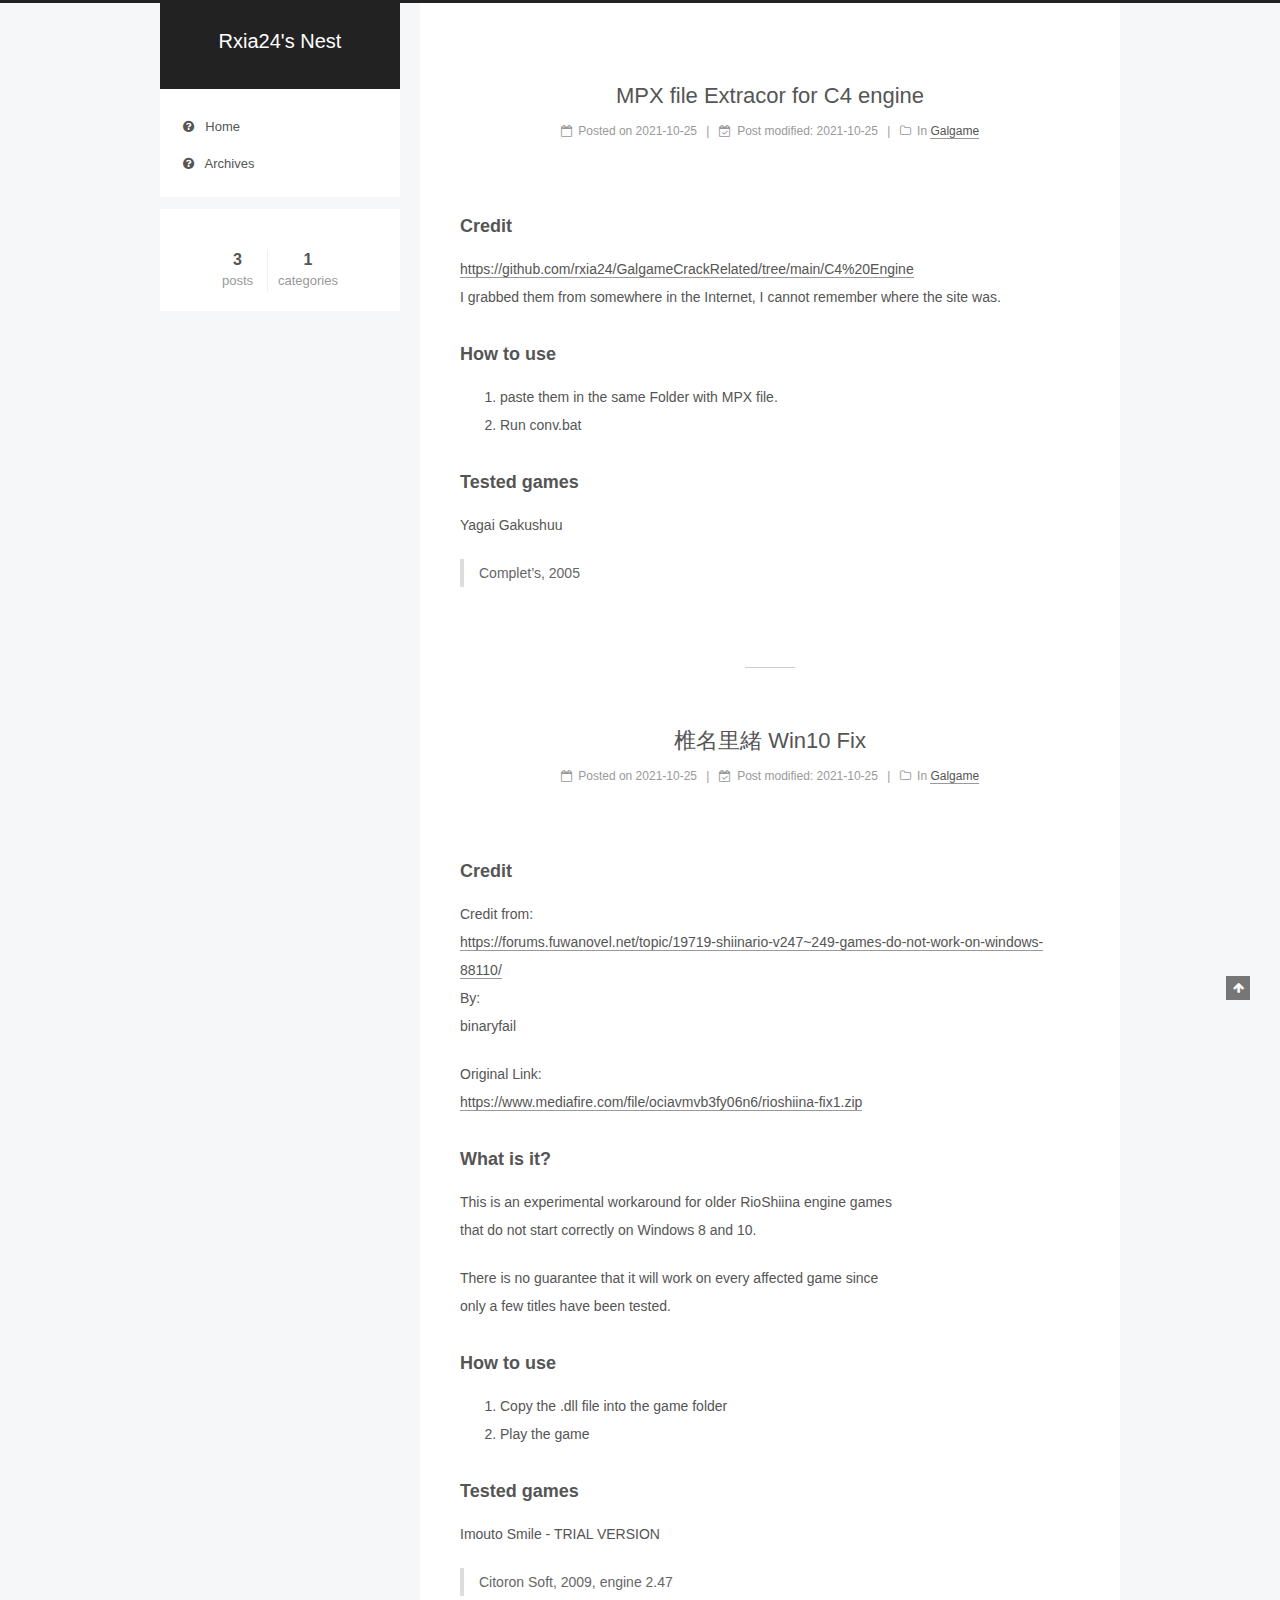
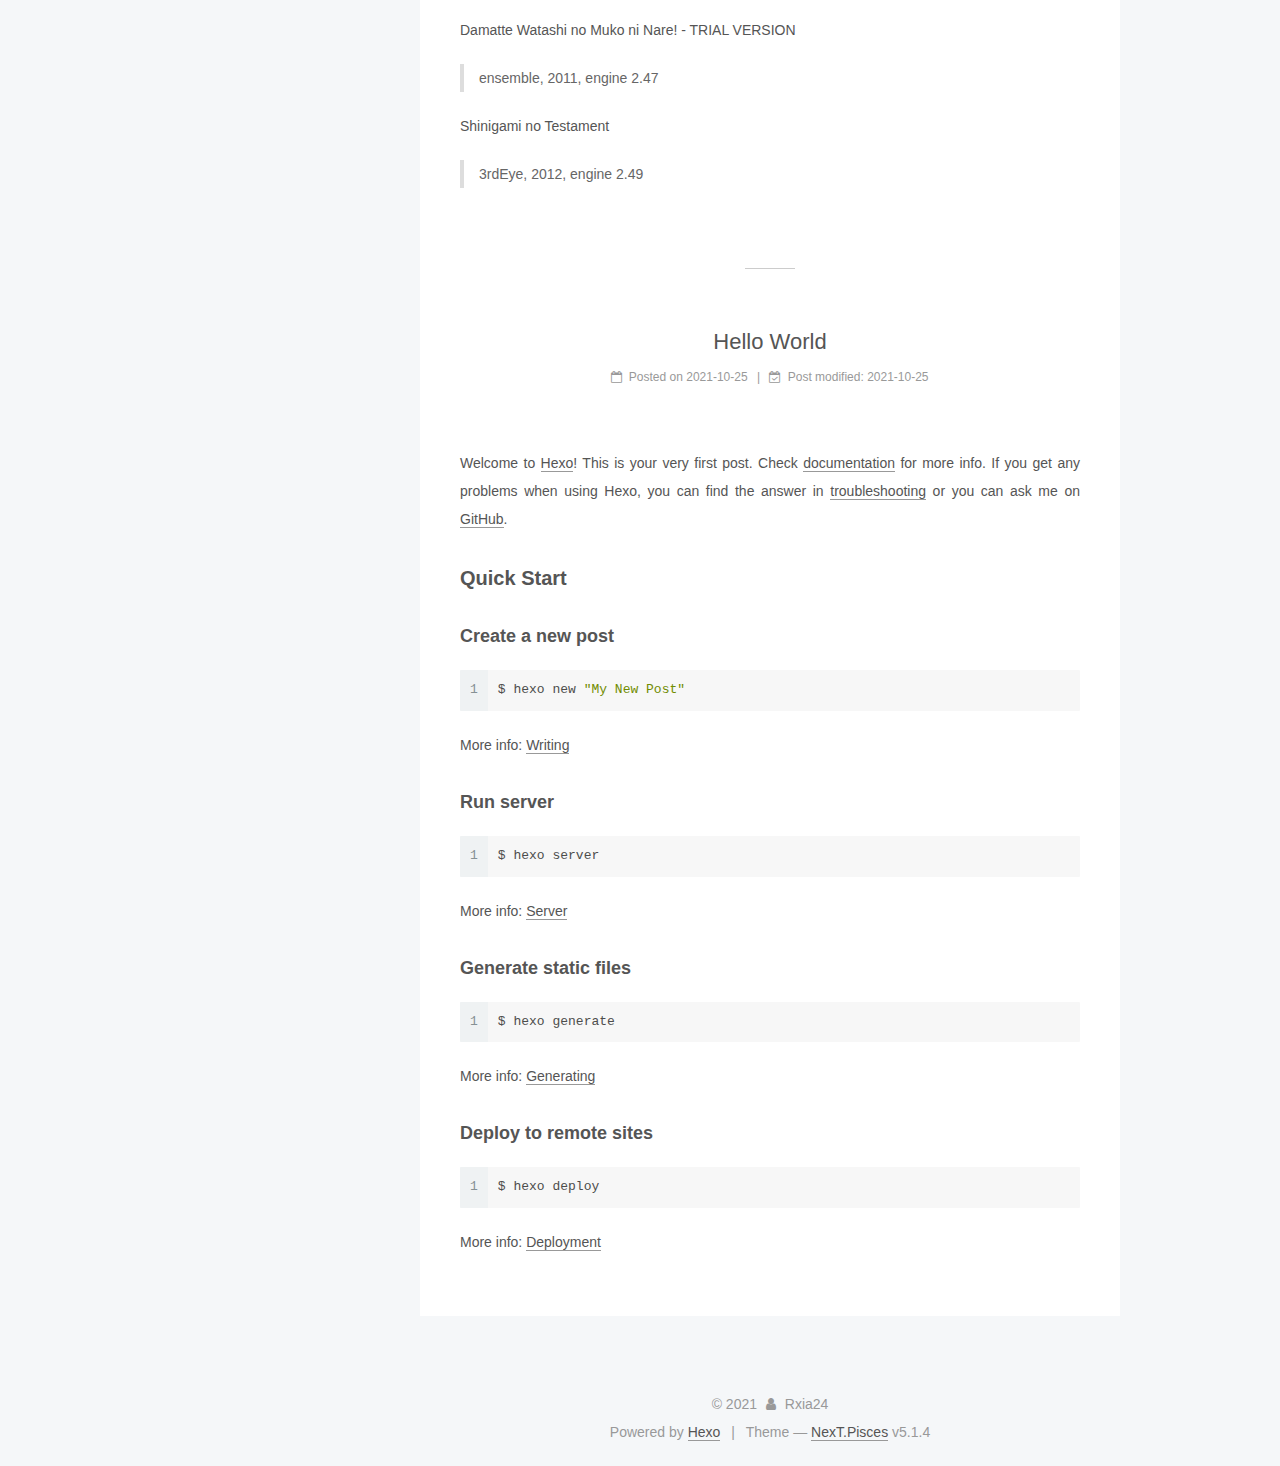
==== commit 7d15ade9: "Site updated: 2021-10-25 23:36:19" ====
--- a/index.html
+++ b/index.html
@@ -436,7 +436,7 @@
               
                 <span class="post-meta-item-text">Post modified&#58;</span>
               
-              <time title="Post modified" itemprop="dateModified" datetime="2021-10-25T17:04:53+08:00">
+              <time title="Post modified" itemprop="dateModified" datetime="2021-10-25T23:35:49+08:00">
                 2021-10-25
               </time>
             
@@ -495,8 +495,8 @@
         
           
             <h3 id="Credit"><a href="#Credit" class="headerlink" title="Credit"></a>Credit</h3><p>Credit from:<br><a target="_blank" rel="noopener" href="https://forums.fuwanovel.net/topic/19719-shiinario-v247~249-games-do-not-work-on-windows-88110/">https://forums.fuwanovel.net/topic/19719-shiinario-v247~249-games-do-not-work-on-windows-88110/</a><br>By:<br>binaryfail</p>
-<p>Original Link:<br><a target="_blank" rel="noopener" href="https://www.mediafire.com/file/ociavmvb3fy06n6/rioshiina-fix1.zip">https://www.mediafire.com/file/ociavmvb3fy06n6/rioshiina-fix1.zip</a><br>—— What is it?  ——</p>
-<p>This is an experimental workaround for older RioShiina engine games<br>that do not start correctly on Windows 8 and 10.</p>
+<p>Original Link:<br><a target="_blank" rel="noopener" href="https://www.mediafire.com/file/ociavmvb3fy06n6/rioshiina-fix1.zip">https://www.mediafire.com/file/ociavmvb3fy06n6/rioshiina-fix1.zip</a></p>
+<h3 id="What-is-it"><a href="#What-is-it" class="headerlink" title="What is it?"></a>What is it?</h3><p>This is an experimental workaround for older RioShiina engine games<br>that do not start correctly on Windows 8 and 10.</p>
 <p>There is no guarantee that it will work on every affected game since<br>only a few titles have been tested.</p>
 <h3 id="How-to-use"><a href="#How-to-use" class="headerlink" title="How to use"></a>How to use</h3><ol>
 <li>Copy the .dll file into the game folder</li>
--- a/css/main.css
+++ b/css/main.css
@@ -185,7 +185,7 @@
 }
 body {
   position: relative;
-  font-family: 'Lato', "PingFang SC", "Microsoft YaHei", sans-serif;
+  font-family: 'Tahoma', "PingFang SC", "Microsoft YaHei", sans-serif;
   font-size: 14px;
   line-height: 2;
   color: #555;
@@ -216,7 +216,7 @@
   padding: 0;
   font-weight: bold;
   line-height: 1.5;
-  font-family: 'Lato', "PingFang SC", "Microsoft YaHei", sans-serif;
+  font-family: 'Tahoma', "PingFang SC", "Microsoft YaHei", sans-serif;
 }
 h2,
 h3,
@@ -1131,7 +1131,7 @@
   line-height: 36px;
   font-size: 20px;
   font-weight: normal;
-  font-family: 'Lato', "PingFang SC", "Microsoft YaHei", sans-serif;
+  font-family: 'Tahoma', "PingFang SC", "Microsoft YaHei", sans-serif;
 }
 .site-subtitle {
   margin-top: 10px;
@@ -1220,7 +1220,7 @@
   opacity: 0;
 }
 .post-body {
-  font-family: 'Lato', "PingFang SC", "Microsoft YaHei", sans-serif;
+  font-family: 'Tahoma', "PingFang SC", "Microsoft YaHei", sans-serif;
 }
 @media (max-width: 767px) {
   .post-body {
@@ -1498,7 +1498,7 @@
 .posts-expand .post-meta {
   margin: 3px 0 60px 0;
   color: #999;
-  font-family: 'Lato', "PingFang SC", "Microsoft YaHei", sans-serif;
+  font-family: 'Tahoma', "PingFang SC", "Microsoft YaHei", sans-serif;
   font-size: 12px;
   text-align: center;
 }
@@ -1823,7 +1823,7 @@
   width: 4px;
   height: 4px;
   border-radius: 50%;
-  background: #e0fb30;
+  background: #b5b017;
 }
 .links-of-blogroll {
   font-size: 13px;
